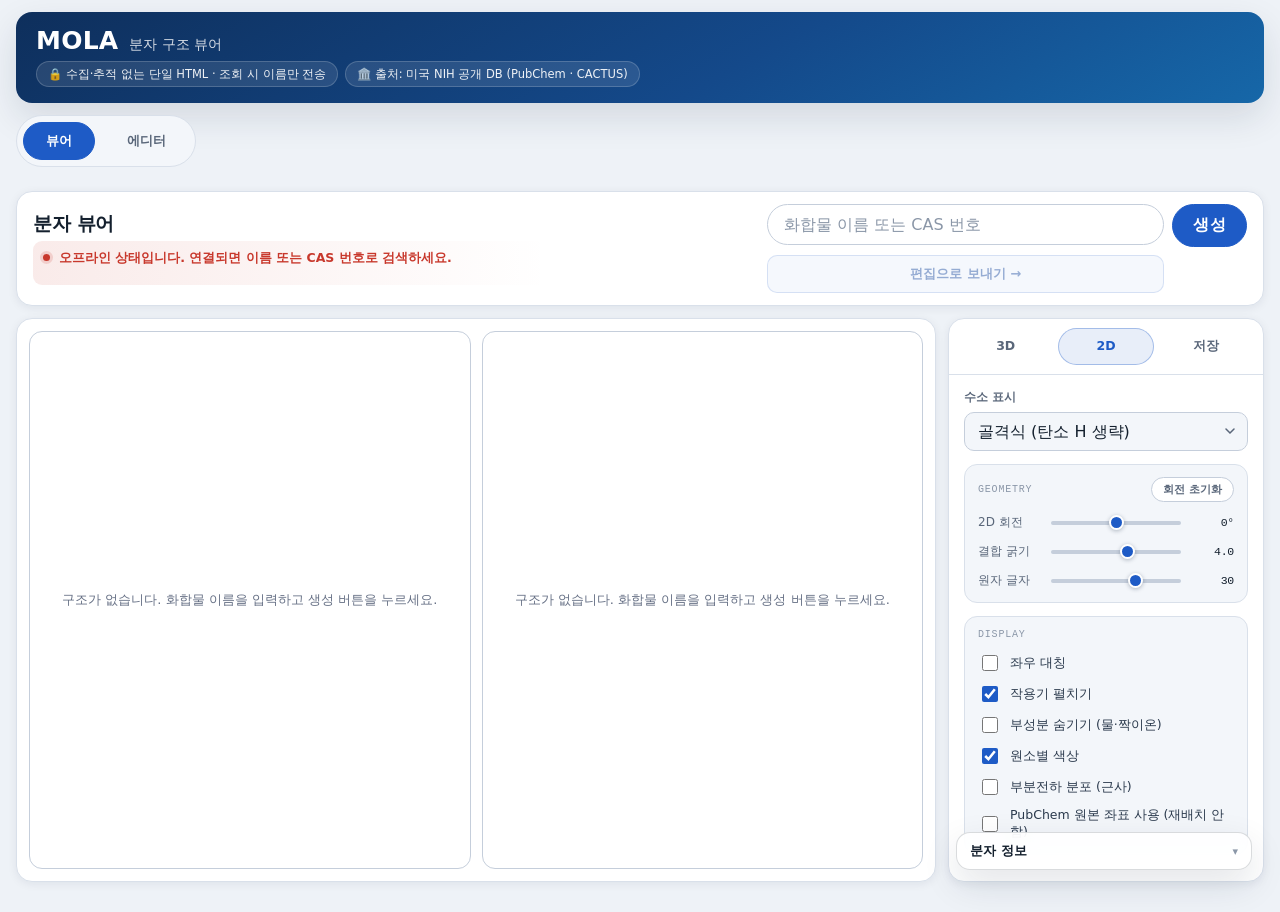
==== index.html @ e656c0e9 "MOLA 검토용 배포 — 뷰어 + 에디터 통합본 Co-Authored-By: Claude Fable 5 <noreply@anthropic.com>" ====
<!doctype html>
<html lang="ko">
<head>
  <meta charset="utf-8">
  <meta name="viewport" content="width=device-width, initial-scale=1">
  <title>MOLA - 분자 구조 뷰어</title>
  <style>
    /* ============================================================
       MOLA — ELMA · GEMA 패밀리룩
       네이비 그라데이션 히어로 · 프리텐다드 · 블루 톤 ·
       go/ 모노스페이스 링크 · 🔒 프라이버시 필 · pill 버튼 · 16px 카드
       ============================================================ */
    :root {
      color-scheme: light dark;
      --ink:        #14202e;
      --ink-2:      #2b3a4d;
      --muted:      #5a677a;
      --faint:      #8b97a8;

      --paper:      #eef2f7;
      --panel:      #ffffff;
      --panel-2:    #f3f6fa;
      --line:       #d9e0ea;
      --line-2:     #c5cedb;

      --navy-1:     #0E2F5C;
      --navy-2:     #14498a;
      --navy-3:     #1667a8;

      --accent:     #1e5bc6;   /* 패밀리 블루 */
      --accent-2:   #17489f;
      --accent-soft:rgba(30,91,198,.10);
      --accent-line:rgba(30,91,198,.34);
      --danger:     #c8382c;
      --ok:         #2f9e6f;

      --canvas:     #ffffff;   /* 도판은 항상 흰 배경(PPT용) */
      --grid:       #eaeef3;

      --r-card: 16px;
      --r-ctrl: 10px;
      --shadow:    0 14px 36px rgba(14,32,58,.12);
      --shadow-sm: 0 2px 10px rgba(14,32,58,.07);

      --sans: "Pretendard Variable", Pretendard, "Noto Sans KR",
              -apple-system, BlinkMacSystemFont, system-ui, "Segoe UI", Roboto, sans-serif;
      --mono: "SF Mono", "JetBrains Mono", "Cascadia Code", ui-monospace,
              "Roboto Mono", "D2Coding", Menlo, Consolas, monospace;
    }

    @media (prefers-color-scheme: dark) {
      :root {
        --ink:#eef3f9; --ink-2:#d2dbe6; --muted:#9aa6b6; --faint:#6c7889;
        --paper:#0b1016; --panel:#151b23; --panel-2:#1a212b; --line:#2a333f; --line-2:#3a4552;
        --accent:#5a90e8; --accent-2:#7aa8f0; --accent-soft:rgba(90,144,232,.15); --accent-line:rgba(90,144,232,.4);
        --danger:#ff7d6d; --ok:#47cf98;
        --canvas:#ffffff; --grid:#eaeef3;
        --shadow:0 18px 42px rgba(0,0,0,.36); --shadow-sm:0 2px 12px rgba(0,0,0,.3);
      }
    }

    * { box-sizing: border-box; }
    html, body { margin: 0; height: 100%; }
    body {
      font-family: var(--sans);
      background: var(--paper);
      color: var(--ink);
      -webkit-font-smoothing: antialiased;
    }
    button, input, select { font: inherit; color: inherit; }
    ::selection { background: var(--accent-soft); }

    .app {
      width: min(1720px, calc(100% - 32px));
      margin: 12px auto;
      /* 여유 6px — 반올림 오차로 스크롤바가 생기지 않게 한다 */
      height: calc(100dvh - 30px);
      display: flex; flex-direction: column; gap: 12px;
    }
    @media (min-width: 1041px) { body { overflow: hidden; } }

    .panel {
      border: 1px solid var(--line);
      border-radius: var(--r-card);
      background: var(--panel);
      box-shadow: var(--shadow-sm);
    }

    /* ============================================================
       HERO (navy)
       ============================================================ */
    .hero {
      border-radius: var(--r-card);
      background: linear-gradient(150deg, var(--navy-1) 0%, var(--navy-2) 58%, var(--navy-3) 100%);
      box-shadow: var(--shadow);
      padding: 16px 20px;
      display: flex; align-items: center; gap: 22px; flex-wrap: wrap;
      color: #fff;
    }
    .hero-brand { display: flex; flex-direction: column; gap: 7px; min-width: 0; max-width: 100%; }
    .hero-title { display: flex; align-items: baseline; gap: 11px; }
    .hero-title .name {
      font-size: 25px; font-weight: 800; letter-spacing: .01em; line-height: 1;
    }
    .hero-title .desc { font-size: 13.5px; color: rgba(255,255,255,.82); font-weight: 500; }
    .hero-meta { display: flex; align-items: center; gap: 7px; flex-wrap: wrap; min-width: 0; max-width: 100%; }
    .go-link {
      font-family: var(--mono); font-size: 12px; letter-spacing: .02em;
      color: #cfe0f7; background: rgba(255,255,255,.12);
      padding: 4px 10px; border-radius: 999px;
      border: 1px solid rgba(255,255,255,.16);
    }
    .hero-pill {
      display: inline-flex; align-items: center; gap: 5px;
      max-width: 100%;
      font-size: 11.5px; color: rgba(255,255,255,.92);
      background: rgba(255,255,255,.10);
      border: 1px solid rgba(255,255,255,.18);
      padding: 4px 11px; border-radius: 14px;
      cursor: help;
      white-space: normal; overflow-wrap: anywhere; line-height: 1.4;
    }

    /* 검색 + 현재 화합물 블록 — 히어로와 캔버스 사이 */
    .workbar {
      display: flex; align-items: center; gap: 16px;
      padding: 12px 16px; flex-wrap: wrap;
    }
    .workbar .search { flex: 0 1 480px; min-width: 240px; }
    .workbar .titlewrap { flex: 1 1 220px; order: 1; }
    .workbar .search { order: 3; }
    .search {
      position: relative; flex: 1; min-width: 220px;
      display: grid; grid-template-columns: minmax(0,1fr) auto; gap: 8px;
    }
    .input-wrap { position: relative; min-width: 0; }
    .clear-btn {
      position: absolute; top: 50%; right: 7px; transform: translateY(-50%);
      width: 28px; height: 28px; padding: 0;
      display: grid; place-items: center;
      border: 0; border-radius: 50%;
      background: rgba(20,32,46,.09); color: #5a677a;
      font-size: 17px; line-height: 1; font-weight: 700;
      cursor: pointer; transition: background .12s, color .12s;
    }
    .clear-btn:hover { background: rgba(20,32,46,.17); color: #14202e; }
    /* 공용 button:active의 translateY(1px)가 세로 중앙 정렬을 덮어써
       누르는 순간 버튼이 아래로 튀고 클릭이 취소되던 문제를 막는다. */
    .clear-btn:active { transform: translateY(-50%) scale(.9); }
    .clear-btn[hidden] { display: none; }

    .len-warn {
      position: absolute; top: calc(100% + 6px); left: 0; right: 0; z-index: 25;
      display: flex; align-items: flex-start; gap: 8px;
      padding: 9px 13px; border-radius: 11px;
      background: #fff8e8; border: 1px solid #f0d089;
      color: #7a5600; font-size: 11.5px; line-height: 1.45;
      box-shadow: var(--shadow-sm);
    }
    .len-warn[hidden] { display: none; }
    .len-warn-icon { flex-shrink: 0; }

    #chemicalName {
      width: 100%; min-width: 0;
      border: 1px solid var(--line-2);
      border-radius: 999px;
      padding: 10px 44px 10px 16px;
      background: #fff;
      color: #14202e;
      outline: none;
      transition: box-shadow .12s, border-color .12s;
    }
    #chemicalName::placeholder { color: #8b97a8; }
    #chemicalName:focus {
      border-color: var(--accent);
      box-shadow: 0 0 0 3px var(--accent-soft);
    }
    #generateBtn {
      border: 1px solid var(--accent); border-radius: 999px;
      padding: 10px 20px;
      background: var(--accent); color: #fff;
      font-weight: 800; letter-spacing: .02em; cursor: pointer;
      transition: transform .1s, background .12s;
      white-space: nowrap;
    }
    #generateBtn:hover { background: var(--accent-2); border-color: var(--accent-2); color: #fff; }
    #generateBtn:active { transform: translateY(1px); }
    #generateBtn:disabled { opacity: .6; cursor: wait; }

    /* 후보 목록 — 입력창 아래 오버레이 */
    .candidate-box {
      position: absolute; top: calc(100% + 8px); left: 0; right: 0; z-index: 40;
      border: 1px solid var(--line-2); border-radius: 12px;
      background: var(--panel); box-shadow: var(--shadow);
      padding: 8px; max-height: 320px; overflow-y: auto;
    }
    .candidate-box[hidden] { display: none; }
    .candidate-title {
      font-family: var(--mono); font-size: 10px; letter-spacing: .05em; text-transform: uppercase;
      color: var(--faint); margin: 3px 5px 8px;
    }
    .candidate-item {
      display: block; width: 100%; text-align: left; padding: 9px 11px; margin-bottom: 5px;
      border: 1px solid var(--line); border-radius: 9px; background: var(--panel-2);
      color: var(--ink); font-size: 12.5px; cursor: pointer; line-height: 1.4;
      transition: border-color .1s, background .1s;
    }
    .candidate-item:last-child { margin-bottom: 0; }
    .candidate-item:hover { border-color: var(--accent); background: var(--accent-soft); }
    .candidate-item .cas { font-family: var(--mono); color: var(--accent); font-weight: 700; }
    .candidate-item .cid { font-family: var(--mono); color: var(--faint); font-size: 11px; }



    /* ---- controls ---- */
    select {
      border: 1px solid var(--line-2); border-radius: var(--r-ctrl);
      padding: 9px 32px 9px 13px;
      background: var(--panel-2)
        url("data:image/svg+xml,%3Csvg xmlns='http://www.w3.org/2000/svg' width='10' height='7' viewBox='0 0 10 7'%3E%3Cpath d='M1 1l4 4 4-4' stroke='%235a677a' stroke-width='1.5' fill='none' stroke-linecap='round'/%3E%3C/svg%3E")
        no-repeat right 12px center;
      -webkit-appearance: none; appearance: none; outline: none; cursor: pointer;
      transition: border-color .12s, box-shadow .12s;
    }
    select:focus { border-color: var(--accent); box-shadow: 0 0 0 3px var(--accent-soft); }

    button {
      border: 1.5px solid var(--accent-line); border-radius: 999px;
      padding: 9px 16px; background: var(--panel);
      color: var(--accent); font-weight: 700; cursor: pointer;
      transition: transform .1s, border-color .12s, background .12s, color .12s;
      white-space: nowrap;
    }
    button:hover { border-color: var(--accent); background: var(--accent-soft); }
    button:active { transform: translateY(1px); }
    button.primary { border-color: var(--accent); background: var(--accent); color: #fff; }
    button.primary:hover { background: var(--accent-2); border-color: var(--accent-2); }
    button:disabled { opacity: .5; cursor: wait; }

    /* ============================================================
       WORKBENCH
       ============================================================ */
    .work { position: relative; flex: 1; min-height: 0; display: grid; grid-template-columns: minmax(0,1fr) 316px; gap: 12px; }

    .canvaswrap { min-height: 0; padding: 12px; display: flex; flex-direction: column; }
    .canvastoolbar {
      display: flex; align-items: center; justify-content: space-between;
      gap: 12px; padding: 2px 4px 12px; flex-wrap: wrap;
    }
    .titlewrap { min-width: 0; display: flex; flex-direction: column; gap: 6px; }
    #displayName {
      font-weight: 800; font-size: 19px; letter-spacing: -.015em; line-height: 1.2;
    }
    /* 상태줄 — 항상 두 줄분 자리를 확보해 캔버스 크기가 흔들리지 않는다. */
    .statusline {
      position: relative;
      min-height: 44px;
      padding: 7px 12px 7px 26px;
      border-radius: 9px;
      background: linear-gradient(90deg, var(--accent-soft), transparent 72%);
      font-size: 12.5px; line-height: 1.55; color: var(--ink-2);
      display: -webkit-box; -webkit-box-orient: vertical; -webkit-line-clamp: 2;
      overflow: hidden;
    }
    .statusline::before {
      content: ""; position: absolute; left: 10px; top: 13px;
      width: 7px; height: 7px; border-radius: 50%;
      background: var(--accent); box-shadow: 0 0 0 3px var(--accent-soft);
    }
    .statusline.error {
      color: var(--danger); font-weight: 600;
      background: linear-gradient(90deg, rgba(200,56,44,.10), transparent 72%);
    }
    .statusline.error::before {
      background: var(--danger); box-shadow: 0 0 0 3px rgba(200,56,44,.16);
    }

    .stage-wrap { position: relative; flex: 1; display: flex; gap: 11px; min-height: 0; }
    .stage-wrap .stage { flex: 1; min-height: 0; }
    .stage {
      position: relative; flex: 1; min-height: 300px; overflow: hidden;
      border: 1px solid var(--line-2); border-radius: 13px;
      background: var(--canvas);
      box-shadow: inset 0 0 0 1px rgba(255,255,255,.6);
      touch-action: none; user-select: none;
    }
    #moleculeSvg { width: 100%; height: 100%; display: block; cursor: grab; }
    #moleculeSvg.dragging { cursor: grabbing; }

    .pane2d {
      position: relative; flex: 1; border: 1px solid var(--line-2); border-radius: 13px;
      background: var(--canvas); overflow: hidden; display: none; cursor: grab; touch-action: none;
      box-shadow: inset 0 0 0 1px rgba(255,255,255,.6);
    }
    .stage-wrap[data-mode="split"] .pane2d,
    .stage-wrap[data-mode="only2d"] .pane2d { display: block; }
    .stage-wrap[data-mode="only2d"] .stage { display: none; }
    #svg2d { width: 100%; height: 100%; display: block; }
    .pane2d-msg {
      position: absolute; inset: 0; display: none; place-items: center;
      text-align: center; color: #667085; padding: 26px;
      font-size: 13px; line-height: 1.6;
    }
    .pane2d.no-data .pane2d-msg { display: grid; }
    .pane2d.no-data #svg2d { display: none; }

    /* 정보 카드 — 작업 영역 우하단에 떠 있는 반투명 카드.
       컨트롤 패널을 살짝 덮지만 비쳐 보여서 닫을 수 있다는 느낌을 준다.
       내보낸 PNG/SVG에는 포함되지 않는다. */
    .info-dock {
      position: absolute; right: 12px; bottom: 12px; z-index: 20;
      width: 296px; max-width: calc(100% - 24px);
      border: 1px solid rgba(20,32,46,.16); border-radius: 14px;
      background: rgba(255,255,255,.88);
      color: #14202e;
      backdrop-filter: blur(10px) saturate(1.2);
      -webkit-backdrop-filter: blur(10px) saturate(1.2);
      box-shadow: var(--shadow);
      overflow: hidden;
    }
    .info-head {
      display: flex; align-items: center; justify-content: space-between; gap: 8px;
      width: 100%; padding: 9px 13px;
      border: 0; border-radius: 0; background: transparent;
      font-size: 13px; font-weight: 750; color: #14202e;
      text-align: left; cursor: pointer;
    }
    .info-head:hover { background: rgba(30,91,198,.09); color: #14202e; }
    #infoTitle { overflow: hidden; text-overflow: ellipsis; white-space: nowrap; }
    .info-caret {
      flex-shrink: 0; color: #8b97a8; font-size: 11px; transition: transform .15s;
    }
    .info-head[aria-expanded="true"] .info-caret { transform: rotate(180deg); }
    .info-head.no-info .info-caret { visibility: hidden; }

    .info-card { padding: 0 13px 12px; max-height: 42vh; overflow-y: auto; }
    .info-card[hidden] { display: none; }
    .info-note { margin: 0; font-size: 12px; line-height: 1.6; color: #2b3a4d; }
    .info-note[hidden] { display: none; }
    .info-note + .info-props { margin-top: 10px; }
    .info-props { display: grid; gap: 6px; }
    .info-row {
      display: grid; grid-template-columns: 54px 1fr; gap: 9px;
      font-size: 11.5px; line-height: 1.5;
    }
    .info-k {
      font-family: var(--mono); font-size: 10px; letter-spacing: .03em;
      color: #8b97a8; padding-top: 1px;
    }
    .info-v { color: #14202e; overflow-wrap: anywhere; }
    .info-source { margin-top: 9px; font-size: 10px; color: #8b97a8; }
    .info-source a { color: #8b97a8; }

    .empty {
      position: absolute; inset: 0; display: grid; place-items: center;
      text-align: center; color: #667085; padding: 26px;
      font-size: 13px; line-height: 1.6; pointer-events: none;
    }
    .empty[hidden] { display: none; }

    /* ---- Rail (tabs) ---- */
    .rail { min-height: 0; display: flex; flex-direction: column; overflow: hidden; }
    .rail > input[type="radio"] { position: absolute; opacity: 0; pointer-events: none; }
    .tabs { display: grid; grid-template-columns: repeat(3,1fr); gap: 5px; padding: 9px; flex-shrink: 0; border-bottom: 1px solid var(--line); }
    .tabs label {
      text-align: center; padding: 9px 4px; font-size: 12.5px; font-weight: 700; color: var(--muted);
      border: 1.5px solid transparent; border-radius: 999px; cursor: pointer; user-select: none;
      transition: background .12s, color .12s, border-color .12s;
    }
    .tabs label:hover { color: var(--ink); background: var(--panel-2); }
    .tabpanel { display: none; flex: 1; min-height: 0; overflow-y: auto; padding: 15px; flex-direction: column; gap: 13px; }
    #tab-3d:checked  ~ .tabpanel[data-tab="3d"],
    #tab-2d:checked  ~ .tabpanel[data-tab="2d"],
    #tab-exp:checked ~ .tabpanel[data-tab="exp"] { display: flex; }
    #tab-3d:checked  ~ .tabs label[for="tab-3d"],
    #tab-2d:checked  ~ .tabs label[for="tab-2d"],
    #tab-exp:checked ~ .tabs label[for="tab-exp"] { color: var(--accent); background: var(--accent-soft); border-color: var(--accent-line); }

    .field { display: flex; flex-direction: column; gap: 7px; }
    .field > label { font-size: 11.5px; font-weight: 700; color: var(--muted); }
    .field select { width: 100%; }

    .group { border: 1px solid var(--line); border-radius: 13px; background: var(--panel-2); padding: 13px; display: flex; flex-direction: column; gap: 12px; }
    .group-head { display: flex; align-items: center; justify-content: space-between; gap: 8px; margin: -1px 0 0; }
    .group-title { font-family: var(--mono); font-size: 10px; letter-spacing: .08em; text-transform: uppercase; color: var(--faint); }
    .mini-btn {
      border: 1px solid var(--line-2); border-radius: 999px; padding: 4px 11px;
      font-size: 11px; font-weight: 600; color: var(--muted); background: var(--panel);
    }
    .mini-btn:hover { color: var(--accent); border-color: var(--accent); background: var(--accent-soft); }

    .slider-row { display: grid; grid-template-columns: 62px 1fr 46px; gap: 9px; align-items: center; }
    .slider-label { font-size: 12px; color: var(--muted); }
    input[type="range"] {
      width: 100%; height: 4px; -webkit-appearance: none; appearance: none;
      background: var(--line-2); border-radius: 3px; outline: none; cursor: pointer;
    }
    input[type="range"]::-webkit-slider-thumb {
      -webkit-appearance: none; appearance: none; width: 15px; height: 15px; border-radius: 50%;
      background: var(--accent); border: 2px solid var(--panel); box-shadow: 0 1px 4px rgba(14,32,58,.3);
    }
    input[type="range"]::-moz-range-thumb {
      width: 15px; height: 15px; border-radius: 50%;
      background: var(--accent); border: 2px solid var(--panel); box-shadow: 0 1px 4px rgba(14,32,58,.3);
    }
    .number { font-family: var(--mono); text-align: right; color: var(--ink); font-size: 11.5px; font-variant-numeric: tabular-nums; letter-spacing: -.02em; }

    .subsect { border: 0; }
    .subsect > summary {
      list-style: none; cursor: pointer; user-select: none;
      font-size: 11.5px; font-weight: 600; color: var(--muted); padding: 3px 0;
      display: flex; align-items: center; gap: 6px;
    }
    .subsect > summary::-webkit-details-marker { display: none; }
    .subsect > summary::before { content: "›"; color: var(--faint); font-weight: 700; transition: transform .15s; display: inline-block; }
    .subsect[open] > summary::before { transform: rotate(90deg); }
    .subsect[open] > summary { margin-bottom: 9px; }
    .subsect .slider-row + .slider-row { margin-top: 10px; }

    .checks { display: grid; gap: 9px; }
    .check { display: flex; align-items: center; gap: 9px; font-size: 12.5px; color: var(--ink-2); cursor: pointer; }
    .check input { width: 16px; height: 16px; accent-color: var(--accent); flex-shrink: 0; cursor: pointer; }

    .export-group { display: flex; flex-direction: column; gap: 8px; }
    .button-grid { display: grid; grid-template-columns: 1fr 1fr; gap: 8px; }

    .status { display: none; }

    /* ============================================================
       Responsive
       ============================================================ */
    @media (max-width: 1040px) {
      .app { height: auto; min-height: calc(100vh - 28px); }
      .work { grid-template-columns: 1fr; }
      .tabpanel { overflow: visible; }
      .info-dock { position: static; width: auto; max-width: none; margin-top: 10px;
                   backdrop-filter: none; -webkit-backdrop-filter: none; background: #fff; }
      .info-card { max-height: none; }
      .stage-wrap { min-height: 460px; }
    }
    @media (max-width: 680px) {
      .app { width: calc(100% - 20px); }
      .hero { gap: 14px; padding: 14px 15px; }
      .workbar { gap: 12px; }
      .workbar .search { flex-basis: 100%; }
      .hero-title .name { font-size: 22px; }
      .hero-title .desc { font-size: 12.5px; }
      .hero-pill { font-size: 10.5px; padding: 5px 10px; }
      .go-link { font-size: 11px; }
      .len-warn { font-size: 11px; }
      .stage-wrap { flex-direction: column; }
    }
  </style>
</head>
<body>
  <main class="app">

    <!-- HERO -->
    <header class="hero">
      <div class="hero-brand">
        <div class="hero-title">
          <span class="name">MOLA</span>
          <span class="desc">분자 구조 뷰어</span>
        </div>
        <div class="hero-meta">
          
          <span class="hero-pill" title="이 도구는 백엔드·서버·쿠키·추적이 없는 단일 HTML 파일입니다. 렌더링(3D·2D)은 전부 브라우저 안에서 처리되며, 외부로 나가는 요청은 '입력한 이름/CAS로 구조를 조회'하는 것 하나뿐입니다. 그 외에 어떤 데이터도 수집·저장·전송하지 않습니다.">🔒 수집·추적 없는 단일 HTML · 조회 시 이름만 전송</span>
          <span class="hero-pill" title="PubChem은 미국 국립보건원(NIH) 산하 NCBI/국립의학도서관이 운영하는 세계 최대 공개 화학 데이터베이스이고, CACTUS는 국립암연구소(NCI)의 구조 변환 서비스입니다. 둘 다 공공 목적의 무료 리소스로, 광고나 상업적 사용자 추적을 하지 않습니다. 구글 검색처럼 조회한 이름과 접속 IP는 해당 서버 로그에 남을 수 있습니다.">🏛️ 출처: 미국 NIH 공개 DB (PubChem · CACTUS)</span>
        </div>
      </div>

    </header>

    <!-- 검색 + 현재 화합물 -->
    <div class="panel workbar">
      <div class="titlewrap">
        <div class="viewer-title" id="displayName">분자 뷰어</div>
        <div id="status" class="statusline" role="status" aria-live="polite">준비 중…</div>
      </div>
      <div class="search">
        <div class="input-wrap">
          <input id="chemicalName" type="text" value="" placeholder="화합물 이름 또는 CAS 번호"
                 autocomplete="off" spellcheck="false">
          <button id="clearNameBtn" class="clear-btn" type="button" aria-label="입력 지우기" title="입력 지우기" hidden>&times;</button>
        </div>
        <button id="generateBtn" class="primary" type="button">생성</button>
        <div id="candidateBox" class="candidate-box" hidden>
          <div class="candidate-title">여러 후보가 있습니다 — 선택하세요</div>
          <div id="candidateList"></div>
        </div>
        <div id="lenWarn" class="len-warn" role="status" hidden>
          <span class="len-warn-icon">⚠</span>
          <span class="len-warn-text">입력이 깁니다 — 입력한 이름은 외부(PubChem)로 전송됩니다. 민감한 물질명이나 코드가 아닌지 확인하세요.</span>
        </div>
      </div>
    </div>

    <!-- WORKBENCH -->
    <div class="work">
      <section class="panel canvaswrap">
        <div id="stageWrap" class="stage-wrap" data-mode="split">
          <div id="stage" class="stage">
            <svg id="moleculeSvg" xmlns="http://www.w3.org/2000/svg"
                 viewBox="0 0 1200 760" role="img" aria-label="분자 구조식"></svg>
            <div id="empty" class="empty" hidden>
              <div>구조가 없습니다. 화합물 이름을 입력하고 생성 버튼을 누르세요.</div>
            </div>
          </div>
          <div id="pane2d" class="pane2d no-data">
            <svg id="svg2d" xmlns="http://www.w3.org/2000/svg"
                 viewBox="0 0 600 600" role="img" aria-label="2D 구조식"
                 style="font-family: Arial, Helvetica, sans-serif;"></svg>
            <div id="pane2dMsg" class="pane2d-msg">구조가 없습니다. 화합물 이름을 입력하고 생성 버튼을 누르세요.</div>
          </div>
        </div>
      </section>

      <!-- Rail -->
      <aside class="panel rail">
        <input type="radio" name="railtab" id="tab-3d">
        <input type="radio" name="railtab" id="tab-2d" checked>
        <input type="radio" name="railtab" id="tab-exp">
        <div class="tabs">
          <label for="tab-3d">3D</label>
          <label for="tab-2d">2D</label>
          <label for="tab-exp">저장</label>
        </div>

        <!-- 3D -->
        <div class="tabpanel" data-tab="3d">
          <div class="field">
            <label for="renderStyle">렌더 방식</label>
            <select id="renderStyle">
              <option value="formula">2.5D 구조식</option>
              <option value="ballstick" selected>볼앤스틱</option>
              <option value="spacefill">스페이스필</option>
            </select>
          </div>
          <div class="field">
            <label for="labelMode">원소 표기</label>
            <select id="labelMode">
              <option value="hetero">탄소·수소 생략</option>
              <option value="allHeavy">비수소 원소 표기</option>
              <option value="all" selected>모든 원소 표기</option>
            </select>
          </div>
          <div class="group">
            <div class="group-head">
              <span class="group-title">geometry</span>
              <button id="resetBtn" type="button" class="mini-btn">시점 초기화</button>
            </div>
            <div class="slider-row">
              <span class="slider-label">확대</span>
              <input id="zoom" type="range" min="55" max="180" value="100" step="1" aria-label="확대">
              <span id="zoomVal" class="number">100%</span>
            </div>
            <div class="slider-row">
              <span class="slider-label">원자 크기</span>
              <input id="atomSize" type="range" min="60" max="200" value="125" step="1" aria-label="원자 크기">
              <span id="atomSizeVal" class="number">125%</span>
            </div>
            <div class="slider-row">
              <span class="slider-label">원근감</span>
              <input id="perspective" type="range" min="0" max="40" value="14" step="1" aria-label="원근감">
              <span id="perspectiveVal" class="number">14%</span>
            </div>
            <div class="slider-row">
              <span class="slider-label">깊이 효과</span>
              <input id="depth" type="range" min="0" max="100" value="72" step="1" aria-label="깊이 효과">
              <span id="depthVal" class="number">72%</span>
            </div>
            <details class="subsect">
              <summary>회전 슬라이더</summary>
              <div class="slider-row">
                <span class="slider-label">좌우 회전</span>
                <input id="rotateY" type="range" min="-180" max="180" value="-26" step="1" aria-label="좌우 회전">
                <span id="rotateYVal" class="number">-26°</span>
              </div>
              <div class="slider-row">
                <span class="slider-label">상하 기울기</span>
                <input id="rotateX" type="range" min="-90" max="90" value="18" step="1" aria-label="상하 기울기">
                <span id="rotateXVal" class="number">18°</span>
              </div>
              <div class="slider-row">
                <span class="slider-label">화면 롤</span>
                <input id="rotateZ" type="range" min="-180" max="180" value="0" step="1" aria-label="화면 롤">
                <span id="rotateZVal" class="number">0°</span>
              </div>
            </details>
          </div>
          <div class="group">
            <div class="group-head"><span class="group-title">display</span></div>
            <div class="checks">
              <label class="check"><input id="elementColor" type="checkbox" checked> 원소별 색상</label>
              <label class="check"><input id="showBallLabels" type="checkbox" checked> 볼앤스틱 기호 표시</label>
            </div>
          </div>
        </div>

        <!-- 2D -->
        <div class="tabpanel" data-tab="2d">
          <div class="field">
            <label for="h2dMode">수소 표시</label>
            <select id="h2dMode">
              <option value="skeletal" selected>골격식 (탄소 H 생략)</option>
              <option value="none">수소 완전 생략</option>
              <option value="all">모든 수소 표시</option>
            </select>
          </div>
          <div class="group">
            <div class="group-head">
              <span class="group-title">geometry</span>
              <button id="reset2dBtn" type="button" class="mini-btn">회전 초기화</button>
            </div>
            <div class="slider-row">
              <span class="slider-label">2D 회전</span>
              <input id="rot2d" type="range" min="-180" max="180" value="0" step="1" aria-label="2D 회전">
              <span id="rot2dVal" class="number">0°</span>
            </div>
            <div class="slider-row">
              <span class="slider-label">결합 굵기</span>
              <input id="bond2d" type="range" min="1" max="6" value="4" step="0.5" aria-label="2D 결합 굵기">
              <span id="bond2dVal" class="number">4.0</span>
            </div>
            <div class="slider-row">
              <span class="slider-label">원자 글자</span>
              <input id="font2d" type="range" min="10" max="40" value="30" step="1" aria-label="2D 원자 글자 크기">
              <span id="font2dVal" class="number">30</span>
            </div>
          </div>
          <div class="group">
            <div class="group-head"><span class="group-title">display</span></div>
            <div class="checks">
              <label class="check"><input id="mirror2d" type="checkbox"> 좌우 대칭</label>
              <label class="check"><input id="expand2d" type="checkbox" checked> 작용기 펼치기</label>
              <label class="check"><input id="hideMinor2d" type="checkbox"> 부성분 숨기기 (물·짝이온)</label>
              <label class="check"><input id="color2d" type="checkbox" checked> 원소별 색상</label>
              <label class="check"><input id="charge2d" type="checkbox"> 부분전하 분포 (근사)</label>
              <label class="check"><input id="origCoords2d" type="checkbox"> PubChem 원본 좌표 사용 (재배치 안 함)</label>
            </div>
          </div>
        </div>

        <!-- Export -->
        <div class="tabpanel" data-tab="exp">
          <div class="group export-group">
            <div class="group-head"><span class="group-title">3D</span></div>
            <div class="button-grid">
              <button id="svgBtn" type="button">SVG</button>
              <button id="pngBtn" type="button">PNG</button>
            </div>
          </div>
          <div class="group export-group">
            <div class="group-head"><span class="group-title">2D</span></div>
            <div class="button-grid">
              <button id="svg2dBtn" type="button">SVG</button>
              <button id="png2dBtn" type="button">PNG</button>
            </div>
          </div>
          <div class="checks">
            <label class="check"><input id="clipboard2d" type="checkbox" checked> 저장 대신 클립보드 복사 (PPT용)</label>
            <label class="check"><input id="transparentBg" type="checkbox"> 투명 배경 (저장 결과물에만 적용)</label>
          </div>
        </div>
      </aside>

      <div class="info-dock">
        <button id="infoToggle" class="info-head" type="button" aria-expanded="false">
          <span id="infoTitle">분자 정보</span>
          <span class="info-caret" aria-hidden="true">▾</span>
        </button>
        <div id="infoCard" class="info-card" hidden>
          <p id="infoNote" class="info-note" hidden></p>
          <div id="infoProps" class="info-props"></div>
          <div id="infoSource" class="info-source"></div>
        </div>
      </div>
    </div>
  </main>

<script src="assets/rdkit/RDKit_minimal.js"></script>
<script>

  const $ = (id) => document.getElementById(id);
  const SVG_NS = "http://www.w3.org/2000/svg";

  const state = {
    molecule: null,
    pointerId: null,
    lastX: 0,
    lastY: 0,
    lastT: 0,
    velX: 0,
    velY: 0,
    rot: null,                              // 3×3 회전 행렬 (트랙볼)
    euler: { yaw: -26, pitch: 18, roll: 0 }, // 슬라이더 표시용 분해값
    zoom: 1,
    interacting: false,   // true 동안에는 그림자 필터를 끄고 가볍게 렌더링
    inertiaId: 0,
    touches: new Map(),   // 멀티터치(핀치 줌 · 트위스트 롤)
    rdkitSvg: null,       // 마지막 RDKit 2D SVG (저장용)
  };
  let rdkitReady = false;

  const elementColors = {
    H: "#707783", C: "#24282f", N: "#2264d8", O: "#d73535",
    // 할로겐은 F→I로 갈수록 짙어지는 계열. F만 Cl과 같은 초록이라 구분이 안 돼
    // 청록으로 분리했다. Si는 웨이퍼의 금속 회청색.
    F: "#6faa12", Cl: "#1b9c45", Br: "#963d22", I: "#7c36a4",
    P: "#e06720", S: "#c79613", Si: "#4f5c6b", B: "#c0542c",
    Na: "#7352c7", K: "#7352c7", Li: "#7352c7", Mg: "#25835a",
    Ca: "#25835a", Fe: "#a86122", Cu: "#a86122", Zn: "#687386"
  };

  // 원소 기호 → 원자번호 (2D 팔레트를 3D와 맞추는 데 쓴다)
  const atomicNumbers = {
    H: 1, Li: 3, B: 5, C: 6, N: 7, O: 8, F: 9, Na: 11, Mg: 12, Si: 14,
    P: 15, S: 16, Cl: 17, K: 19, Ca: 20, Fe: 26, Cu: 29, Zn: 30, Br: 35, I: 53
  };

  // 3D에서 쓰는 elementColors를 RDKit이 받는 형식(원자번호 → RGB 0~1)으로 변환.
  // 한 번 만들어 재사용한다.
  let _palette = null;
  function rdkitPalette() {
    if (_palette) return _palette;
    _palette = {};
    for (const [sym, hex] of Object.entries(elementColors)) {
      const z = atomicNumbers[sym];
      if (!z) continue;
      _palette[z] = [
        parseInt(hex.slice(1, 3), 16) / 255,
        parseInt(hex.slice(3, 5), 16) / 255,
        parseInt(hex.slice(5, 7), 16) / 255
      ];
    }
    return _palette;
  }

  const typicalValence = {
    C: 4, N: 3, O: 2, F: 1, Cl: 1, Br: 1, I: 1,
    P: 3, S: 2, Si: 4, B: 3
  };

  // ---- 볼앤스틱(CYLview풍) 팔레트 --------------------------------------
  const sphereColors = {
    H: "#e4e8ee", C: "#454c57", N: "#3070d8", O: "#d64b3e",
    F: "#8cc435", Cl: "#4fae52", Br: "#a05a35", I: "#8b46b4",
    P: "#e28a3d", S: "#d9b93c", Si: "#7b8a9a", B: "#d97b6c",
    Na: "#8a6fd1", K: "#8a6fd1", Li: "#8a6fd1", Mg: "#3fa27a",
    Ca: "#3fa27a", Fe: "#b06a2a", Cu: "#b06a2a", Zn: "#7c8798"
  };
  const sphereRadii = {
    H: .30, C: .40, N: .37, O: .35, F: .33, Cl: .46, Br: .51, I: .56,
    P: .49, S: .47, Si: .53, B: .44, Na: .55, K: .62, Li: .50,
    Mg: .50, Ca: .55, Fe: .50, Cu: .48, Zn: .48
  };
  // 스페이스필용 반데르발스 반경 (Å) — Alvarez 2013 (Dalton Trans. 42, 8617).
  // CSD 500만 건 비결합 접촉 분석으로 93개 원소를 일관되게 정리한 최신 세트.
  // Bondi(1964) 대비 탄소 1.70→1.77, 규소 2.10→2.19로 커지고 수소는 1.20으로 동일하다.
  const vdwRadii = {
    H: 1.20, Li: 2.12, Be: 1.98, B: 1.91, C: 1.77, N: 1.66, O: 1.50, F: 1.46,
    Na: 2.50, Mg: 2.51, Al: 2.25, Si: 2.19, P: 1.90, S: 1.89, Cl: 1.82,
    K: 2.73, Ca: 2.62, Sc: 2.58, Ti: 2.45, V: 2.42, Cr: 2.45, Mn: 2.45,
    Fe: 2.44, Co: 2.40, Ni: 2.40, Cu: 2.38, Zn: 2.39, Ga: 2.32, Ge: 2.29,
    As: 1.88, Se: 1.82, Br: 1.86, Rb: 3.21, Sr: 2.84, Y: 2.75, Zr: 2.52,
    Nb: 2.56, Mo: 2.45, Tc: 2.44, Ru: 2.46, Rh: 2.44, Pd: 2.15, Ag: 2.53,
    Cd: 2.43, In: 2.43, Sn: 2.42, Sb: 2.47, Te: 1.99, I: 2.04, Cs: 3.48,
    Ba: 3.03, La: 2.98, Hf: 2.63, Ta: 2.53, W: 2.57, Re: 2.49, Os: 2.48,
    Ir: 2.41, Pt: 2.32, Au: 2.32, Hg: 2.45, Tl: 2.47, Pb: 2.60, Bi: 2.54,
    Th: 2.93, U: 2.71
  };

  function hexToRgb(hex) {
    const h = hex.replace("#", "");
    return [parseInt(h.slice(0, 2), 16), parseInt(h.slice(2, 4), 16), parseInt(h.slice(4, 6), 16)];
  }
  function mixColor(hexA, hexB, t) {
    const a = hexToRgb(hexA), b = hexToRgb(hexB);
    return "#" + a.map((v, i) => {
      const n = Math.max(0, Math.min(255, Math.round(v + (b[i] - v) * t)));
      return n.toString(16).padStart(2, "0");
    }).join("");
  }

  // 상태 표시는 화합물명 아래 한 곳으로만 보낸다. 항상 자리를 차지하므로
  // 메시지가 오가도 캔버스 크기가 흔들리지 않는다.
  function setStatus(message, error = false) {
    const el = $("status");
    el.textContent = message;
    el.classList.toggle("error", error);
  }

  // 화합물명은 모체 이름의 첫 글자를 대문자로 보여준다.
  // "1-propanol" → "1-Propanol", "N,N-dimethylformamide" → "N,N-Dimethylformamide",
  // "tert-butyl..." → "tert-Butyl..." 처럼 앞머리의 위치·입체 표시는 소문자로 둔다.
  const NAME_PREFIX = /^(?:[0-9,.'()\[\]{}\s+-]+|(?:n|o|m|p|N|O|S|R|E|Z|D|L|cis|trans|sec|tert|iso|neo|alpha|beta|gamma|delta|omega)(?=[,-]))/;
  function capitalize(s) {
    const t = String(s || "").trim();
    if (!t) return t;
    let i = 0;
    for (;;) {
      const m = t.slice(i).match(NAME_PREFIX);
      if (!m || !m[0].length) break;
      i += m[0].length;
    }
    if (i >= t.length) return t;
    return t.slice(0, i) + t.charAt(i).toUpperCase() + t.slice(i + 1);
  }

  function updateValueLabels() {
    $("rotateYVal").textContent = `${Math.round(state.euler.yaw)}°`;
    $("rotateXVal").textContent = `${Math.round(state.euler.pitch)}°`;
    $("rotateZVal").textContent = `${Math.round(state.euler.roll)}°`;
    $("perspectiveVal").textContent = `${$("perspective").value}%`;
    $("depthVal").textContent = `${$("depth").value}%`;
    $("zoomVal").textContent = `${Math.round(state.zoom * 100)}%`;
    $("atomSizeVal").textContent = `${$("atomSize").value}%`;
  }

  // PubChem SDF에는 CID가 데이터 필드로 들어있다. 정보 카드 조회에 쓰려고 꺼내둔다.
  function cidFromSDF(text) {
    const m = text.match(/PUBCHEM_COMPOUND_CID>\s*\n\s*(\d+)/);
    return m ? m[1] : null;
  }

  function parseSDF(text, name, source) {
    const lines = text.replace(/\r/g, "").split("\n");
    const countsIndex = lines.findIndex(line => /V2000/.test(line));
    if (countsIndex < 0) throw new Error("현재 버전은 V2000 SDF만 지원합니다.");

    const counts = lines[countsIndex].trim().split(/\s+/);
    const atomCount = Number.parseInt(counts[0], 10);
    const bondCount = Number.parseInt(counts[1], 10);
    if (!Number.isFinite(atomCount) || !Number.isFinite(bondCount)) {
      throw new Error("SDF 원자·결합 수를 읽지 못했습니다.");
    }

    const atoms = [];
    for (let i = 0; i < atomCount; i++) {
      const line = lines[countsIndex + 1 + i];
      atoms.push({
        x: Number.parseFloat(line.slice(0, 10)),
        y: Number.parseFloat(line.slice(10, 20)),
        z: Number.parseFloat(line.slice(20, 30)),
        element: line.slice(31, 34).trim(),
        charge: 0
      });
    }

    const bonds = [];
    const bondStart = countsIndex + 1 + atomCount;
    for (let i = 0; i < bondCount; i++) {
      const line = lines[bondStart + i];
      bonds.push({
        a: Number.parseInt(line.slice(0, 3), 10) - 1,
        b: Number.parseInt(line.slice(3, 6), 10) - 1,
        order: Number.parseInt(line.slice(6, 9), 10) || 1
      });
    }

    for (let i = bondStart + bondCount; i < lines.length; i++) {
      const line = lines[i];
      if (line.startsWith("M  CHG")) {
        const parts = line.trim().split(/\s+/);
        const pairs = Number.parseInt(parts[2], 10);
        for (let p = 0; p < pairs; p++) {
          const atomIndex = Number.parseInt(parts[3 + p * 2], 10) - 1;
          const charge = Number.parseInt(parts[4 + p * 2], 10);
          if (atoms[atomIndex]) atoms[atomIndex].charge = charge;
        }
      }
    }

    return { name, source, atoms, bonds, cid: cidFromSDF(text) };
  }

  async function fetchText(url) {
    const response = await fetch(url, { mode: "cors" });
    if (!response.ok) throw new Error(`${response.status} ${response.statusText}`);
    return await response.text();
  }

  async function fetchJSON(url) {
    const response = await fetch(url, { mode: "cors" });
    if (!response.ok) throw new Error(`${response.status} ${response.statusText}`);
    return await response.json();
  }

  // RDKit 2D 렌더용으로 원본 2D molblock(SDF)을 통째로 보관한다.
  // RDKit이 이 molblock에서 깔끔한 구조식을 직접 생성한다. 파싱된
  // 좌표(depiction2d)는 RDKit 초기화 실패 시 폴백 렌더러용으로만 유지.
  async function attach2D(molecule, base) {
    try {
      const sdf2d = await fetchText(base + "/record/SDF?record_type=2d");
      molecule.molblock2d = sdf2d;
      const flat = parseSDF(sdf2d, molecule.name, "PubChem 2D");
      if (flat && flat.atoms.length === molecule.atoms.length) {
        molecule.depiction2d = { atoms: flat.atoms, bonds: flat.bonds };
      }
    } catch { /* 2D 없음 — RDKit이 3D molblock에서 생성 시도 */ }
    if (!molecule.molblock2d && molecule.molblock3d) {
      molecule.molblock2d = molecule.molblock3d; // RDKit이 좌표 재생성
    }
    return molecule;
  }

  // 좌표가 실제 3D인지(z 범위가 유의미한지) 판정
  function molblockIsFlat(mb) {
    try {
      const lines = mb.split("\n");
      const na = parseInt(lines[3].slice(0, 3), 10);
      let minZ = Infinity, maxZ = -Infinity;
      for (let i = 4; i < 4 + na; i++) {
        const z = parseFloat(lines[i].slice(20, 30));
        if (!isNaN(z)) { minZ = Math.min(minZ, z); maxZ = Math.max(maxZ, z); }
      }
      return (maxZ - minZ) < 0.15;
    } catch { return true; }
  }

  // ── 다중 성분(염·수화물) & 평면 판정 유틸 ────────────────────────────
  // 연결 성분 분해: 결합으로 이어지지 않은 조각들을 찾는다.
  function componentsOf(nAtoms, bonds) {
    const p = Array.from({ length: nAtoms }, (_, i) => i);
    const find = x => { while (p[x] !== x) { p[x] = p[p[x]]; x = p[x]; } return x; };
    for (const b of bonds) { const ra = find(b.a), rb = find(b.b); if (ra !== rb) p[ra] = rb; }
    const g = new Map();
    for (let i = 0; i < nAtoms; i++) {
      const r = find(i);
      if (!g.has(r)) g.set(r, []);
      g.get(r).push(i);
    }
    return [...g.values()];
  }

  function avgBondLen(atoms, bonds, use3d) {
    if (!bonds.length) return 1.5;   // NH4OH처럼 결합이 없는 경우 기본값
    let s = 0;
    for (const b of bonds) {
      const u = atoms[b.a], v = atoms[b.b];
      s += Math.hypot(u.x - v.x, u.y - v.y, use3d ? (u.z - v.z) : 0);
    }
    return (s / bonds.length) || 1.5;
  }

  // 두 조각 사이의 가장 가까운 원자 간 거리
  function fragGap(atoms, A, B, use3d) {
    let best = Infinity;
    for (const i of A) {
      for (const j of B) {
        const p = atoms[i], q = atoms[j];
        const d = Math.hypot(p.x - q.x, p.y - q.y, use3d ? (p.z - q.z) : 0);
        if (d < best) best = d;
      }
    }
    return best;
  }

  // 서로 맞닿은 조각들을 하나로 묶는다. 페로센처럼 금속과 배위자가 결합선
  // 없이 기록된 착물은 조각으로 잡히지만 실제로는 맞물려 있으므로, 접촉
  // 관계를 타고 전이적으로 묶어 한 덩어리로 본다.
  function clusterFragments(atoms, comps, thresh, use3d) {
    const p = comps.map((_, i) => i);
    const find = x => { while (p[x] !== x) { p[x] = p[p[x]]; x = p[x]; } return x; };
    for (let i = 0; i < comps.length; i++) {
      for (let j = i + 1; j < comps.length; j++) {
        if (fragGap(atoms, comps[i], comps[j], use3d) <= thresh) {
          const a = find(i), b = find(j);
          if (a !== b) p[a] = b;
        }
      }
    }
    const g = new Map();
    for (let i = 0; i < comps.length; i++) {
      const r = find(i);
      if (!g.has(r)) g.set(r, []);
      g.get(r).push(...comps[i]);
    }
    return [...g.values()];
  }

  // 짝이온·결정수가 멀리 흩어져 그려지는 문제 → 주성분 옆에 바짝 붙인다.
  // 이미 맞물려 있는 덩어리는 건드리지 않는다.
  const FAR_FACTOR = 2.5;   // 결합길이의 몇 배 이상 떨어져야 "흩어진" 것으로 볼지
  function packFragments(atoms, bonds, use3d) {
    const comps = componentsOf(atoms.length, bonds);
    if (comps.length < 2) return false;
    const bl = avgBondLen(atoms, bonds, use3d);
    const clusters = clusterFragments(atoms, comps, FAR_FACTOR * bl, use3d);
    if (clusters.length < 2) return false;      // 착물 등 한 덩어리면 그대로 둔다
    clusters.sort((a, b) => b.length - a.length);
    const gap = 1.15 * bl;
    const bbox = idx => {
      let x0 = Infinity, x1 = -Infinity, y0 = Infinity, y1 = -Infinity;
      for (const i of idx) {
        const a = atoms[i];
        x0 = Math.min(x0, a.x); x1 = Math.max(x1, a.x);
        y0 = Math.min(y0, a.y); y1 = Math.max(y1, a.y);
      }
      return { x0, x1, y0, y1 };
    };
    const main = bbox(clusters[0]);
    let cursorY = main.y1;
    for (let k = 1; k < clusters.length; k++) {
      const idx = clusters[k], bb = bbox(idx);
      const w = bb.x1 - bb.x0, h = bb.y1 - bb.y0;
      const tx = main.x1 + gap + w / 2 - (bb.x0 + bb.x1) / 2;
      const ty = cursorY - h / 2 - (bb.y0 + bb.y1) / 2;
      for (const i of idx) { atoms[i].x += tx; atoms[i].y += ty; }
      cursorY -= (h + gap);
    }
    return true;
  }

  // 구조상 평면이 "불가능"한가? 벤젠·아세트산 같은 진짜 평면 분자와
  // 2D 좌표가 3D인 척 넘어온 눌린 구조를 구분하기 위한 판정.
  function cannotBePlanar(mol) {
    const atoms = mol.atoms, bonds = mol.bonds;
    if (!atoms || !bonds) return false;
    const nbr = atoms.map(() => []);
    const multi = atoms.map(() => false);
    for (const b of bonds) {
      nbr[b.a].push(b.b); nbr[b.b].push(b.a);
      if (b.order !== 1) { multi[b.a] = true; multi[b.b] = true; }
    }
    const heavyDeg = i => nbr[i].filter(j => atoms[j].element !== "H").length;
    // (1) sp3 원자가 중원자 이웃 3개 이상 → 사면체/피라미드라 평면 불가
    for (let i = 0; i < atoms.length; i++) {
      const el = atoms[i].element;
      if (el === "H" || multi[i]) continue;
      // 아마이드·아닐린 질소는 공액되어 평면이므로 제외 (NMP 오탐 방지)
      if (el === "N" && !atoms[i].charge && nbr[i].some(j => multi[j])) continue;
      if (heavyDeg(i) >= 3) return true;
    }
    // (2) 포화 고리(sp3 고리 원자 5개 이상) → 의자형으로 접힘
    const inRing = new Array(atoms.length).fill(false);
    for (const b of bonds) {
      const seen = new Set([b.a]), st = [b.a];
      while (st.length) {
        const c = st.pop();
        for (const d of nbr[c]) {
          if ((c === b.a && d === b.b) || (c === b.b && d === b.a)) continue;
          if (!seen.has(d)) { seen.add(d); st.push(d); }
        }
      }
      if (seen.has(b.b)) { inRing[b.a] = true; inRing[b.b] = true; }
    }
    let sp3Ring = 0;
    for (let i = 0; i < atoms.length; i++) {
      if (inRing[i] && !multi[i] && atoms[i].element !== "H") sp3Ring++;
    }
    return sp3Ring >= 5;
  }

  // molblock 좌표를 조각 단위로 재배치(+선택적으로 부성분 제거)
  function packMolblockFragments(mb, hideMinor) {
    try {
      const lines = mb.replace(/\r/g, "").split("\n");
      const ci = lines.findIndex(l => /V2000/.test(l));
      if (ci < 0) return mb;
      const na = parseInt(lines[ci].slice(0, 3), 10);
      const nb = parseInt(lines[ci].slice(3, 6), 10);
      if (!na) return mb;
      const atoms = [], atomLines = [], bonds = [], bondLines = [];
      for (let i = 0; i < na; i++) {
        const L = lines[ci + 1 + i]; atomLines.push(L);
        atoms.push({
          x: parseFloat(L.slice(0, 10)), y: parseFloat(L.slice(10, 20)),
          z: parseFloat(L.slice(20, 30)), element: L.slice(31, 34).trim(), charge: 0
        });
      }
      for (let i = 0; i < nb; i++) {
        const L = lines[ci + 1 + na + i]; bondLines.push(L);
        bonds.push({
          a: parseInt(L.slice(0, 3), 10) - 1, b: parseInt(L.slice(3, 6), 10) - 1,
          order: parseInt(L.slice(6, 9), 10) || 1
        });
      }
      const comps = componentsOf(na, bonds);
      if (comps.length < 2) return mb;

      let keep = null;
      // 부성분 숨기기는 조각 단위로 판단한다. 물·짝이온이 주성분 가까이 있어도
      // 확실히 지워지도록(클러스터로 묶으면 물이 남아 기능이 안 먹었다).
      comps.sort((a, b) => b.length - a.length);
      if (hideMinor && comps.length > 1) {
        keep = new Set(comps[0]);
      } else {
        packFragments(atoms, bonds, false);
      }

      const fmt = v => (isFinite(v) ? v : 0).toFixed(4).padStart(10);
      const kept = [];
      for (let i = 0; i < na; i++) if (!keep || keep.has(i)) kept.push(i);
      const remap = new Map(kept.map((old, ni) => [old, ni]));
      const outAtoms = kept.map(i =>
        fmt(atoms[i].x) + fmt(atoms[i].y) + fmt(atoms[i].z) + atomLines[i].slice(30));
      const outBonds = [];
      bonds.forEach((b, i) => {
        if (remap.has(b.a) && remap.has(b.b)) {
          outBonds.push(String(remap.get(b.a) + 1).padStart(3) +
                        String(remap.get(b.b) + 1).padStart(3) + bondLines[i].slice(6));
        }
      });
      // 원자 번호가 바뀌므로 M CHG(형식전하) 줄도 함께 다시 매긴다
      const tail = [];
      for (const L of lines.slice(ci + 1 + na + nb)) {
        if (/^M  CHG/.test(L)) {
          const p = L.trim().split(/\s+/);
          const cnt = parseInt(p[2], 10) || 0, pairs = [];
          for (let k = 0; k < cnt; k++) {
            const ai = parseInt(p[3 + k * 2], 10) - 1, cg = parseInt(p[4 + k * 2], 10);
            if (remap.has(ai)) pairs.push([remap.get(ai) + 1, cg]);
          }
          if (pairs.length) {
            tail.push("M  CHG" + String(pairs.length).padStart(3) +
              pairs.map(([a, c]) => String(a).padStart(4) + String(c).padStart(4)).join(""));
          }
        } else tail.push(L);
      }
      const counts = String(outAtoms.length).padStart(3) +
                     String(outBonds.length).padStart(3) + lines[ci].slice(6);
      return lines.slice(0, ci).concat([counts], outAtoms, outBonds, tail).join("\n");
    } catch { return mb; }
  }

  // NCI CACTUS: 이름/SMILES/CAS로 3D SDF를 즉석 생성. PubChem에 3D가 없는
  // 분자(과아이오딘산, 페로센 등)의 폴백. 접속 실패해도 조용히 넘어간다.
  async function fetchCactus3D(query) {
    const url = "https://cactus.nci.nih.gov/chemical/structure/" +
                encodeURIComponent(query) + "/file?format=sdf&get3d=true";
    const sdf = await fetchText(url);
    if (!sdf || !/V2000|V3000/.test(sdf)) throw new Error("CACTUS SDF 형식 오류");
    return sdf;
  }

  async function resolveByName(name) {
    const encoded = encodeURIComponent(name);
    const base = "https://pubchem.ncbi.nlm.nih.gov/rest/pug/compound/name/" + encoded;

    try {
      const sdf3d = await fetchText(base + "/record/SDF?record_type=3d");
      const mol = parseSDF(sdf3d, name, "PubChem 3D");
      mol.molblock3d = sdf3d;
      // PubChem 3D가 실제로는 평면이면 CACTUS로 진짜 3D 시도.
      // 단, 구조상 평면이 당연한 분자는 그대로 둔다.
      if (molblockIsFlat(sdf3d) && cannotBePlanar(mol)) {
        try {
          const c = await fetchCactus3D(name);
          if (!molblockIsFlat(c)) {
            const cm = parseSDF(c, name, "CACTUS 3D");
            cm.molblock3d = c;
            return await attach2D(cm, base);
          }
        } catch { /* CACTUS 실패 → PubChem 평면 그대로 */ }
        // 둘 다 평면이면 2D 좌표는 PubChem 원본을 쓰도록 붙여 둔다(풀러렌 뭉개짐 방지)
        try {
          const sdf2d = await fetchText(base + "/record/SDF?record_type=2d");
          mol.molblock2d = sdf2d;
        } catch { /* 없으면 그대로 */ }
        return await attach2D(mol, base);
      }
      return await attach2D(mol, base);
    } catch (err3d) {
      // PubChem 3D 자체가 없음 → CACTUS 3D 우선 시도
      try {
        const c = await fetchCactus3D(name);
        const cm = parseSDF(c, name, "CACTUS 3D");
        cm.molblock3d = c;
        cm.molblock2d = c;
        cm.depiction2d = { atoms: cm.atoms.map(a => ({ ...a })), bonds: cm.bonds };
        return cm;
      } catch { /* CACTUS도 실패 → PubChem 2D 폴백 */ }
      try {
        const sdf2d = await fetchText(base + "/record/SDF?record_type=2d");
        const mol = parseSDF(sdf2d, name, "PubChem 2D");
        mol.molblock2d = sdf2d;
        mol.depiction2d = { atoms: mol.atoms.map(a => ({ ...a })), bonds: mol.bonds };
        return mol;
      } catch (err2d) {
        const opsin = await fetchJSON("https://www.ebi.ac.uk/opsin/ws/" + encoded + ".json");
        const key = opsin.stdinchikey || opsin.stdInChIKey || opsin.inchikey;
        if (!key) throw new Error("OPSIN 변환은 성공했지만 InChIKey가 없습니다.");

        const keyBase = "https://pubchem.ncbi.nlm.nih.gov/rest/pug/compound/inchikey/" +
                        encodeURIComponent(key);
        try {
          const sdf3d = await fetchText(keyBase + "/record/SDF?record_type=3d");
          const mol = parseSDF(sdf3d, name, "OPSIN → PubChem 3D");
          mol.molblock3d = sdf3d;
          return await attach2D(mol, keyBase);
        } catch {
          const sdf2d = await fetchText(keyBase + "/record/SDF?record_type=2d");
          const mol = parseSDF(sdf2d, name, "OPSIN → PubChem 2D");
          mol.molblock2d = sdf2d;
          mol.depiction2d = { atoms: mol.atoms.map(a => ({ ...a })), bonds: mol.bonds };
          return mol;
        }
      }
    }
  }

  // ---- 2단계 검색: 이름 → 후보(CID+CAS) 목록 → 선택 -------------------
  // 이름으로 매칭되는 모든 PubChem CID를 받고, 각 CID의 제목과 CAS 번호를
  // 붙여 후보 목록을 만든다. 후보가 여럿이면 사용자가 CAS로 고를 수 있다.
  const PUG = "https://pubchem.ncbi.nlm.nih.gov/rest/pug/compound";

  async function fetchCandidates(name) {
    const enc = encodeURIComponent(name);
    // 이름 → CID 목록
    let cids = [];
    try {
      const j = await fetchJSON(`${PUG}/name/${enc}/cids/JSON`);
      cids = (j.IdentifierList && j.IdentifierList.CID) || [];
    } catch { cids = []; }
    if (!cids.length) return [];

    // 후보가 너무 많으면 상위 8개만 (과도한 요청 방지)
    const top = cids.slice(0, 8);
    // 제목 일괄 조회
    const titles = {};
    try {
      const listStr = top.join(",");
      const pj = await fetchJSON(`${PUG}/cid/${listStr}/property/Title,MolecularFormula/JSON`);
      for (const p of (pj.PropertyTable?.Properties || [])) {
        titles[p.CID] = { title: p.Title, formula: p.MolecularFormula };
      }
    } catch { /* 제목 없어도 진행 */ }

    // 각 CID의 CAS 번호 조회 (동의어에서 CAS 패턴 추출)
    const out = [];
    for (const cid of top) {
      let cas = null;
      try {
        const sj = await fetchJSON(`${PUG}/cid/${cid}/synonyms/JSON`);
        const syns = sj.InformationList?.Information?.[0]?.Synonym || [];
        cas = syns.find(s => /^\d{2,7}-\d{2}-\d$/.test(s)) || null;
      } catch { /* CAS 없을 수 있음 */ }
      out.push({
        cid,
        cas,
        title: titles[cid]?.title || `CID ${cid}`,
        formula: titles[cid]?.formula || ""
      });
    }
    return out;
  }

  // 특정 CID로 구조 로드 (3D 우선, 평면이면 CACTUS, 없으면 2D)
  async function resolveByCID(cid, label, cactusQuery) {
    const base = `${PUG}/cid/${cid}`;
    // CACTUS는 표시용 라벨이 아니라 검색 가능한 식별자가 필요하다.
    // CID가 가장 확실하고, 없으면 원본 검색어를 쓴다.
    const cactusTries = [`cid/${cid}`, cactusQuery].filter(Boolean);
    async function tryCactus() {
      for (const q of cactusTries) {
        try {
          const c = await fetchCactus3D(q);
          if (!molblockIsFlat(c)) return c;
        } catch { /* 다음 식별자 시도 */ }
      }
      return null;
    }
    try {
      const sdf3d = await fetchText(base + "/record/SDF?record_type=3d");
      const mol = parseSDF(sdf3d, label, "PubChem 3D");
      mol.molblock3d = sdf3d;
      // 평면이라도 구조상 평면이 당연한 분자(원자 2~3개 이온쌍 등)는 폴백하지 않는다.
      if (molblockIsFlat(sdf3d) && cannotBePlanar(mol)) {
        const c = await tryCactus();
        if (c) {
          const cm = parseSDF(c, label, "CACTUS 3D");
          cm.molblock3d = c;
          return await attach2D(cm, base);
        }
      }
      return await attach2D(mol, base);
    } catch {
      // PubChem 3D 없음 → CACTUS 3D 우선
      const c = await tryCactus();
      if (c) {
        const cm = parseSDF(c, label, "CACTUS 3D");
        cm.molblock3d = c;
        cm.molblock2d = c;
        cm.depiction2d = { atoms: cm.atoms.map(a => ({ ...a })), bonds: cm.bonds };
        return cm;
      }
      const sdf2d = await fetchText(base + "/record/SDF?record_type=2d");
      const mol = parseSDF(sdf2d, label, "PubChem 2D");
      mol.molblock2d = sdf2d;
      mol.depiction2d = { atoms: mol.atoms.map(a => ({ ...a })), bonds: mol.bonds };
      return mol;
    }
  }

  function normalizeMolecule(molecule) {
    const atoms = molecule.atoms.map(a => ({ ...a }));
    let cx = 0, cy = 0, cz = 0;
    for (const a of atoms) { cx += a.x; cy += a.y; cz += a.z; }
    cx /= atoms.length; cy /= atoms.length; cz /= atoms.length;
    for (const a of atoms) { a.x -= cx; a.y -= cy; a.z -= cz; }

    // Longest dimension is oriented mostly horizontally for a stable first view.
    const ranges = ["x", "y", "z"].map(axis => {
      const vals = atoms.map(a => a[axis]);
      return Math.max(...vals) - Math.min(...vals);
    });
    const longest = ranges.indexOf(Math.max(...ranges));
    if (longest === 1) {
      for (const a of atoms) [a.x, a.y] = [a.y, -a.x];
    } else if (longest === 2) {
      for (const a of atoms) [a.x, a.z] = [a.z, -a.x];
    }
    return { ...molecule, atoms };
  }

  // ---- 트랙볼 회전 (3×3 행렬) -----------------------------------------
  // 오일러 2축 대신 회전 행렬을 누적해 어느 방향으로 기울어져 있든
  // 드래그가 항상 화면 기준으로 작동한다. 슬라이더 표시는 행렬을
  // M = Rz(roll)·Rx(pitch)·Ry(yaw) 로 분해해서 동기화한다.
  const RAD = Math.PI / 180, DEG = 180 / Math.PI;

  function matMul(a, b) {
    const m = new Array(9);
    for (let r = 0; r < 3; r++)
      for (let c = 0; c < 3; c++)
        m[r * 3 + c] = a[r * 3] * b[c] + a[r * 3 + 1] * b[3 + c] + a[r * 3 + 2] * b[6 + c];
    return m;
  }
  const rotXMat = t => { const c = Math.cos(t), s = Math.sin(t); return [1,0,0, 0,c,-s, 0,s,c]; };
  const rotYMat = t => { const c = Math.cos(t), s = Math.sin(t); return [c,0,s, 0,1,0, -s,0,c]; };
  const rotZMat = t => { const c = Math.cos(t), s = Math.sin(t); return [c,-s,0, s,c,0, 0,0,1]; };

  function matFromEuler(yawDeg, pitchDeg, rollDeg) {
    return matMul(rotZMat(rollDeg * RAD), matMul(rotXMat(pitchDeg * RAD), rotYMat(yawDeg * RAD)));
  }

  function matToEuler(m) {
    const sp = Math.max(-1, Math.min(1, m[7]));
    const pitch = Math.asin(sp);
    let yaw, roll;
    if (Math.abs(sp) < 0.9995) {
      yaw = Math.atan2(-m[6], m[8]);
      roll = Math.atan2(-m[1], m[4]);
    } else {
      yaw = Math.atan2(m[2], m[0]);
      roll = 0;
    }
    return { yaw: yaw * DEG, pitch: pitch * DEG, roll: roll * DEG };
  }

  function applyMat(m, a) {
    return {
      x: m[0] * a.x + m[1] * a.y + m[2] * a.z,
      y: m[3] * a.x + m[4] * a.y + m[5] * a.z,
      z: m[6] * a.x + m[7] * a.y + m[8] * a.z
    };
  }

  function visibleAtom(atom) {
    const mode = $("labelMode").value;
    if (mode === "all") return true;
    if (atom.element === "H") return false;
    if (mode === "allHeavy") return true;
    return atom.element !== "C";
  }

  function hiddenHydrogenCount(atomIndex, molecule) {
    let count = 0;
    for (const bond of molecule.bonds) {
      const other = bond.a === atomIndex ? bond.b : (bond.b === atomIndex ? bond.a : -1);
      if (other >= 0 && molecule.atoms[other].element === "H") count++;
    }
    return count;
  }

  function inferredHydrogenCount(atomIndex, molecule) {
    const atom = molecule.atoms[atomIndex];
    if (!typicalValence[atom.element]) return 0;
    let bondOrder = 0;
    let explicitH = 0;
    for (const bond of molecule.bonds) {
      if (bond.a !== atomIndex && bond.b !== atomIndex) continue;
      const other = bond.a === atomIndex ? bond.b : bond.a;
      if (molecule.atoms[other].element === "H") explicitH++;
      bondOrder += bond.order;
    }
    if (explicitH) return explicitH;
    return Math.max(0, Math.round(typicalValence[atom.element] - bondOrder));
  }

  function subscriptNumber(n) {
    const map = "₀₁₂₃₄₅₆₇₈₉";
    return String(n).split("").map(c => map[Number(c)] ?? c).join("");
  }

  // 위첨자 숫자 (전하 표기용). 폰트에 없는 글자가 네모(□)로 뜨는 걸 막기 위해
  // 표준 위첨자 유니코드만 사용한다.
  function superscriptNumber(n) {
    const map = { "0":"⁰","1":"¹","2":"²","3":"³","4":"⁴","5":"⁵","6":"⁶","7":"⁷","8":"⁸","9":"⁹" };
    return String(n).split("").map(c => map[c] ?? c).join("");
  }

  // 라벨을 본문(base)과 전하(charge) 두 부분으로 분리해 반환.
  // 전하는 ASCII("2-","+","-")로 만들어 위첨자 tspan에서 안전하게 렌더된다.
  function atomLabelParts(index, molecule) {
    const atom = molecule.atoms[index];
    let base = atom.element;
    const c = atom.charge || 0;
    let charge = "";
    if (c === 1) charge = "+";
    else if (c === -1) charge = "-";
    else if (c > 1) charge = c + "+";
    else if (c < -1) charge = Math.abs(c) + "-";
    return { base, charge };
  }

  function atomLabel(index, molecule) {
    const atom = molecule.atoms[index];
    let label = atom.element;

    // 전하는 위첨자로: O²⁻, N⁺ 등. 크기 |charge|>1이면 숫자+부호.
    const c = atom.charge || 0;
    if (c === 1) label += "⁺";
    else if (c === -1) label += "⁻";
    else if (c > 1) label += superscriptNumber(c) + "⁺";
    else if (c < -1) label += superscriptNumber(Math.abs(c)) + "⁻";
    return label;
  }

  function svgEl(tag, attrs = {}) {
    const el = document.createElementNS(SVG_NS, tag);
    for (const [key, value] of Object.entries(attrs)) el.setAttribute(key, value);
    return el;
  }

  // ---- 렌더링 스케줄러 -------------------------------------------------
  // pointermove/wheel은 초당 60~240회 발생하므로, 프레임당 1회로 묶는다.
  let renderQueued = false;
  function scheduleRender() {
    if (renderQueued) return;
    renderQueued = true;
    requestAnimationFrame(() => {
      renderQueued = false;
      render();
    });
  }

  // 조작 중에는 무거운 효과(그림자 필터)를 끄고, 손을 떼면 원래 품질로 복원.
  let idleTimer = null;
  function interactRender() {
    state.interacting = true;
    scheduleRender();
    clearTimeout(idleTimer);
    idleTimer = setTimeout(() => {
      state.interacting = false;
      scheduleRender();
    }, 160);
  }

  function stopInertia() {
    state.inertiaId++;
    state.velX = 0;
    state.velY = 0;
  }

  function startInertia() {
    // 드래그에서 손을 뗀 순간의 속도를 이어받아 부드럽게 감속 회전
    const id = ++state.inertiaId;
    let vx = state.velX, vy = state.velY;
    if (Math.hypot(vx, vy) < 0.02) return;
    clearTimeout(idleTimer);

    let prev = performance.now();
    function step(now) {
      if (id !== state.inertiaId) return;
      const dt = Math.min(now - prev, 50);
      prev = now;
      const decay = Math.pow(0.94, dt / 16.7);
      vx *= decay;
      vy *= decay;
      if (Math.hypot(vx, vy) < 0.005) {
        state.interacting = false;
        scheduleRender();
        return;
      }
      applyRotationDelta(vx * dt, vy * dt);
      state.interacting = true;
      render();
      requestAnimationFrame(step);
    }
    requestAnimationFrame(step);
  }

  function syncSliders() {
    const e = state.euler;
    $("rotateY").value = Math.round(Math.max(-180, Math.min(180, e.yaw)));
    $("rotateX").value = Math.round(Math.max(-90, Math.min(90, e.pitch)));
    $("rotateZ").value = Math.round(Math.max(-180, Math.min(180, e.roll)));
    updateValueLabels();
  }

  // 화면(뷰) 축 기준 회전 증분을 현재 행렬 앞에 곱한다 → 진짜 트랙볼
  function applyRotationDelta(yawDeg, pitchDeg, rollDeg = 0) {
    let R = null;
    if (yawDeg) R = rotYMat(yawDeg * RAD);
    if (pitchDeg) { const rx = rotXMat(pitchDeg * RAD); R = R ? matMul(rx, R) : rx; }
    if (rollDeg) { const rz = rotZMat(rollDeg * RAD); R = R ? matMul(rz, R) : rz; }
    if (!R) return;
    state.rot = matMul(R, state.rot);
    state.euler = matToEuler(state.rot);
    syncSliders();
  }

  function setEulerFromSliders() {
    state.euler = {
      yaw: Number($("rotateY").value),
      pitch: Number($("rotateX").value),
      roll: Number($("rotateZ").value)
    };
    state.rot = matFromEuler(state.euler.yaw, state.euler.pitch, state.euler.roll);
    updateValueLabels();
  }

  // ---- 스페이스필 (반데르발스 구체) ----------------------------------
  // 원자를 실제 vdW 반경 비율의 큰 구체로 그려 분자의 부피를 표현.
  // 결합은 그리지 않고, 겹치는 구체를 z 순서로 쌓아 표면을 만든다.
  function buildSpacefill(mol, projected, scale, depthStrength, showAllHydrogens, useShadow) {
    const group = svgEl("g", { "aria-label": "스페이스필 구조" });
    if (useShadow) group.setAttribute("filter", "url(#softShadow)");
    const colorful = $("elementColor").checked;
    const baseColorOf = el =>
      colorful ? (sphereColors[el] || "#8a93a1") : (el === "H" ? "#e4e8ee" : "#6f7887");

    const defs = svgEl("defs");
    for (const el of new Set(mol.atoms.map(a => a.element))) {
      const base = baseColorOf(el);
      const grad = svgEl("radialGradient", { id: "sf-" + el, cx: "36%", cy: "30%", r: "78%" });
      grad.appendChild(svgEl("stop", { offset: "0", "stop-color": mixColor(base, "#ffffff", .58) }));
      grad.appendChild(svgEl("stop", { offset: "0.5", "stop-color": base }));
      grad.appendChild(svgEl("stop", { offset: "1", "stop-color": mixColor(base, "#000000", .42) }));
      defs.appendChild(grad);
    }
    group.appendChild(defs);

    const visible = i => showAllHydrogens || mol.atoms[i].element !== "H";
    // 3D 좌표가 Å 단위이고 scale이 Å→px 매핑이므로, vdW 반경(Å)에
    // scale을 그대로 곱하면 실제 반데르발스 크기가 반영된다. 결합 원자끼리
    // 구체가 크게 겹쳐 "떠 있는" 느낌 없이 표면이 이어진다.
    const radiusOf = i =>
      (vdwRadii[mol.atoms[i].element] || 1.7) * scale * projected[i].p;

    const order = mol.atoms.map((_, i) => i)
      .filter(visible)
      .sort((i, j) => projected[i].z - projected[j].z);

    for (const i of order) {
      const p = projected[i];
      const r = radiusOf(i);
      group.appendChild(svgEl("circle", {
        cx: p.sx.toFixed(2), cy: p.sy.toFixed(2), r: r.toFixed(2),
        fill: `url(#sf-${mol.atoms[i].element})`,
        stroke: "rgba(15,23,42,.4)",
        "stroke-width": Math.max(r * .05, 1).toFixed(2)
      }));
      const dim = (1 - p.zn) * 0.34 * depthStrength;
      if (dim > 0.03) {
        group.appendChild(svgEl("circle", {
          cx: p.sx.toFixed(2), cy: p.sy.toFixed(2), r: r.toFixed(2),
          fill: "#0b1220", "fill-opacity": dim.toFixed(3)
        }));
      }
      if ($("showBallLabels").checked && visibleAtom(mol.atoms[i])) {
        const [cr, cg, cb] = hexToRgb(baseColorOf(mol.atoms[i].element));
        const lum = (0.299 * cr + 0.587 * cg + 0.114 * cb) / 255;
        const text = svgEl("text", {
          x: p.sx.toFixed(2), y: p.sy.toFixed(2),
          "text-anchor": "middle", "dominant-baseline": "central",
          "font-family": "Arial, Helvetica, sans-serif",
          "font-size": Math.max(r * 0.5, 10).toFixed(1),
          "font-weight": "700",
          fill: lum > 0.62 ? "#232a34" : "#ffffff",
          "fill-opacity": (0.9 - dim).toFixed(2)
        });
        text.textContent = mol.atoms[i].element;
        group.appendChild(text);
      }
    }
    return group;
  }

  // ---- CYLview풍 볼앤스틱 렌더러 ---------------------------------------
  // 원자는 하이라이트가 들어간 구체, 결합은 원자 색을 절반씩 입힌
  // 둥근 원통으로 그리고, 전체를 z 순서(painter's algorithm)로 정렬한다.
  function buildBallStick(mol, projected, scale, depthStrength, showAllHydrogens, useShadow) {
    const group = svgEl("g", { "aria-label": "볼앤스틱 구조" });
    if (useShadow) group.setAttribute("filter", "url(#softShadow)");
    const colorful = $("elementColor").checked;

    const baseColorOf = el =>
      colorful ? (sphereColors[el] || "#8a93a1") : (el === "H" ? "#e4e8ee" : "#6f7887");

    // 화면에 존재하는 원소만 구체 그라디언트 정의
    const defs = svgEl("defs");
    for (const el of new Set(mol.atoms.map(a => a.element))) {
      const base = baseColorOf(el);
      const grad = svgEl("radialGradient", { id: "sph-" + el, cx: "34%", cy: "30%", r: "80%" });
      grad.appendChild(svgEl("stop", { offset: "0", "stop-color": mixColor(base, "#ffffff", .62) }));
      grad.appendChild(svgEl("stop", { offset: "0.45", "stop-color": base }));
      grad.appendChild(svgEl("stop", { offset: "1", "stop-color": mixColor(base, "#000000", .38) }));
      defs.appendChild(grad);
    }
    group.appendChild(defs);

    const visible = i => showAllHydrogens || mol.atoms[i].element !== "H";
    const radiusOf = i =>
      (sphereRadii[mol.atoms[i].element] || .45) * scale * 0.5
        * (Number($("atomSize").value) / 100) * projected[i].p;

    // 원자와 결합을 하나의 목록으로 모아 멀리 있는 것부터 그린다.
    const items = [];
    mol.atoms.forEach((_, i) => { if (visible(i)) items.push({ kind: "atom", i, z: projected[i].z }); });
    for (const bond of mol.bonds) {
      if (!visible(bond.a) || !visible(bond.b)) continue;
      items.push({ kind: "bond", bond, z: (projected[bond.a].z + projected[bond.b].z) / 2 });
    }
    items.sort((u, v) => u.z - v.z);

    for (const item of items) {
      if (item.kind === "atom") {
        const p = projected[item.i];
        const r = radiusOf(item.i);
        group.appendChild(svgEl("circle", {
          cx: p.sx.toFixed(2), cy: p.sy.toFixed(2), r: r.toFixed(2),
          fill: `url(#sph-${mol.atoms[item.i].element})`,
          stroke: "rgba(15,23,42,.45)",
          "stroke-width": Math.max(r * .07, 1).toFixed(2)
        }));
        // 멀리 있는 원자는 살짝 어둡게 (깊이 단서)
        const dim = (1 - p.zn) * 0.30 * depthStrength;
        if (dim > 0.03) {
          group.appendChild(svgEl("circle", {
            cx: p.sx.toFixed(2), cy: p.sy.toFixed(2), r: r.toFixed(2),
            fill: "#0b1220", "fill-opacity": dim.toFixed(3)
          }));
        }
        // 구체 위 원소 기호 (밝은 구체엔 어두운 글자, 어두운 구체엔 흰 글자)
        const atomObj = mol.atoms[item.i];
        if ($("showBallLabels").checked && visibleAtom(atomObj)) {
          let lab = atomObj.element;
          if (atomObj.charge === 1) lab += "⁺";
          else if (atomObj.charge === -1) lab += "⁻";
          else if (atomObj.charge > 1) lab += subscriptNumber(atomObj.charge) + "⁺";
          else if (atomObj.charge < -1) lab += subscriptNumber(Math.abs(atomObj.charge)) + "⁻";

          const [cr2, cg2, cb2] = hexToRgb(baseColorOf(atomObj.element));
          const lum = (0.299 * cr2 + 0.587 * cg2 + 0.114 * cb2) / 255;
          const text = svgEl("text", {
            x: p.sx.toFixed(2), y: p.sy.toFixed(2),
            "text-anchor": "middle", "dominant-baseline": "central",
            "font-family": "Arial, Helvetica, sans-serif",
            "font-size": Math.max(r * (lab.length > 1 ? 0.72 : 0.92), 9).toFixed(1),
            "font-weight": "700",
            fill: lum > 0.62 ? "#232a34" : "#ffffff",
            "fill-opacity": (0.96 - dim).toFixed(2)
          });
          text.textContent = lab;
          group.appendChild(text);
        }
      } else {
        const { a, b, order } = item.bond;
        const p1 = projected[a], p2 = projected[b];
        let x1 = p1.sx, y1 = p1.sy, x2 = p2.sx, y2 = p2.sy;
        const dx = x2 - x1, dy = y2 - y1;
        const len = Math.max(Math.hypot(dx, dy), 1e-6);
        const ux = dx / len, uy = dy / len;

        // 원통이 구체 앞으로 뚫고 나오지 않도록 양 끝을 반지름만큼 안쪽으로
        const r1 = radiusOf(a) * 0.72, r2 = radiusOf(b) * 0.72;
        x1 += ux * r1; y1 += uy * r1;
        x2 -= ux * r2; y2 -= uy * r2;
        if ((x2 - x1) * ux + (y2 - y1) * uy <= 2) continue;

        const avgZn = (p1.zn + p2.zn) / 2;
        const wBase = scale * 0.098 * ((p1.p + p2.p) / 2)
                      * (1 + depthStrength * (avgZn - 0.5) * 0.45);
        const dimT = (1 - avgZn) * 0.32 * depthStrength;
        const tubeColor = idx =>
          mixColor(mixColor(baseColorOf(mol.atoms[idx].element), "#5c6470", .30), "#000000", dimT);

        // 이중·삼중결합은 CYLview처럼 얇은 원통을 나란히 배치
        const w = order >= 3 ? wBase * 0.52 : (order === 2 ? wBase * 0.62 : wBase);
        const sep = order >= 3 ? w * 1.55 : w * 1.45;
        const tubeOffsets = order >= 3 ? [-sep, 0, sep] : (order === 2 ? [-sep * .5, sep * .5] : [0]);
        const nx = -uy, ny = ux;

        const cA = tubeColor(a), cB = tubeColor(b);
        for (const o of tubeOffsets) {
          const ox = nx * o, oy = ny * o;
          const tx1 = x1 + ox, ty1 = y1 + oy, tx2 = x2 + ox, ty2 = y2 + oy;
          const mx = (tx1 + tx2) / 2, my = (ty1 + ty2) / 2;

          // 원통 외곽선
          group.appendChild(svgEl("line", {
            x1: tx1.toFixed(2), y1: ty1.toFixed(2), x2: tx2.toFixed(2), y2: ty2.toFixed(2),
            stroke: "rgba(15,23,42,.5)", "stroke-width": (w + 2).toFixed(2),
            "stroke-linecap": "round"
          }));
          // 절반씩 각 원자 색
          for (const [hx1, hy1, hx2, hy2, c] of [
            [tx1, ty1, mx, my, cA],
            [mx, my, tx2, ty2, cB]
          ]) {
            group.appendChild(svgEl("line", {
              x1: hx1.toFixed(2), y1: hy1.toFixed(2), x2: hx2.toFixed(2), y2: hy2.toFixed(2),
              stroke: c, "stroke-width": w.toFixed(2), "stroke-linecap": "round"
            }));
          }
          // 광택 하이라이트 (좌상단 광원)
          const off = w * 0.22;
          group.appendChild(svgEl("line", {
            x1: (tx1 - off * .6).toFixed(2), y1: (ty1 - off).toFixed(2),
            x2: (tx2 - off * .6).toFixed(2), y2: (ty2 - off).toFixed(2),
            stroke: "rgba(255,255,255,.45)", "stroke-width": (w * 0.28).toFixed(2),
            "stroke-linecap": "round"
          }));
        }
      }
    }
    return group;
  }

  // ---- 2D 구조식 (PubChem 2D 좌표 기반) --------------------------------
  // 깔끔한 평면 구조식: PubChem이 검수한 2D 좌표를 그대로 써서
  // 결합 각도·겹침이 정돈된 교과서식 그림을 그린다. 좌표가 없으면
  // "데이터 없음" 안내를 띄운다 (3D를 억지로 눌러 그리지 않음).
  // 2D 렌더 진입점: RDKit이 준비됐고 molblock이 있으면 RDKit로 고품질
  // 구조식을 그리고, 아니면 자체 SVG 렌더러(폴백)로 넘어간다.
  // molblock의 평균 결합길이와 좌표 범위(분자 단위)를 재어, 캔버스 크기를 정한다.
  function molblockExtent(mb) {
    try {
      const lines = mb.replace(/\r/g, "").split("\n");
      const ci = lines.findIndex(l => /V2000/.test(l));
      if (ci < 0) return null;
      const na = parseInt(lines[ci].slice(0, 3), 10);
      const nb = parseInt(lines[ci].slice(3, 6), 10);
      if (!na) return null;
      const P = [];
      for (let i = 0; i < na; i++) {
        const L = lines[ci + 1 + i];
        P.push([parseFloat(L.slice(0, 10)), parseFloat(L.slice(10, 20))]);
      }
      let sum = 0, cnt = 0;
      for (let i = 0; i < nb; i++) {
        const L = lines[ci + 1 + na + i];
        const a = parseInt(L.slice(0, 3), 10) - 1, b = parseInt(L.slice(3, 6), 10) - 1;
        if (P[a] && P[b]) { sum += Math.hypot(P[a][0] - P[b][0], P[a][1] - P[b][1]); cnt++; }
      }
      const avg = cnt ? sum / cnt : 1.5;
      const xs = P.map(p => p[0]), ys = P.map(p => p[1]);
      return {
        avg: avg || 1.5,
        w: Math.max(...xs) - Math.min(...xs),
        h: Math.max(...ys) - Math.min(...ys)
      };
    } catch { return null; }
  }

  function molblockBondCount(mb) {
    try {
      const lines = mb.replace(/\r/g, "").split("\n");
      const ci = lines.findIndex(l => /V2000/.test(l));
      return ci < 0 ? 0 : (parseInt(lines[ci].slice(3, 6), 10) || 0);
    } catch { return 0; }
  }

  // 2D 좌표 품질 검사: 결합 길이 편차가 심하거나 원자가 겹치면 "뭉개진" 것으로 본다.
  // 풀러렌처럼 대칭이 높은 구조를 RDKit이 평면화하며 일부 결합만 길게 늘이는 경우 감지.
  function molblock2DIsBad(mb) {
    try {
      const lines = mb.replace(/\r/g, "").split("\n");
      const ci = lines.findIndex(l => /V2000/.test(l));
      if (ci < 0) return false;
      const na = parseInt(lines[ci].slice(0, 3), 10);
      const nb = parseInt(lines[ci].slice(3, 6), 10);
      if (!na || !nb) return false;
      const P = [];
      for (let i = 0; i < na; i++) {
        const L = lines[ci + 1 + i];
        P.push([parseFloat(L.slice(0, 10)), parseFloat(L.slice(10, 20))]);
      }
      const lens = [];
      for (let i = 0; i < nb; i++) {
        const L = lines[ci + 1 + na + i];
        const a = parseInt(L.slice(0, 3), 10) - 1, b = parseInt(L.slice(3, 6), 10) - 1;
        if (P[a] && P[b]) lens.push(Math.hypot(P[a][0] - P[b][0], P[a][1] - P[b][1]));
      }
      if (lens.length < 2) return false;
      const sorted = [...lens].sort((x, y) => x - y);
      const med = sorted[sorted.length >> 1] || 1e-6;
      const max = sorted[sorted.length - 1];
      // 가장 긴 결합이 중앙값의 3.2배를 넘으면 일부 결합만 폭주 = 뭉개짐
      if (max > med * 3.2) return true;
      // 원자 겹침: 서로 다른 원자가 결합길이의 15% 이내로 붙으면 불량
      const near = med * 0.15;
      for (let i = 0; i < na; i++) for (let j = i + 1; j < na; j++) {
        if (Math.hypot(P[i][0] - P[j][0], P[i][1] - P[j][1]) < near) return true;
      }
      return false;
    } catch { return false; }
  }

  // 2D 뷰박스(휠 확대/이동) 상태 — 기본은 전체(0 0 600 600)
  function apply2dView() {
    const s = $("svg2d");
    const v = state.vb2d;
    if (s && v) s.setAttribute("viewBox", `${v.x} ${v.y} ${v.w} ${v.h}`);
  }
  function reset2dView() {
    state.vb2d = state.vbNatural ? { ...state.vbNatural } : { x: 0, y: 0, w: 600, h: 600 };
  }

  function render2D() {
    const pane = $("pane2d");
    const mol = state.molecule;
    if (rdkitReady && mol && mol.molblock2d) {
      if (renderRDKit2D(mol.molblock2d)) { pane.classList.remove("no-data"); return; }
    }
    render2Dfallback();
  }

  // molblock의 원자 x,y 좌표를 화면중심(무게중심) 기준으로 회전시켜
  // 새 molblock을 반환. 좌표를 돌리면 RDKit이 다시 그릴 때 글자는
  // 수평을 유지하고 구조만 회전한다.
  function rotateMolblockXY(mb, deg) {
    if (!deg) return mb;
    const rad = deg * Math.PI / 180, c = Math.cos(rad), s = Math.sin(rad);
    const lines = mb.split("\n");
    const counts = lines[3];
    const na = parseInt(counts.slice(0, 3), 10);
    if (!na) return mb;
    let cx = 0, cy = 0;
    const xy = [];
    for (let i = 4; i < 4 + na; i++) {
      const x = parseFloat(lines[i].slice(0, 10));
      const y = parseFloat(lines[i].slice(10, 20));
      xy.push([x, y]); cx += x; cy += y;
    }
    cx /= na; cy /= na;
    for (let i = 0; i < na; i++) {
      const dx = xy[i][0] - cx, dy = xy[i][1] - cy;
      const nx = cx + dx * c - dy * s, ny = cy + dx * s + dy * c;
      const L = lines[4 + i];
      lines[4 + i] = nx.toFixed(4).padStart(10) + ny.toFixed(4).padStart(10) + L.slice(20);
    }
    return lines.join("\n");
  }

  // 좌우 대칭: x 좌표를 무게중심 기준으로 뒤집는다.
  function mirrorMolblockX(mb) {
    const lines = mb.split("\n");
    const na = parseInt(lines[3].slice(0, 3), 10);
    if (!na) return mb;
    let cx = 0; const xs = [];
    for (let i = 4; i < 4 + na; i++) { const x = parseFloat(lines[i].slice(0, 10)); xs.push(x); cx += x; }
    cx /= na;
    for (let i = 0; i < na; i++) {
      const nx = 2 * cx - xs[i];
      lines[4 + i] = nx.toFixed(4).padStart(10) + lines[4 + i].slice(10);
    }
    return lines.join("\n");
  }

  // 전기음성도(Pauling) 기반 근사 부분전하. 각 결합에서 전기음성도 차이에
  // 비례해 전자가 치우친다고 보고, 원자별 순 전하를 누적한다. 형식전하도 더한다.
  // 양자화학 값이 아니라 δ+/δ− 경향을 보여주는 근사치.
  const EN = {
    H: 2.20, C: 2.55, N: 3.04, O: 3.44, F: 3.98, P: 2.19, S: 2.58,
    Cl: 3.16, Br: 2.96, I: 2.66, Si: 1.90, B: 2.04, Na: 0.93, K: 0.82,
    Li: 0.98, Mg: 1.31, Ca: 1.00, Fe: 1.83, Cu: 1.90, Zn: 1.65
  };
  const Z2SYM = { 1:"H",5:"B",6:"C",7:"N",8:"O",9:"F",11:"Na",12:"Mg",13:"Al",
    14:"Si",15:"P",16:"S",17:"Cl",19:"K",20:"Ca",26:"Fe",29:"Cu",30:"Zn",35:"Br",53:"I" };

  function estimatePartialCharges(rmol) {
    try {
      const j = JSON.parse(rmol.get_json());
      const mol = j.molecules[0];
      const atoms = mol.atoms;
      const bonds = mol.bonds || [];
      const n = atoms.length;
      const q = new Array(n).fill(0);
      // 형식전하 반영
      atoms.forEach((a, i) => { if (a.chg) q[i] += a.chg; });
      // 결합별 전기음성도 차이로 전하 이동
      for (const b of bonds) {
        const ai = b.atoms[0], bi = b.atoms[1];
        const symA = Z2SYM[atoms[ai].z || 6] || "C";
        const symB = Z2SYM[atoms[bi].z || 6] || "C";
        const enA = EN[symA] ?? 2.5, enB = EN[symB] ?? 2.5;
        const order = b.bo || 1;
        const delta = (enB - enA) * 0.08 * order;
        q[ai] += delta;   // 더 음성적인 쪽으로 전자가 감 → 그 원자가 음전하
        q[bi] -= delta;
      }
      return q;
    } catch { return null; }
  }

  function renderRDKit2D(molblock) {
    let target = null;
    try {
      const RD = window.RDKitModule;
      const hMode = $("h2dMode").value;   // skeletal | none | all

      const rmol = RD.get_mol(molblock);
      if (!rmol) return false;
      target = rmol;

      // 수소 제어 (2D 전용). molblock에 explicit H가 들어있는 경우가 많아
      // skeletal에서도 일단 전부 제거한 뒤, all일 때만 다시 추가한다.
      if (hMode === "all") {
        const withH = target.add_hs();
        const hmol = RD.get_mol(withH);
        if (hmol) { target.delete(); target = hmol; }
      } else {
        // skeletal, none 모두 explicit H 제거.
        // skeletal은 NH₂·OH의 H를 implicit로 자동 표기하므로 통으로 나온다.
        try { target.remove_hs_in_place(); } catch {}
      }

      // 수소를 지우고 나면 결합이 하나도 없는 분자가 생긴다(NH₄F → N, F 두 점).
      // 결합이 없으면 고정 결합길이가 먹지 않아 캔버스 가득 벌어지므로,
      // 그런 경우엔 수소를 되살려 크기 기준을 만든다.
      if (hMode !== "all" && molblockBondCount(target.get_molblock()) === 0) {
        try {
          const withH = target.add_hs();
          const hmol = RD.get_mol(withH);
          if (hmol) { target.delete(); target = hmol; }
        } catch { /* 실패하면 그대로 */ }
      }

      // 2D 좌표 재생성 (기본 ON): PubChem 3D 좌표를 그대로 2D로 쓰면 원자가
      // 겹쳐 지저분해진다. RDKit CoordGen으로 교과서식 2D 배치를 새로 생성해
      // 겹침을 없앤다. "PubChem 원본 좌표 사용"을 켜면 재생성을 건너뛴다.
      if (!$("origCoords2d").checked) {
        // RDKit 좌표 재생성. 다만 대칭이 높은 분자(풀러렌 등)는 재생성 결과가
        // 결합 길이 폭주로 뭉개질 수 있어, 재생성본이 불량이면 PubChem 원본을 쓴다.
        const beforeMB = target.get_molblock();
        let applied = false;
        try { target.set_new_coords(true); applied = true; } catch {
          try { target.set_new_coords(); applied = true; } catch {}
        }
        if (applied && molblock2DIsBad(target.get_molblock())) {
          const orig = RD.get_mol(beforeMB);
          if (orig) { target.delete(); target = orig; }
        }
      }

      // 염·수화물처럼 분리된 성분이 멀리 흩어지는 문제를 정리한다.
      try {
        const mb0 = target.get_molblock();
        const mb1 = packMolblockFragments(mb0, $("hideMinor2d").checked);
        if (mb1 !== mb0) {
          const rm = RD.get_mol(mb1);
          if (rm) { target.delete(); target = rm; }
        }
      } catch { /* 실패 시 원본 유지 */ }

      // 회전·좌우대칭은 (재생성된) 좌표에 적용한다. molblock으로 뽑아
      // 좌표를 돌린 뒤 다시 읽어들이면 글자는 수평을 유지한다.
      const rot = Number($("rot2d").value) || 0;
      const doMirror = $("mirror2d").checked;
      if (rot || doMirror) {
        let mb = target.get_molblock();
        if (rot) mb = rotateMolblockXY(mb, rot);
        if (doMirror) mb = mirrorMolblockX(mb);
        const rmol2 = RD.get_mol(mb);
        if (rmol2) { target.delete(); target = rmol2; }
      }

      // 작용기 축약 (기본 축약, 체크 시 펼침)
      if (!$("expand2d").checked) {
        try { target.condense_abbreviations(); } catch {}
      }

      // 전하 기호(O⁻, I³⁺ 등)는 RDKit이 작은 도형으로 그리는데, 일부 브라우저
      // (예: 삼성 인터넷)에서 폰트 글리프 누락으로 빈 네모(□)처럼 보인다.
      const f2d = Number($("font2d").value) || 30;
      const opts = {
        width: 600, height: 600,
        bondLineWidth: Number($("bond2d").value) || 4,
        // 결합 길이를 고정해 분자 크기와 무관하게 골격 스케일을 일정하게 유지한다.
        // 기존엔 캔버스 맞춤 스케일이라 작은 분자(acetic acid 등)는 결합이 과도하게
        // 길어져 고정 px 글자가 상대적으로 작아 보였다 — O가 작게 나오던 원인.
        // 결합이 고정되면 글자도 고정 px로 두어 모든 분자에서 동일한 그림체가 된다.
        // (분자가 너무 커서 캔버스를 넘으면 RDKit이 자동 축소 — 긴 알킬 사슬 등)
        fixedBondLength: 50,
        minFontSize: f2d,
        maxFontSize: f2d,
        addStereoAnnotation: true,
        // 원자가 겹쳐도 빨간 경고 네모(□)를 그리지 않는다. PubChem 3D 좌표를
        // 2D로 쓰면 겹침이 흔한데, 그 경고 박스가 오히려 지저분해 보인다.
        flagCloseContactsDist: -1,
        backgroundColour: $("transparentBg").checked ? [1, 1, 1, 0] : [1, 1, 1, 1]
      };
      if ($("color2d").checked) {
        // 3D 뷰와 같은 원소 색을 쓴다 (RDKit 기본 팔레트는 원색에 가까워 톤이 다르다)
        opts.atomColourPalette = rdkitPalette();
      } else {
        opts.symbolColour = [0.15, 0.16, 0.2, 1];
        opts.atomColourPalette = {};
        for (let z = 1; z <= 118; z++) opts.atomColourPalette[z] = [0.15, 0.16, 0.2, 1];
      }

      // 부분전하 분포 (근사): 전기음성도 기반으로 원자별 δ+/δ−를 추정해
      // 파랑(−)~빨강(+) 하이라이트로 표시. 정량적 값이 아니라 경향 표시.
      let chargeActive = false;
      if ($("charge2d").checked) {
        const charges = estimatePartialCharges(target);
        if (charges) {
          chargeActive = true;
          opts.atoms = charges.map((_, i) => i);
          opts.highlightAtomColors = {};
          opts.highlightAtomRadii = {};
          const maxAbs = Math.max(0.15, ...charges.map(c => Math.abs(c)));
          charges.forEach((q, i) => {
            const t = Math.max(-1, Math.min(1, q / maxAbs));
            // ESP(정전기전위) 관례: 음전하=빨강, 양전하=파랑, 중성=흰색 (red–white–blue)
            const col = t < 0
              ? [1, 1 + t * 0.55, 1 + t * 0.72]   // 음전하 → 빨강
              : [1 - t * 0.72, 1 - t * 0.55, 1];  // 양전하 → 파랑
            opts.highlightAtomColors[i] = col;
            // 전하 세기에 비례해 구름 반경을 키운다 (약→작게, 강→크게)
            opts.highlightAtomRadii[i] = 0.32 + 0.34 * Math.abs(t);
          });
        }
      }

      // 분자가 캔버스보다 길면 RDKit이 통째로 축소해 버려서, 결합은 짧아지는데
      // 글자는 고정 px라 그림체가 달라진다(아스타잔틴 같은 긴 분자).
      // 캔버스를 분자 크기에 맞춰 키워 결합 길이를 항상 일정하게 유지한다.
      // 화면에서는 SVG viewBox가 통째로 축소되므로 글자·결합 비율은 그대로다.
      {
        const ext = molblockExtent(target.get_molblock());
        if (ext && ext.avg > 0) {
          const pxPerUnit = 75 / ext.avg;      // 고정 결합길이 50 → 실제 75px
          const wp = ext.w * pxPerUnit, hp = ext.h * pxPerUnit;
          // 여백은 두 조건 중 큰 쪽: (1) 원자 라벨이 삐져나올 만큼, (2) 분자 크기에 비례.
          // 비례 항이 있어야 작은 분자가 큰 빈 캔버스에 갇혀 작게 보이지 않는다.
          const pad = Math.max(3 * f2d, 0.15 * Math.max(wp, hp));
          opts.width = Math.max(200, Math.min(4000, Math.round(wp + pad)));
          opts.height = Math.max(200, Math.min(4000, Math.round(hp + pad)));
        }
      }

      let svgText = target.get_svg_with_highlights(JSON.stringify(opts));
      try { state.rdkitMolblock = target.get_molblock(); } catch { state.rdkitMolblock = null; }
      target.delete(); target = null;

      // 전하(O⁻, I³⁺ 등)가 폰트 누락으로 네모(□)로 뜨는 것 방지:
      // RDKit이 전하를 <text>로 그리는 빌드에서는 시스템 폰트에 없는 글리프가
      // 두부(tofu) 박스로 나온다. 모든 <text>에 보장된 sans-serif 폰트를 강제하고,
      // 위첨자 유니코드가 있으면 ASCII로 치환한다.
      svgText = svgText
        .replace(/<text /g, "<text font-family='Arial, Helvetica, sans-serif' ")
        .replace(/[\u207A\u208A]/g, "+")   // 위첨자/아래첨자 +
        .replace(/[\u207B\u208B\u2212]/g, "-")   // 위첨자/아래첨자/수학 −
        .replace(/\u2070/g, "0").replace(/\u00B9/g, "1").replace(/\u00B2/g, "2")
        .replace(/\u00B3/g, "3").replace(/[\u2074-\u2079]/g, m =>
          String("0123456789".charAt(m.charCodeAt(0) - 0x2070)));

      // 볼드체: RDKit은 원소 기호를 <path>(벡터 아웃라인)로 그리므로 CSS
      // font-weight가 안 먹는다. 대신 라벨 path(class='atom-N', fill 채워짐)에
      // 같은 색 stroke를 얹어 글자를 굵게 만든다. 결합선(fill:none)은 제외.
      if (true) {   // 원소 기호는 항상 볼드 (옵션 제거)
        svgText = svgText.replace(/<path\b([^>]*class='atom-\d+'[^>]*)\/>/g, (mt, attrs) => {
          if (/stroke=/.test(attrs) || /fill:none/.test(attrs)) return mt;
          // 색은 style이 아니라 fill='#RRGGBB' 속성으로 들어있다
          const fm = attrs.match(/fill='(#[0-9A-Fa-f]{6})'/) || attrs.match(/fill:(#[0-9A-Fa-f]{6})/);
          if (!fm) return mt;
          return `<path${attrs} stroke='${fm[1]}' stroke-width='0.85'/>`;
        });
      }

      // 부분전하 하이라이트를 부드러운 "전하 구름"으로: 딱딱한 원 대신 블러+반투명.
      // 하이라이트 타원은 골격보다 먼저 그려지므로, 첫 결합선 앞까지를 한 그룹으로 묶어 블러.
      if (chargeActive && /<ellipse[^>]*class='atom-/.test(svgText)) {
        svgText = svgText.replace(/(<svg[^>]*>)/,
          "$1<defs><filter id='chgBlur' x='-60%' y='-60%' width='220%' height='220%'>" +
          "<feGaussianBlur stdDeviation='7'/></filter></defs>");
        // 타원 테두리 제거 (부드럽게)
        svgText = svgText.replace(/<ellipse([^>]*class='atom-\d+'[^>]*?)\/>/g,
          (mt, a) => "<ellipse" + a.replace(/stroke:[^;']+;?/g, "").replace(/stroke-width:[^;']+;?/g, "") + "/>");
        // 첫 하이라이트 앞에서 그룹 열고, 첫 결합선 앞에서 닫는다
        svgText = svgText.replace(/(<ellipse[^>]*class='atom-\d+')/,
          "<g filter='url(#chgBlur)' opacity='0.72'>$1");
        svgText = svgText.replace(/(<path class='bond-)/, "</g>$1");
      }

      const svg = $("svg2d");
      while (svg.firstChild) svg.removeChild(svg.firstChild);
      const wrap = document.createElement("div");
      wrap.innerHTML = svgText.trim();
      const src = wrap.querySelector("svg");
      if (!src) return false;
      const vbStr = src.getAttribute("viewBox") || `0 0 ${opts.width} ${opts.height}`;
      svg.setAttribute("viewBox", vbStr);
      // 분자가 바뀌어 캔버스 비율이 달라지면 휠 확대 상태를 새 기준으로 맞춘다
      {
        const p = vbStr.trim().split(/\s+/).map(Number);
        const nat = { x: p[0] || 0, y: p[1] || 0, w: p[2] || 600, h: p[3] || 600 };
        if (!state.vbNatural || state.vbNatural.w !== nat.w || state.vbNatural.h !== nat.h) {
          state.vbNatural = nat;
          state.vb2d = { ...nat };
        }
      }
      while (src.firstChild) svg.appendChild(src.firstChild);
      apply2dView();   // 사용자가 휠로 확대한 상태를 렌더 후에도 유지
      // 투명 배경일 때 3D처럼 연한 격자를 보여 "투명"임을 눈으로 알게 한다

      state.rdkitSvg = svgText;
      return true;
    } catch (e) {
      if (target) { try { target.delete(); } catch {} }
      return false;
    }
  }

  // 2D 자리표시 문구는 상황에 따라 다르게 — 아직 분자가 없을 때는 3D와 같은 안내,
  // 분자는 있는데 2D 좌표가 없을 때만 그 사정을 설명한다.
  function set2DPlaceholder() {
    const el = $("pane2dMsg");
    if (!el) return;
    el.textContent = state.loading
      ? "분자를 불러오는 중입니다…"
      : state.molecule
        ? "이 분자는 PubChem 2D 좌표가 없어 구조식을 표시할 수 없습니다."
        : "구조가 없습니다. 화합물 이름을 입력하고 생성 버튼을 누르세요.";
  }

  function render2Dfallback() {
    const svg = $("svg2d");
    const pane = $("pane2d");
    while (svg.firstChild) svg.removeChild(svg.firstChild);

    const dep = state.molecule && state.molecule.depiction2d;
    if (!dep || !dep.atoms.length) {
      set2DPlaceholder();
      pane.classList.add("no-data");
      return;
    }
    pane.classList.remove("no-data");

    const W = 600, H = 600, pad = 54;
    const xs = dep.atoms.map(a => a.x), ys = dep.atoms.map(a => a.y);
    const minX = Math.min(...xs), maxX = Math.max(...xs);
    const minY = Math.min(...ys), maxY = Math.max(...ys);
    const spanX = Math.max(maxX - minX, 1e-6), spanY = Math.max(maxY - minY, 1e-6);
    const s = Math.min((W - pad * 2) / spanX, (H - pad * 2) / spanY);
    const ox = (W - spanX * s) / 2, oy = (H - spanY * s) / 2;
    // SDF y는 위가 +, 화면 y는 아래가 + → 뒤집는다
    const px = a => ox + (a.x - minX) * s;
    const py = a => H - (oy + (a.y - minY) * s);

    const colorful = $("elementColor").checked;
    const showH2D = $("h2dMode").value === "all";
    const vis = i => showH2D || dep.atoms[i].element !== "H";

    // 결합 (다중결합은 평행선). 탄소는 라벨을 생략하므로 선이 꼭짓점에서 만남.
    const bondG = svgEl("g", { "aria-label": "결합" });
    for (const b of dep.bonds) {
      const a1 = dep.atoms[b.a], a2 = dep.atoms[b.b];
      if (!vis(b.a) || !vis(b.b)) continue;
      let x1 = px(a1), y1 = py(a1), x2 = px(a2), y2 = py(a2);
      const dx = x2 - x1, dy = y2 - y1;
      const len = Math.max(Math.hypot(dx, dy), 1e-6);
      const ux = dx / len, uy = dy / len, nx = -uy, ny = ux;
      // 라벨이 붙는 원자(비탄소/수소표시)는 선을 약간 물러나게
      const labelled = i => vis(i) && (dep.atoms[i].element !== "C" || showH2D && dep.atoms[i].element === "H");
      const trimA = labelled(b.a) ? 13 : 0, trimB = labelled(b.b) ? 13 : 0;
      x1 += ux * trimA; y1 += uy * trimA; x2 -= ux * trimB; y2 -= uy * trimB;

      const offs = b.order >= 3 ? [-4.2, 0, 4.2] : (b.order === 2 ? [-3, 3] : [0]);
      for (const o of offs) {
        bondG.appendChild(svgEl("line", {
          x1: (x1 + nx * o).toFixed(2), y1: (y1 + ny * o).toFixed(2),
          x2: (x2 + nx * o).toFixed(2), y2: (y2 + ny * o).toFixed(2),
          stroke: "#2a2f38", "stroke-width": "2.1", "stroke-linecap": "round"
        }));
      }
    }
    svg.appendChild(bondG);

    // 원자 라벨 (탄소는 생략하는 표준 구조식 관례)
    const labG = svgEl("g", { "aria-label": "원소 기호" });
    for (let i = 0; i < dep.atoms.length; i++) {
      const atom = dep.atoms[i];
      if (!vis(i)) continue;
      const mode2d = $("h2dMode").value;
      // 표준 구조식: 탄소는 생략, 단 "모든 원소 표기" 계열에서는 표시
      if (atom.element === "C") continue;

      let lab = atom.element;
      if (atom.charge === 1) lab += "⁺"; else if (atom.charge === -1) lab += "⁻";
      else if (atom.charge > 1) lab += subscriptNumber(atom.charge) + "⁺";
      else if (atom.charge < -1) lab += subscriptNumber(Math.abs(atom.charge)) + "⁻";

      const x = px(atom), y = py(atom);
      // 흰 배경 원으로 선을 가려 라벨 가독성 확보
      labG.appendChild(svgEl("circle", { cx: x.toFixed(2), cy: y.toFixed(2), r: "12", fill: "#ffffff" }));
      const text = svgEl("text", {
        x: x.toFixed(2), y: y.toFixed(2),
        "text-anchor": "middle", "dominant-baseline": "central",
        "font-family": "Arial, Helvetica, sans-serif", "font-size": "21", "font-weight": "700",
        fill: colorful ? (elementColors[atom.element] || "#24282f") : "#24282f"
      });
      text.textContent = lab;
      labG.appendChild(text);
    }
    svg.appendChild(labG);
  }

  function render() {
    const mol = state.molecule;
    const svg = $("moleculeSvg");
    svg.replaceChildren();
    const emptyEl = $("empty");
    emptyEl.hidden = Boolean(mol);
    if (!mol) {
      emptyEl.textContent = state.loading
        ? "분자를 불러오는 중입니다…"
        : "구조가 없습니다. 화합물 이름을 입력하고 생성 버튼을 누르세요.";
      // 2D 자리표시도 같은 문구로 맞춘다
      if (typeof set2DPlaceholder === "function") set2DPlaceholder();
      return;
    }

    const width = 1200, height = 760;
    const perspective = Number($("perspective").value) / 100;
    const depthStrength = Number($("depth").value) / 100;
    const mode = $("labelMode").value;
    const styleMode = $("renderStyle").value;
    const showAllHydrogens = mode === "all";

    const rotated = mol.atoms.map(a => applyMat(state.rot, a));
    const zValues = rotated.map(a => a.z);
    const minZ = Math.min(...zValues), maxZ = Math.max(...zValues);
    const zSpan = Math.max(maxZ - minZ, 1e-6);
    const zMid = (minZ + maxZ) / 2;

    let projected = rotated.map(a => {
      const zn = (a.z - minZ) / zSpan;
      const p = 1 + perspective * ((a.z - zMid) / zSpan) * 2;
      return { x: a.x * p, y: -a.y * p, z: a.z, zn, p };
    });

    const drawableIndices = mol.atoms
      .map((a, i) => ({ a, i }))
      .filter(({ a }) => showAllHydrogens || a.element !== "H")
      .map(({ i }) => i);

    const xs = drawableIndices.map(i => projected[i].x);
    const ys = drawableIndices.map(i => projected[i].y);
    // 스페이스필은 구체가 원자 중심에서 vdW 반경(최대 ~2Å)만큼 삐져나오므로
    // 그 여유를 span에 더해 스케일을 계산한다(잘림 방지).
    let vdwPad = 0;
    if (styleMode === "spacefill") {
      vdwPad = 2 * Math.max(...drawableIndices.map(i => vdwRadii[mol.atoms[i].element] || 1.7));
    }
    const spanX = Math.max(Math.max(...xs) - Math.min(...xs) + vdwPad, 1);
    const spanY = Math.max(Math.max(...ys) - Math.min(...ys) + vdwPad, 1);
    const fitW = styleMode === "spacefill" ? 900 : (styleMode === "ballstick" ? 900 : 970);
    const fitH = styleMode === "spacefill" ? 560 : (styleMode === "ballstick" ? 520 : 565);
    const scale = Math.min(fitW / spanX, fitH / spanY) * state.zoom;
    const centerX = (Math.max(...xs) + Math.min(...xs)) / 2;
    const centerY = (Math.max(...ys) + Math.min(...ys)) / 2;

    projected = projected.map(p => ({
      ...p,
      sx: width / 2 + (p.x - centerX) * scale,
      sy: height / 2 - 16 + (p.y - centerY) * scale
    }));

    if (!$("transparentBg").checked) {
      svg.appendChild(svgEl("rect", { width: "100%", height: "100%", fill: "#ffffff" }));
    }

    const defs = svgEl("defs");
    const filter = svgEl("filter", { id: "softShadow", x: "-20%", y: "-20%", width: "140%", height: "140%" });
    filter.appendChild(svgEl("feDropShadow", {
      dx: "2", dy: "3", "stdDeviation": "1.7",
      "flood-color": "#101828", "flood-opacity": String(0.18 * depthStrength)
    }));
    defs.appendChild(filter);
    svg.appendChild(defs);

    // 그림자 필터는 요소마다 걸면 매우 무거우므로 그룹에 한 번만 적용하고,
    // 드래그·휠 조작 중에는 아예 생략해 프레임을 유지한다.
    const useShadow = !state.interacting && depthStrength > 0.02;

    if (styleMode === "ballstick") {
      svg.appendChild(buildBallStick(mol, projected, scale, depthStrength, showAllHydrogens, useShadow));
    } else if (styleMode === "spacefill") {
      svg.appendChild(buildSpacefill(mol, projected, scale, depthStrength, showAllHydrogens, useShadow));
    } else {

    const bondGroup = svgEl("g", { "aria-label": "결합" });
    if (useShadow) bondGroup.setAttribute("filter", "url(#softShadow)");
    const sortedBonds = [...mol.bonds].sort((u, v) => {
      const zu = (projected[u.a].z + projected[u.b].z) / 2;
      const zv = (projected[v.a].z + projected[v.b].z) / 2;
      return zu - zv;
    });

    for (const bond of sortedBonds) {
      const atomA = mol.atoms[bond.a], atomB = mol.atoms[bond.b];
      if (!showAllHydrogens && (atomA.element === "H" || atomB.element === "H")) continue;

      const p1 = projected[bond.a], p2 = projected[bond.b];
      const dx = p2.sx - p1.sx, dy = p2.sy - p1.sy;
      const len = Math.max(Math.hypot(dx, dy), 1);
      const nx = -dy / len, ny = dx / len;
      const avgZ = (p1.zn + p2.zn) / 2;
      const baseWidth = 2.7 + depthStrength * (1.5 + avgZ * 4.1);
      const offsets = bond.order >= 3 ? [-7, 0, 7] : (bond.order === 2 ? [-4.4, 4.4] : [0]);

      for (const offset of offsets) {
        const line = svgEl("line", {
          x1: (p1.sx + nx * offset).toFixed(2),
          y1: (p1.sy + ny * offset).toFixed(2),
          x2: (p2.sx + nx * offset).toFixed(2),
          y2: (p2.sy + ny * offset).toFixed(2),
          stroke: "#303640",
          "stroke-width": baseWidth.toFixed(2),
          "stroke-linecap": "round"
        });
        bondGroup.appendChild(line);
      }
    }
    svg.appendChild(bondGroup);

    const labels = svgEl("g", { "aria-label": "원소 기호" });
    if (useShadow) labels.setAttribute("filter", "url(#softShadow)");
    const atomIndices = mol.atoms.map((_, i) => i).sort((i, j) => projected[i].z - projected[j].z);
    for (const i of atomIndices) {
      const atom = mol.atoms[i];
      const shouldLabel = visibleAtom(atom);
      if (!shouldLabel) continue;

      const p = projected[i];
      const fontSize = 26 + depthStrength * (2 + p.zn * 7);
      const color = $("elementColor").checked
        ? (elementColors[atom.element] || "#24282f")
        : "#24282f";

      const text = svgEl("text", {
        x: p.sx.toFixed(2),
        y: p.sy.toFixed(2),
        "text-anchor": "middle",
        "dominant-baseline": "central",
        "font-family": 'Arial, Helvetica, sans-serif',
        "font-size": fontSize.toFixed(1),
        "font-weight": "700",
        fill: color,
        stroke: "#ffffff",
        "stroke-width": "7",
        "paint-order": "stroke"
      });
      // 원소기호(+병합 H)는 본문, 전하는 위첨자 tspan(ASCII)으로 그려
      // 유니코드 위첨자 글꼴 누락으로 인한 네모(□)를 원천 차단한다.
      const parts = atomLabelParts(i, mol);
      const base = document.createElementNS(SVG_NS, "tspan");
      base.textContent = parts.base;
      text.appendChild(base);
      if (parts.charge) {
        const sup = document.createElementNS(SVG_NS, "tspan");
        sup.textContent = parts.charge;               // 예: "2-", "+", "-"
        sup.setAttribute("baseline-shift", "super");
        sup.setAttribute("font-size", (fontSize * 0.62).toFixed(1));
        text.appendChild(sup);
      }
      labels.appendChild(text);
    }
    svg.appendChild(labels);

    } // end skeletal mode

    $("displayName").textContent = capitalize(mol.name);
    svg.setAttribute("aria-label", `${mol.name}의 2.5D 분자 구조식`);
  }


  // ── 정보 카드: 오늘의 분자 해설 / 검색 분자 PubChem 요약 + 물성 ──────────
  const infoCache = new Map();
  const PUGVIEW = "https://pubchem.ncbi.nlm.nih.gov/rest/pug_view/data/compound";
  // 화면에 띄울 실험 물성 (PUG-View heading → 표시 이름)
  const EXP_PROPS = [
    ["Boiling Point", "끓는점"], ["Melting Point", "녹는점"], ["Density", "밀도"],
    ["Solubility", "용해도"], ["Viscosity", "점도"],
    ["Surface Tension", "표면장력"], ["Dissociation Constants", "pKa"]
  ];

  // 외부 설명문은 태그·링크·각주가 섞여 오므로 정리하고 짧게 자른다.
  function cleanDescription(s) {
    return String(s)
      .replace(/<[^>]*>/g, " ")
      // 링크가 든 문장은 통째로 버린다 ("See ... for details." 같은 잔해 방지)
      .replace(/[^.!?]*https?:\/\/\S+[^.!?]*[.!?]/g, " ")
      .replace(/https?:\/\/\S+/g, "")
      .replace(/\[[^\]]{0,40}\]/g, "")
      .replace(/\s+/g, " ")
      .replace(/\s+([.,;:])/g, "$1")   // 태그 제거로 생긴 " ." 정리
      .trim();
  }
  // 문장 경계에서 잘라 1~2문장만 남긴다 (원문을 그대로 옮기지 않기 위해서도 필요).
  function shortenSentences(s, maxLen) {
    // 문장 끝은 [.!?] 다음에 공백+대문자가 오거나 문자열이 끝날 때만으로 본다.
    // 그래야 "100.0 ℃" 같은 소수점을 문장 끝으로 오인하지 않는다.
    const parts = s.match(/[\s\S]*?[.!?](?=\s+[A-Z(]|\s*$)/g) || [s];
    let out = "";
    for (const p of parts) {
      const cand = (out ? out + " " : "") + p.trim();
      if (out && cand.length > maxLen) break;
      out = cand;
      if (out.length >= maxLen) break;
    }
    if (out.length > maxLen + 60) out = out.slice(0, maxLen) + "…";
    return out.trim();
  }

  async function fetchDescription(cid) {
    const j = await fetchJSON(`${PUG}/cid/${cid}/description/JSON`);
    const list = (j.InformationList && j.InformationList.Information) || [];
    const priority = ["ChEBI", "NCI", "CAMEO", "DrugBank", "LOTUS"];
    const withText = list.filter(x => x.Description);
    withText.sort((a, b) => {
      const rank = x => {
        const s = x.DescriptionSourceName || "";
        const i = priority.findIndex(p => s.includes(p));
        return i < 0 ? 99 : i;
      };
      return rank(a) - rank(b);
    });
    const best = withText[0];
    if (!best) return null;
    return {
      text: shortenSentences(cleanDescription(best.Description), 150),
      source: best.DescriptionSourceName || "PubChem",
      url: best.DescriptionURL || ""
    };
  }

  // PUG-View는 heading을 지정하면 해당 섹션만 작게 돌려준다.
  async function fetchExperimental(cid, heading) {
    const j = await fetchJSON(`${PUGVIEW}/${cid}/JSON?heading=${encodeURIComponent(heading)}`);
    const found = [];
    (function walk(node) {
      if (!node || typeof node !== "object" || found.length) return;
      if (Array.isArray(node)) { node.forEach(walk); return; }
      if (node.Value) {
        const sw = node.Value.StringWithMarkup;
        if (sw && sw[0] && sw[0].String) found.push(String(sw[0].String));
        else if (node.Value.Number != null) {
          const num = Array.isArray(node.Value.Number) ? node.Value.Number[0] : node.Value.Number;
          found.push(num + (node.Value.Unit ? " " + node.Value.Unit : ""));
        }
      }
      for (const k in node) { if (k !== "Value") walk(node[k]); }
    })(j);
    if (!found.length) return null;
    return cleanDescription(found[0]);
  }

  async function fetchComputed(cid) {
    const j = await fetchJSON(`${PUG}/cid/${cid}/property/MolecularFormula,MolecularWeight/JSON`);
    const p = j.PropertyTable && j.PropertyTable.Properties && j.PropertyTable.Properties[0];
    return p || null;
  }

  // ── 단위 정리 ────────────────────────────────────────────────────────
  // PubChem 원문은 화씨·poise·dyn/cm 등이 뒤섞여 온다. 현장에서 쓰는 단위로 통일.
  const r1 = v => Math.round(v * 10) / 10;

  function tidyTemperature(s) {
    return String(s)
      // 화씨 → 섭씨
      .replace(/(-?\d+(?:\.\d+)?)\s*(?:°|deg\.?\s*)?F(?![a-zA-Z])/g,
        (m, v) => `${r1((parseFloat(v) - 32) * 5 / 9)} ℃`)
      // 섭씨 표기 통일 (deg C, °C → ℃)
      .replace(/(-?\d+(?:\.\d+)?)\s*(?:°\s*C|deg\.?\s*C)(?![a-zA-Z])/g, (m, v) => `${v} ℃`);
  }

  function tidyViscosity(s) {
    // mPa·s = cP, Pa·s = 1000 cP, poise = 100 cP.  cSt(동점도)는 밀도가 있어야
    // 환산되므로 건드리지 않는다.
    return String(s)
      .replace(/(-?\d+(?:\.\d+)?)\s*(m?)Pa[·.\s]*s\b/gi,
        (m, v, milli) => milli ? `${v} cP` : `${r1(parseFloat(v) * 1000)} cP`)
      .replace(/(-?\d+(?:\.\d+)?)\s*(?:centipoises?|cps)\b/gi, (m, v) => `${v} cP`)
      .replace(/(-?\d+(?:\.\d+)?)\s*poises?\b/gi, (m, v) => `${r1(parseFloat(v) * 100)} cP`);
  }

  function tidySurfaceTension(s) {
    // 업계 표준은 mN/m (dyn/cm과 수치가 같다).
    return String(s)
      .replace(/(-?\d+(?:\.\d+)?)\s*dyn(?:es)?\s*\/\s*cm\b/gi, (m, v) => `${v} mN/m`)
      .replace(/(-?\d+(?:\.\d+)?)\s*(m?)N\s*\/\s*m\b/gi,
        (m, v, milli) => milli ? `${v} mN/m` : `${r1(parseFloat(v) * 1000)} mN/m`);
  }

  function tidyValue(label, text) {
    let s = tidyTemperature(text);
    if (label === "점도") s = tidyViscosity(s);
    if (label === "표면장력") s = tidySurfaceTension(s);
    if (label === "밀도") s = s.replace(/g\s*\/\s*cu\s*cm/gi, "g/cm³").replace(/g\s*\/\s*cm3\b/gi, "g/cm³");
    return s;
  }

  function setCardRow(label, value) {
    const dl = $("infoProps");
    let row = dl.querySelector(`[data-k="${label}"]`);
    if (!row) {
      row = document.createElement("div");
      row.className = "info-row";
      row.dataset.k = label;
      row.innerHTML = `<span class="info-k"></span><span class="info-v"></span>`;
      row.querySelector(".info-k").textContent = label;
      dl.appendChild(row);
    }
    row.querySelector(".info-v").textContent = value;
  }

  // 카드를 먼저 띄우고, 값은 도착하는 대로 채운다 (조회가 느려도 화면은 안 막힘).
  async function renderInfoCard(mol, dailyKey) {
    const card = $("infoCard");
    if (!card) return;
    $("infoTitle").textContent = capitalize(mol.name) || "분자 정보";
    $("infoProps").innerHTML = "";
    $("infoSource").innerHTML = "";
    const noteEl = $("infoNote");
    // 오늘의 분자 해설은 상태창에 뜨므로 카드에서는 중복 표시하지 않는다.
    const builtin = dailyKey ? MOLECULE_NOTES[dailyKey] : null;
    noteEl.textContent = "";
    noteEl.hidden = true;
    updateCardVis();

    const cid = mol.cid;
    if (!cid) return;
    const token = ++renderInfoCard._seq;

    if (infoCache.has(cid)) {
      applyInfo(infoCache.get(cid), builtin, token);
      return;
    }
    const info = { props: {}, desc: null };
    try {
      const c = await fetchComputed(cid);
      if (c) {
        if (c.MolecularFormula) info.props["분자식"] = c.MolecularFormula;
        if (c.MolecularWeight) info.props["분자량"] = `${c.MolecularWeight} g/mol`;
      }
    } catch { /* 없으면 건너뜀 */ }
    if (token !== renderInfoCard._seq) return;
    applyInfo(info, builtin, token);

    if (!builtin) {
      try { info.desc = await fetchDescription(cid); } catch { /* 설명 없음 */ }
      if (token !== renderInfoCard._seq) return;
      applyInfo(info, builtin, token);
    }
    // 실험 물성은 항목마다 요청이 필요하므로 순차로 받아 하나씩 채운다.
    for (const [heading, label] of EXP_PROPS) {
      if (token !== renderInfoCard._seq) return;
      try {
        const raw = await fetchExperimental(cid, heading);
        if (raw) {
          info.props[label] = shortenSentences(tidyValue(label, raw), 70);
          applyInfo(info, builtin, token);
        }
      } catch { /* 해당 물성 없음 */ }
    }
    infoCache.set(cid, info);
  }
  renderInfoCard._seq = 0;

  function applyInfo(info, builtin, token) {
    if (token !== renderInfoCard._seq) return;
    for (const k in info.props) setCardRow(k, info.props[k]);
    if (!builtin && info.desc) {
      const noteEl = $("infoNote");
      noteEl.textContent = info.desc.text;
      noteEl.hidden = false;
      // 검색해서 찾은 분자는 설명을 상태줄에도 보여준다.
      if (!state.statusPinned) setStatus(info.desc.text);
      const src = $("infoSource");
      src.textContent = "출처: " + info.desc.source;
      if (info.desc.url) {
        src.textContent = "";
        const a = document.createElement("a");
        a.href = info.desc.url; a.target = "_blank"; a.rel = "noopener noreferrer";
        a.textContent = "출처: " + info.desc.source;
        src.appendChild(a);
      }
    }
    updateCardVis();
  }

  // 접힘 상태는 사용자가 정하고 분자를 바꿔도 유지한다.
  let infoCollapsed = false;
  function updateCardVis() {
    const card = $("infoCard");
    if (!card) return;
    const has = !$("infoNote").hidden || $("infoProps").children.length > 0;
    card.hidden = infoCollapsed || !has;
    const toggle = $("infoToggle");
    if (toggle) {
      toggle.setAttribute("aria-expanded", String(!infoCollapsed && has));
      toggle.classList.toggle("no-info", !has);
    }
  }

  // 첫 표시 때 살짝 드래그했다 멈추는 듯한 스윙 인트로.
  function swingIntro() {
    if (state.interacting) return;
    const base = matFromEuler(state.euler.yaw, state.euler.pitch, state.euler.roll);
    const t0 = performance.now();
    const dur = 1200;
    const TURN = 180;              // 반 바퀴만 (한 바퀴는 정신없다는 피드백)
    state.interacting = true;
    function step(now) {
      const p = Math.min((now - t0) / dur, 1);
      // 손으로 한 번 튕긴 것처럼: 빠르게 돌다가 서서히 감속해 멈춘다
      const eased = 1 - Math.pow(1 - p, 3);
      state.rot = matMul(rotYMat(TURN * eased * RAD), base);
      render();
      if (p < 1) {
        requestAnimationFrame(step);
      } else {
        // 돈 자리에 그대로 정착시키고 슬라이더도 맞춘다
        state.rot = matMul(rotYMat(TURN * RAD), base);
        state.euler = matToEuler(state.rot);
        syncSliders();
        state.interacting = false;
        render();
      }
    }
    requestAnimationFrame(step);
  }

  function loadMolecule(molecule, message, dailyKey) {
    state.loading = false;
    // 짝이온·결정수가 멀리 떨어져 그려지지 않도록 주성분 옆으로 모은다.
    // packFragments 안의 클러스터 판정이 페로센 같은 착물은 건드리지 않는다.
    packFragments(molecule.atoms, molecule.bonds, true);
    const normalized = normalizeMolecule(molecule);
    normalized.depiction2d = molecule.depiction2d || null;
    normalized.molblock2d = molecule.molblock2d || null;
    state.molecule = normalized;
    // 사용자가 조회 도중 입력창을 지우거나 고쳤다면 덮어쓰지 않는다.
    // (예전엔 응답이 늦게 도착하며 지운 글자가 되살아나 X가 안 먹힌 것처럼 보였다)
    if (!nameLocked) {
      $("chemicalName").value = molecule.name;
      if (typeof syncNameUI === "function") syncNameUI();
    }

    // 3D 좌표가 실제로 평면(z 범위≈0)이면 PubChem에 3D 컨포머가 없는 것.
    // 억지로 3D인 척하지 않고 사용자에게 알린다.
    const zs = normalized.atoms.map(a => a.z);
    const zSpan = Math.max(...zs) - Math.min(...zs);
    const flat = zSpan < 0.15;
    // 평면 좌표 + "구조상 평면일 수 없는 분자" = 눌린(플래트닝) 구조로 판단.
    // 벤젠·아세트산처럼 실제로 평면인 분자는 여기 걸리지 않는다.
    // 오늘의 분자 해설이나 경고가 떠 있으면 나중에 도착하는 설명이 덮지 않게 한다.
    state.statusPinned = !!message || flat;
    if (flat && cannotBePlanar(normalized)) {
      setStatus(`주의: 평면 좌표로 표시 중 — 이 분자는 실제로는 입체 구조입니다 (${molecule.source})`, false);
    } else if (flat && !message) {
      setStatus(`${molecule.source} · 이 분자는 PubChem에 3D 구조가 없어 평면(2D) 좌표로 표시됩니다.`, false);
    } else {
      setStatus(message || `${molecule.source}에서 구조를 불러왔습니다.`);
    }

    render();
    render2D();
    renderInfoCard(normalized, dailyKey);
    swingIntro();   // 등장 스윙
  }

  function hideCandidates() {
    $("candidateBox").hidden = true;
    $("candidateList").innerHTML = "";
  }

  // ── 한글 관용어 · 현장 약어 사전 ──────────────────────────────────────
  // PubChem은 한국어 이름을 색인하지 않으므로 앱 안에서 검색어로 바꿔준다.
  // 이름이 모호한 것(PGME 등)은 CAS로 고정한다.
  const KO_ALIASES = {
    "초산": "acetic acid",
    "빙초산": "acetic acid",
    "아세트산": "acetic acid",
    "황산": "sulfuric acid",
    "질산": "nitric acid",
    "염산": "hydrochloric acid",
    "염화수소산": "hydrochloric acid",
    "인산": "phosphoric acid",
    "오르토인산": "phosphoric acid",
    "불산": "hydrofluoric acid",
    "불화수소산": "hydrofluoric acid",
    "플루오린화수소산": "hydrofluoric acid",
    "과염소산": "perchloric acid",
    "과아이오딘산": "periodic acid",
    "과요오드산": "periodic acid",
    "붕산": "boric acid",
    "탄산": "carbonic acid",
    "크롬산": "chromic acid",
    "가성소다": "sodium hydroxide",
    "수산화나트륨": "sodium hydroxide",
    "양잿물": "sodium hydroxide",
    "가성칼리": "potassium hydroxide",
    "수산화칼륨": "potassium hydroxide",
    "암모니아수": "ammonium hydroxide",
    "수산화암모늄": "ammonium hydroxide",
    "암모니아": "ammonia",
    "과수": "hydrogen peroxide",
    "과산화수소": "hydrogen peroxide",
    "과산화수소수": "hydrogen peroxide",
    "옥시풀": "hydrogen peroxide",
    "오존": "ozone",
    "불화암모늄": "ammonium fluoride",
    "불화수소암모늄": "ammonium bifluoride",
    "과황산암모늄": "ammonium persulfate",
    "염화나트륨": "sodium chloride",
    "질산은": "silver nitrate",
    "구연산": "citric acid",
    "시트르산": "citric acid",
    "옥살산": "oxalic acid",
    "수산": "oxalic acid",
    "젖산": "lactic acid",
    "락트산": "lactic acid",
    "포름산": "formic acid",
    "개미산": "formic acid",
    "글리콜산": "glycolic acid",
    "사과산": "malic acid",
    "주석산": "tartaric acid",
    "타르타르산": "tartaric acid",
    "글리신": "glycine",
    "요소": "urea",
    "아세톤": "acetone",
    "톨루엔": "toluene",
    "자일렌": "xylene",
    "크실렌": "xylene",
    "벤젠": "benzene",
    "메탄올": "methanol",
    "메틸알코올": "methanol",
    "에탄올": "ethanol",
    "에틸알코올": "ethanol",
    "이소프로필알코올": "isopropyl alcohol",
    "아이피에이": "isopropyl alcohol",
    "글리세린": "glycerol",
    "글리세롤": "glycerol",
    "에틸렌글리콜": "ethylene glycol",
    "사이클로헥사논": "cyclohexanone",
    "시클로헥사논": "cyclohexanone",
    "ipa": "isopropyl alcohol",
    "tmah": "tetramethylammonium hydroxide",
    "nmp": "N-methyl-2-pyrrolidone",
    "dmso": "dimethyl sulfoxide",
    "dmf": "N,N-dimethylformamide",
    "gbl": "gamma-butyrolactone",
    "pgme": { cid: 7900, cas: "107-98-2", n: "PGME" },
    "pgmea": { q: "108-65-6", n: "PGMEA" },
    "hmds": "hexamethyldisilazane",
    "aptes": "3-aminopropyltriethoxysilane",
    "teos": "tetraethyl orthosilicate",
    "tmcs": "trimethylchlorosilane",
    "ots": "octadecyltrichlorosilane",
    "gptms": "(3-glycidyloxypropyl)trimethoxysilane",
    "af": { cid: 25516, cas: "12125-01-8", n: "ammonium fluoride" },
    "bta": "benzotriazole",
    "mbt": "2-mercaptobenzothiazole",
    "tta": "tolyltriazole",
    "sds": "sodium dodecyl sulfate",
    "ctab": "cetrimonium bromide",
    "tbaf": "tetrabutylammonium fluoride",
    "mea": "monoethanolamine",
    "dga": "diglycolamine",
    "nta": "nitrilotriacetic acid",
    "hedp": "etidronic acid",
    "edta": "EDTA",
    "dhf": "hydrofluoric acid",
    "dif": "hydrofluoric acid",
    "hf": "hydrofluoric acid",
    "pmma": "methyl methacrylate",
    "phs": "4-hydroxystyrene",
    "과초산": "peracetic acid",
    "과아세트산": "peracetic acid",
    "암수": "ammonium hydroxide",
    "불암": "ammonium fluoride",
    "황산동": "copper sulfate",
    "황산구리": "copper sulfate",
    "염화철": "ferric chloride",
    "소석회": "calcium hydroxide",
    "수산화칼슘": "calcium hydroxide",
    "소다회": "sodium carbonate",
    "탄산나트륨": "sodium carbonate",
    "베이킹소다": "sodium bicarbonate",
    "중조": "sodium bicarbonate",
    "탄산수소나트륨": "sodium bicarbonate",
    "락스": "sodium hypochlorite",
    "차아염소산나트륨": "sodium hypochlorite",
    "과망간산칼륨": "potassium permanganate",
    "티오황산나트륨": "sodium thiosulfate",
    "실리카": "silicon dioxide",
    "알루미나": "aluminum oxide",
    "이산화탄소": "carbon dioxide",
    "메탄": "methane",
    "포름알데히드": "formaldehyde",
    "포름알데하이드": "formaldehyde",
    "아이오딘": "iodine",
    "요오드": "iodine",
    "초산에틸": "ethyl acetate",
    "아세트산에틸": "ethyl acetate",
    "헥산": "hexane",
    "아세토니트릴": "acetonitrile",
    "염화메틸렌": "dichloromethane",
    "디클로로메탄": "dichloromethane",
    "클로로포름": "chloroform",
    "페놀": "phenol",
    "아닐린": "aniline",
    "스티렌": "styrene",
    "에틸렌": "ethylene",
    "프로필렌": "propylene",
    "설탕": "sucrose",
    "자당": "sucrose",
    "소금": "sodium chloride",
    "물": "water",
    "포도당": "glucose",
    "카페인": "caffeine",
    "니코틴": "nicotine",
    "아스피린": "aspirin",
    "도파민": "dopamine",
    "세로토닌": "serotonin",
    "멜라토닌": "melatonin",
    "콜레스테롤": "cholesterol",
    "요산": "uric acid",
    "젖산나트륨": "sodium lactate"
  };

  // 혼합액은 단일 분자가 아니라 조성이므로 구조를 그릴 수 없다.
  // 구성 성분을 후보로 띄워 고르게 한다.
  const MIXTURES = {
    "boe": { label: "BOE (완충 산화막 식각액)", parts: [["hydrofluoric acid", "불산 HF"], ["ammonium fluoride", "불화암모늄 NH₄F"], ["water", "물 H₂O"]] },
    "bhf": { label: "BHF (완충 불산)", parts: [["hydrofluoric acid", "불산 HF"], ["ammonium fluoride", "불화암모늄 NH₄F"]] },
    "sc1": { label: "SC-1 / APM (표준 세정 1)", parts: [["ammonium hydroxide", "암모니아수 NH₄OH"], ["hydrogen peroxide", "과수 H₂O₂"], ["water", "물 H₂O"]] },
    "apm": { label: "APM (암모니아 과수 혼합액)", parts: [["ammonium hydroxide", "암모니아수 NH₄OH"], ["hydrogen peroxide", "과수 H₂O₂"]] },
    "sc2": { label: "SC-2 / HPM (표준 세정 2)", parts: [["hydrochloric acid", "염산 HCl"], ["hydrogen peroxide", "과수 H₂O₂"], ["water", "물 H₂O"]] },
    "hpm": { label: "HPM (염산 과수 혼합액)", parts: [["hydrochloric acid", "염산 HCl"], ["hydrogen peroxide", "과수 H₂O₂"]] },
    "spm": { label: "SPM (황산 과수 혼합액)", parts: [["sulfuric acid", "황산 H₂SO₄"], ["hydrogen peroxide", "과수 H₂O₂"]] },
    "피라냐": { label: "피라냐 용액", parts: [["sulfuric acid", "황산 H₂SO₄"], ["hydrogen peroxide", "과수 H₂O₂"]] },
    "piranha": { label: "Piranha 용액", parts: [["sulfuric acid", "황산 H₂SO₄"], ["hydrogen peroxide", "과수 H₂O₂"]] },
    "왕수": { label: "왕수 (Aqua regia)", parts: [["nitric acid", "질산 HNO₃"], ["hydrochloric acid", "염산 HCl"]] },
    "aquaregia": { label: "Aqua regia (왕수)", parts: [["nitric acid", "질산 HNO₃"], ["hydrochloric acid", "염산 HCl"]] },
    "dsp": { label: "DSP (희석 황산 과수)", parts: [["sulfuric acid", "황산 H₂SO₄"], ["hydrogen peroxide", "과수 H₂O₂"]] },
    "식각액": { label: "식각액", parts: [["hydrofluoric acid", "불산 HF"], ["phosphoric acid", "인산 H₃PO₄"], ["nitric acid", "질산 HNO₃"]] }
  };

  // 공백·하이픈을 지우고 소문자로 맞춰 사전을 찾는다.
  function aliasKey(s) { return String(s).replace(/[\s\-_]/g, "").toLowerCase(); }

  // 혼합액 구성 성분을 후보 목록 UI로 보여준다.
  function showMixture(label, parts) {
    const box = $("candidateBox");
    const list = $("candidateList");
    list.innerHTML = "";
    box.querySelector(".candidate-title").textContent = `${label} — 혼합액입니다. 볼 성분을 고르세요`;
    for (const [query, disp] of parts) {
      const btn = document.createElement("button");
      btn.type = "button";
      btn.className = "candidate-item";
      btn.innerHTML = `<span class="cas"></span><br><span class="cid"></span>`;
      btn.querySelector(".cas").textContent = disp;
      btn.querySelector(".cid").textContent = query;
      btn.addEventListener("click", () => {
        $("chemicalName").value = query;
        syncNameUI();
        hideCandidates();
        generate();
      });
      list.appendChild(btn);
    }
    box.hidden = false;
  }

  function showCandidates(cands) {
    const list = $("candidateList");
    list.innerHTML = "";
    $("candidateBox").querySelector(".candidate-title").textContent = "여러 후보가 있습니다 — 선택하세요";
    for (const c of cands) {
      const btn = document.createElement("button");
      btn.type = "button";
      btn.className = "candidate-item";
      const casHtml = c.cas ? `<span class="cas">CAS ${c.cas}</span> · ` : "";
      const formula = c.formula ? ` · ${c.formula}` : "";
      btn.innerHTML = `${casHtml}${c.title}<br><span class="cid">CID ${c.cid}${formula}</span>`;
      btn.addEventListener("click", () => selectCandidate(c));
      list.appendChild(btn);
    }
    $("candidateBox").hidden = false;
  }

  async function selectCandidate(c) {
    hideCandidates();
    nameLocked = false;
    const btn = $("generateBtn");
    btn.disabled = true; btn.textContent = "불러오는 중";
    setStatus(`CID ${c.cid} 구조를 불러오고 있습니다.`);
    try {
      const label = c.cas ? `${c.title} (CAS ${c.cas})` : c.title;
      // CACTUS 폴백에는 사용자가 친 원문 대신 사전 변환을 거친 검색어를 쓴다.
      // ("AF"를 그대로 넘기면 CACTUS가 아크리플라빈으로 해석해 엉뚱한 구조가 나왔다)
      const molecule = await resolveByCID(c.cid, label, state.lastQuery || null);
      loadMolecule(molecule);
    } catch (error) {
      setStatus("이 후보의 구조를 불러오지 못했습니다. " + String(error.message || error), true);
    } finally {
      btn.disabled = false; btn.textContent = "생성";
    }
  }

  async function generate() {
    const typed = $("chemicalName").value.trim();
    if (!typed) {
      setStatus("화합물 이름 또는 CAS 번호를 입력하세요.", true);
      return;
    }
    hideCandidates();
    nameLocked = false;   // 사용자가 검색을 시작했으니 확정 이름으로 채워도 된다

    // 혼합액이면 단일 구조가 없으므로 성분을 고르게 한다.
    const key = aliasKey(typed);
    const mix = MIXTURES[key];
    if (mix) {
      setStatus(`${typed} — 혼합액이라 단일 구조가 없습니다. 성분을 선택하세요.`);
      showMixture(mix.label, mix.parts);
      return;
    }
    // 한글 관용어·약어는 검색어로 바꾸고, 무엇으로 찾았는지 알려준다.
    // 별칭 값은 문자열이거나 {q: 검색어, n: 표시명}. 이름이 애매한 물질은
    // CAS로 조회하고 안내에는 읽기 쉬운 이름을 쓴다.
    const aliasRaw = KO_ALIASES[key];
    const alias = typeof aliasRaw === "string" ? { q: aliasRaw, n: aliasRaw } : aliasRaw;
    const name = alias ? (alias.q || alias.n) : typed;
    state.lastQuery = name;   // CACTUS 폴백이 쓸 확정 검색어

    const btn = $("generateBtn");
    btn.disabled = true;
    btn.textContent = "검색 중";
    setStatus(alias ? `${typed} → ${alias.n} 로 검색합니다.`
                    : "PubChem에서 후보를 검색하고 있습니다.");

    try {
      // 별칭이 CID를 직접 지정하면 이름/CAS 검색의 모호함을 건너뛴다.
      // (12125-01-8로 찾아도 PubChem이 ammonium bifluoride를 물고 오는 경우가 있었다)
      if (alias && alias.cid) {
        await selectCandidate({ cid: alias.cid, title: alias.n, cas: alias.cas || null });
        return;
      }

      // 1단계: 후보 목록 조회
      let cands = [];
      try { cands = await fetchCandidates(name); } catch { cands = []; }

      if (cands.length > 1) {
        // 여러 후보 → 사용자가 CAS로 선택
        setStatus(`${cands.length}개의 후보를 찾았습니다. CAS 번호를 확인하고 선택하세요.`);
        showCandidates(cands);
        return;
      }
      if (cands.length === 1) {
        // 단일 후보 → 바로 로드
        await selectCandidate(cands[0]);
        return;
      }

      // 후보 조회 실패 → 기존 이름 기반 직접 검색 (CACTUS 폴백 포함)
      const molecule = await resolveByName(name);
      loadMolecule(molecule);
    } catch (error) {
      setStatus(
        "구조를 불러오지 못했습니다. 인터넷 연결, 철자, 또는 PubChem 등록 여부를 확인하세요. " +
        String(error.message || error),
        true
      );
    } finally {
      btn.disabled = false;
      btn.textContent = "생성";
    }
  }

  function resetView() {
    stopInertia();
    state.interacting = false;
    state.euler = { yaw: -26, pitch: 18, roll: 0 };
    state.rot = matFromEuler(-26, 18, 0);
    state.zoom = 1;
    $("rotateX").value = "18";
    $("rotateY").value = "-26";
    $("rotateZ").value = "0";
    $("zoom").value = "100";
    $("perspective").value = "14";
    $("depth").value = "72";
    updateValueLabels();
    render();
  }

  function downloadBlob(blob, filename) {
    const url = URL.createObjectURL(blob);
    const a = document.createElement("a");
    a.href = url;
    a.download = filename;
    document.body.appendChild(a);
    a.click();
    a.remove();
    setTimeout(() => URL.revokeObjectURL(url), 1200);
  }

  function safeFilename() {
    const base = (state.molecule?.name || "molecule")
      .replace(/[\\/:*?"<>|]+/g, "_")
      .replace(/\s+/g, "_")
      .slice(0, 80);
    return base || "molecule";
  }

  function exportSVG() {
    if (!state.molecule) return setStatus("먼저 구조를 생성하세요.", true);
    // 클립보드 옵션이면 SVG 대신 PNG로 복사 (클립보드는 벡터 미지원)
    if ($("clipboard2d").checked) { exportPNG(); return; }
    const clone = $("moleculeSvg").cloneNode(true);
    clone.querySelector("#molTitle")?.remove();
    clone.setAttribute("xmlns", SVG_NS);
    clone.setAttribute("width", "1200");
    clone.setAttribute("height", "760");
    const source = '<?xml version="1.0" encoding="UTF-8"?>\n' +
      new XMLSerializer().serializeToString(clone);
    downloadBlob(new Blob([source], { type: "image/svg+xml;charset=utf-8" }), safeFilename() + "_25D.svg");
    setStatus("SVG를 저장했습니다. PowerPoint 삽입용으로 권장합니다.");
  }

  // 결과물을 파일로 저장할지 클립보드에 복사할지 (PPT 삽입용). 3D·2D 공통.
  // 클립보드는 PNG(비트맵)만 지원하므로 SVG 저장 시 클립보드 옵션이면
  // PNG로 변환해 복사한다.
  async function outputImageBlob(pngBlob, filename, label) {
    if ($("clipboard2d").checked) {
      try {
        await navigator.clipboard.write([new ClipboardItem({ "image/png": pngBlob })]);
        setStatus(`${label}을 클립보드에 복사했습니다. PPT에 붙여넣기 하세요.`);
      } catch (e) {
        // 클립보드 권한/지원 문제 시 저장으로 폴백
        downloadBlob(pngBlob, filename);
        setStatus("클립보드 복사 불가 — 대신 파일로 저장했습니다.");
      }
    } else {
      downloadBlob(pngBlob, filename);
      setStatus(`${label} PNG를 저장했습니다.`);
    }
  }

  // 내보내기용 기준 크기: 화면 확대 상태가 아니라 분자 전체(자연 viewBox)를 쓴다.
  function export2DBox() {
    const nat = state.vbNatural || { x: 0, y: 0, w: 600, h: 600 };
    return { x: nat.x, y: nat.y, w: Math.max(1, nat.w), h: Math.max(1, nat.h) };
  }

  function render2DToPng(cb) {
    const box = export2DBox();
    // 긴 분자는 가로가 훨씬 길다 — 비율을 지키며 긴 변을 1600px로 맞춘다
    const scale = 1600 / Math.max(box.w, box.h);
    const W = Math.round(box.w * scale), H = Math.round(box.h * scale);
    const clone = $("svg2d").cloneNode(true);
    clone.setAttribute("xmlns", SVG_NS);
    clone.setAttribute("viewBox", `${box.x} ${box.y} ${box.w} ${box.h}`);
    clone.setAttribute("width", String(W));
    clone.setAttribute("height", String(H));
    if (!$("transparentBg").checked) {
      const bg = svgEl("rect", {
        x: String(box.x), y: String(box.y),
        width: String(box.w), height: String(box.h), fill: "#ffffff"
      });
      clone.insertBefore(bg, clone.firstChild);
    }
    const source = new XMLSerializer().serializeToString(clone);
    const url = URL.createObjectURL(new Blob([source], { type: "image/svg+xml;charset=utf-8" }));
    const img = new Image();
    img.onload = () => {
      const canvas = document.createElement("canvas");
      canvas.width = W; canvas.height = H;
      const ctx = canvas.getContext("2d");
      ctx.drawImage(img, 0, 0, W, H);
      canvas.toBlob(b => { URL.revokeObjectURL(url); cb(b); }, "image/png");
    };
    img.onerror = () => { URL.revokeObjectURL(url); setStatus("2D PNG 변환 실패.", true); };
    img.src = url;
  }

  function exportPNG2D() {
    if (!state.molecule) return setStatus("먼저 구조를 생성하세요.", true);
    if (!state.molecule.depiction2d && !(rdkitReady && state.molecule.molblock2d))
      return setStatus("이 분자는 2D 좌표가 없어 구조식을 저장할 수 없습니다.", true);
    render2DToPng(b => { if (b) outputImageBlob(b, safeFilename() + "_2D.png", "2D 구조식"); });
  }

  function exportPNG() {
    if (!state.molecule) return setStatus("먼저 구조를 생성하세요.", true);
    const clone = $("moleculeSvg").cloneNode(true);
    clone.querySelector("#molTitle")?.remove();
    clone.setAttribute("xmlns", SVG_NS);
    clone.setAttribute("width", "1200");
    clone.setAttribute("height", "760");

    const source = new XMLSerializer().serializeToString(clone);
    const blob = new Blob([source], { type: "image/svg+xml;charset=utf-8" });
    const url = URL.createObjectURL(blob);
    const img = new Image();

    img.onload = () => {
      const canvas = document.createElement("canvas");
      canvas.width = 2400;
      canvas.height = 1520;
      const ctx = canvas.getContext("2d");
      ctx.scale(2, 2);
      if (!$("transparentBg").checked) {
        ctx.fillStyle = "#ffffff";
        ctx.fillRect(0, 0, 1200, 760);
      }
      ctx.drawImage(img, 0, 0, 1200, 760);
      canvas.toBlob(pngBlob => {
        URL.revokeObjectURL(url);
        if (pngBlob) outputImageBlob(pngBlob, safeFilename() + "_25D.png", "3D 뷰");
      }, "image/png");
    };
    img.onerror = () => {
      URL.revokeObjectURL(url);
      setStatus("PNG 변환에 실패했습니다. SVG 저장을 사용하세요.", true);
    };
    img.src = url;
  }

  function exportSVG2D() {
    if (!state.molecule) return setStatus("먼저 구조를 생성하세요.", true);
    if (!state.molecule.depiction2d && !(rdkitReady && state.molecule.molblock2d))
      return setStatus("이 분자는 2D 좌표가 없어 구조식을 저장할 수 없습니다.", true);
    // 클립보드 옵션이면 SVG 대신 PNG로 복사 (클립보드는 벡터 미지원)
    if ($("clipboard2d").checked) { exportPNG2D(); return; }
    const box = export2DBox();
    const clone = $("svg2d").cloneNode(true);
    clone.setAttribute("xmlns", SVG_NS);
    clone.setAttribute("viewBox", `${box.x} ${box.y} ${box.w} ${box.h}`);
    clone.setAttribute("width", String(Math.round(box.w)));
    clone.setAttribute("height", String(Math.round(box.h)));
    if (!$("transparentBg").checked) {
      const bg = svgEl("rect", {
        x: String(box.x), y: String(box.y),
        width: String(box.w), height: String(box.h), fill: "#ffffff"
      });
      clone.insertBefore(bg, clone.firstChild);
    }
    const source = '<?xml version="1.0" encoding="UTF-8"?>\n' +
      new XMLSerializer().serializeToString(clone);
    downloadBlob(new Blob([source], { type: "image/svg+xml;charset=utf-8" }), safeFilename() + "_2D.svg");
    setStatus("2D 구조식 SVG를 저장했습니다.");
  }

  // 입력창 보조 UI — 지우기(X) 버튼과 "입력이 김" 경고를 한곳에서 관리한다.
  // 경고 기준: 일반 화합물명/CAS는 대부분 40자 이내. 그보다 길면 관리 코드나
  // 긴 문장을 붙여넣었을 가능성이 있어, 외부 전송 전에 한 번 확인시켜 준다.
  const NAME_WARN_LEN = 40;
  // 사용자가 입력창을 직접 건드리면 잠근다. 새 검색을 시작할 때 풀린다.
  let nameLocked = false;
  function syncNameUI() {
    const v = $("chemicalName").value;
    const clear = $("clearNameBtn");
    if (clear) clear.hidden = v.length === 0;
    const warn = $("lenWarn");
    if (warn) warn.hidden = v.trim().length <= NAME_WARN_LEN;
  }
  $("chemicalName").addEventListener("input", () => { nameLocked = true; syncNameUI(); });
  {
    const clear = $("clearNameBtn");
    if (clear) clear.addEventListener("click", () => {
      const inp = $("chemicalName");
      inp.value = "";
      nameLocked = true;                 // 진행 중인 조회가 되살리지 못하게
      $("candidateBox").hidden = true;   // 이전 후보 목록도 함께 정리
      syncNameUI();
      inp.focus();
    });
  }
  syncNameUI();

  {
    const t = $("infoToggle");
    if (t) t.addEventListener("click", () => {
      infoCollapsed = !infoCollapsed;
      updateCardVis();
    });
  }

  $("generateBtn").addEventListener("click", generate);
  $("chemicalName").addEventListener("keydown", e => {
    if (e.key === "Enter") generate();
  });
  $("resetBtn").addEventListener("click", resetView);
  $("svgBtn").addEventListener("click", exportSVG);
  $("pngBtn").addEventListener("click", exportPNG);
  $("svg2dBtn").addEventListener("click", exportSVG2D);
  $("png2dBtn").addEventListener("click", exportPNG2D);

  // 2D 전용 컨트롤 (3D와 분리) — 변경 시 2D만 다시 그림
  for (const id of ["h2dMode", "expand2d", "charge2d", "mirror2d", "color2d", "origCoords2d", "hideMinor2d"]) {
    $(id).addEventListener("change", render2D);
  }
  $("rot2d").addEventListener("input", () => {
    $("rot2dVal").textContent = `${$("rot2d").value}°`;
    render2D();
  });
  $("bond2d").addEventListener("input", () => {
    $("bond2dVal").textContent = Number($("bond2d").value).toFixed(1);
    render2D();
  });
  $("font2d").addEventListener("input", () => {
    $("font2dVal").textContent = $("font2d").value;
    render2D();
  });

  for (const id of ["rotateX", "rotateY", "rotateZ"]) {
    $(id).addEventListener("input", () => {
      stopInertia();
      setEulerFromSliders();
      interactRender();
    });
  }
  $("zoom").addEventListener("input", e => {
    state.zoom = Number(e.target.value) / 100; updateValueLabels(); interactRender();
  });

  for (const id of ["perspective", "depth", "atomSize"]) {
    $(id).addEventListener("input", () => { updateValueLabels(); interactRender(); });
  }
  for (const id of [
    "renderStyle", "labelMode", "elementColor", "showBallLabels", "transparentBg"
  ]) {
    $(id).addEventListener("change", () => { updateValueLabels(); scheduleRender(); render2D(); });
  }

  const DRAG_SENS_X = 0.4;   // 좌우 회전 감도 (도/픽셀)
  const DRAG_SENS_Y = 0.4;   // 상하 기울기 감도

  const svg = $("moleculeSvg");

  function twoTouchInfo() {
    const [p1, p2] = [...state.touches.values()];
    return {
      dist: Math.hypot(p2.x - p1.x, p2.y - p1.y),
      ang: Math.atan2(p2.y - p1.y, p2.x - p1.x)
    };
  }

  svg.addEventListener("pointerdown", e => {
    stopInertia();
    state.touches.set(e.pointerId, { x: e.clientX, y: e.clientY });
    svg.setPointerCapture(e.pointerId);
    if (state.touches.size === 1) {
      state.pointerId = e.pointerId;
      state.lastX = e.clientX;
      state.lastY = e.clientY;
      state.lastT = e.timeStamp;
      svg.classList.add("dragging");
    } else {
      state.pointerId = null; // 두 손가락 제스처 모드로 전환
    }
  });

  svg.addEventListener("pointermove", e => {
    // --- 두 손가락: 핀치 줌 + 트위스트 롤 ---
    if (state.touches.size === 2 && state.touches.has(e.pointerId)) {
      const before = twoTouchInfo();
      state.touches.set(e.pointerId, { x: e.clientX, y: e.clientY });
      const after = twoTouchInfo();

      if (before.dist > 1) {
        state.zoom = Math.max(.55, Math.min(1.8, state.zoom * (after.dist / before.dist)));
        $("zoom").value = Math.round(state.zoom * 100);
      }
      let dAng = (after.ang - before.ang) * DEG;
      if (dAng > 180) dAng -= 360;
      if (dAng < -180) dAng += 360;
      applyRotationDelta(0, 0, dAng);
      interactRender();
      return;
    }

    // --- 한 손가락/마우스: 트랙볼 회전 (Shift = 롤) ---
    if (state.pointerId !== e.pointerId) return;
    const events = e.getCoalescedEvents ? e.getCoalescedEvents() : [e];
    let dx = 0, dy = 0;
    for (const ev of events) {
      dx += ev.clientX - state.lastX;
      dy += ev.clientY - state.lastY;
      state.lastX = ev.clientX;
      state.lastY = ev.clientY;
    }
    state.touches.set(e.pointerId, { x: e.clientX, y: e.clientY });
    const dt = Math.max(e.timeStamp - state.lastT, 1);
    state.lastT = e.timeStamp;

    if (e.shiftKey) {
      applyRotationDelta(0, 0, dx * 0.35);
      state.velX = 0; state.velY = 0;
    } else {
      const rotDX = dx * DRAG_SENS_X;   // 뷰 Y축 (좌우)
      const rotDY = dy * DRAG_SENS_Y;   // 뷰 X축 (상하)
      applyRotationDelta(rotDX, rotDY);
      const blend = Math.min(dt / 40, 1);
      state.velX = state.velX * (1 - blend) + (rotDX / dt) * blend;
      state.velY = state.velY * (1 - blend) + (rotDY / dt) * blend;
    }
    interactRender();
  });

  function releasePointer(e) {
    state.touches.delete(e.pointerId);
    if (state.pointerId !== e.pointerId) return;
    state.pointerId = null;
    svg.classList.remove("dragging");
    if (e.timeStamp - state.lastT < 80) startInertia();
    else stopInertia();
  }
  svg.addEventListener("pointerup", releasePointer);
  svg.addEventListener("pointercancel", releasePointer);
  // 더블클릭 = 3D 시점 초기화 (2D 패널과 동일한 조작)
  svg.addEventListener("dblclick", () => { resetView(); });

  svg.addEventListener("wheel", e => {
    e.preventDefault();
    state.zoom = Math.max(.55, Math.min(1.8, state.zoom * (e.deltaY < 0 ? 1.06 : .94)));
    $("zoom").value = Math.round(state.zoom * 100);
    updateValueLabels();
    interactRender();
  }, { passive: false });

  // 2D 패널 드래그로 회전 — 중심축을 "잡고 돌리는" 각도 기반(트랙휠 느낌).
  // 커서가 패널 중심 둘레를 도는 각도 변화만큼 구조가 따라 돈다.
  (function enable2DDrag() {
    const pane = $("pane2d");
    let dragging = false, cx = 0, cy = 0, lastAng = 0, pending = false;
    if (!state.vb2d) reset2dView();

    // 휠로 커서 중심 확대/축소 — viewBox 기반이라 벡터가 안 깨지고 재렌더도 불필요
    pane.addEventListener("wheel", e => {
      if (pane.classList.contains("no-data")) return;
      e.preventDefault();
      const svg = $("svg2d");
      const r = svg.getBoundingClientRect();
      const v = state.vb2d;
      const fx = (e.clientX - r.left) / r.width;
      const fy = (e.clientY - r.top) / r.height;
      const ux = v.x + fx * v.w, uy = v.y + fy * v.h;   // 커서의 viewBox 좌표
      const f = e.deltaY < 0 ? 0.9 : 1 / 0.9;           // 위로 굴리면 확대
      let nw = v.w * f, nh = v.h * f;
      // 확대·축소 한계는 분자마다 다른 자연 크기를 기준으로 잡는다
      const natW = (state.vbNatural && state.vbNatural.w) || 600;
      const minW = natW / 6.7, maxW = natW * 1.3;
      const ratio = v.h / v.w || 1;
      if (nw < minW) { nw = minW; nh = minW * ratio; }
      if (nw > maxW) { nw = maxW; nh = maxW * ratio; }
      state.vb2d = { x: ux - fx * nw, y: uy - fy * nh, w: nw, h: nh };
      apply2dView();
    }, { passive: false });

    function scheduleRender() {
      if (pending) return;
      pending = true;
      requestAnimationFrame(() => { pending = false; render2D(); });
    }
    function setRot(v) {
      while (v > 180) v -= 360; while (v < -180) v += 360;
      const r = Math.round(v);
      $("rot2d").value = r;
      $("rot2dVal").textContent = `${r}°`;
    }

    // 멀티터치 추적 — 손가락 두 개면 회전 대신 핀치 확대로 전환한다.
    // (모바일은 touch-action:none이라 브라우저 기본 핀치가 막혀 있어 직접 처리해야 한다)
    const touches = new Map();
    let pinch = null;

    function applyPinch() {
      const pts = [...touches.values()];
      if (pts.length < 2 || !pinch) return;
      const d = Math.hypot(pts[0].x - pts[1].x, pts[0].y - pts[1].y);
      if (d <= 0) return;
      const svg = $("svg2d");
      const r = svg.getBoundingClientRect();
      const natW = (state.vbNatural && state.vbNatural.w) || 600;
      const minW = natW / 6.7, maxW = natW * 1.3;
      let nw = pinch.vb.w * (pinch.dist / d);          // 벌리면 확대
      nw = Math.max(minW, Math.min(maxW, nw));
      const nh = nw * (pinch.vb.h / pinch.vb.w || 1);
      // 두 손가락의 중점을 화면에 고정한 채 확대/축소
      const fx = (pinch.mx - r.left) / r.width;
      const fy = (pinch.my - r.top) / r.height;
      const ux = pinch.vb.x + fx * pinch.vb.w;
      const uy = pinch.vb.y + fy * pinch.vb.h;
      state.vb2d = { x: ux - fx * nw, y: uy - fy * nh, w: nw, h: nh };
      apply2dView();
    }

    pane.addEventListener("pointerdown", e => {
      if (pane.classList.contains("no-data")) return;
      touches.set(e.pointerId, { x: e.clientX, y: e.clientY });
      pane.setPointerCapture(e.pointerId);
      if (touches.size === 1) {
        const b = pane.getBoundingClientRect();
        cx = b.left + b.width / 2; cy = b.top + b.height / 2;
        lastAng = Math.atan2(e.clientY - cy, e.clientX - cx);
        dragging = true;
        pane.style.cursor = "grabbing";
      } else if (touches.size === 2) {
        dragging = false;                                // 회전 중단, 핀치로 전환
        const pts = [...touches.values()];
        pinch = {
          dist: Math.hypot(pts[0].x - pts[1].x, pts[0].y - pts[1].y),
          vb: { ...state.vb2d },
          mx: (pts[0].x + pts[1].x) / 2,
          my: (pts[0].y + pts[1].y) / 2
        };
      }
    });
    pane.addEventListener("pointermove", e => {
      if (touches.has(e.pointerId)) touches.set(e.pointerId, { x: e.clientX, y: e.clientY });
      if (touches.size >= 2) { applyPinch(); return; }
      if (!dragging) return;
      const ang = Math.atan2(e.clientY - cy, e.clientX - cx);
      let d = (ang - lastAng) * 180 / Math.PI;
      if (d > 180) d -= 360; else if (d < -180) d += 360;  // ±180 경계 튐 방지
      lastAng = ang;
      setRot((Number($("rot2d").value) || 0) + d);
      scheduleRender();
    });
    function end(e) {
      if (e && e.pointerId != null) touches.delete(e.pointerId);
      if (touches.size < 2) pinch = null;
      if (touches.size === 0) { dragging = false; pane.style.cursor = ""; }
    }
    pane.addEventListener("pointerup", end);
    pane.addEventListener("pointercancel", end);

    // 더블클릭 = 2D 회전·확대 초기화
    pane.addEventListener("dblclick", () => {
      if (pane.classList.contains("no-data")) return;
      setRot(0); reset2dView(); render2D();
    });
    // 전용 초기화 버튼 (회전·확대 모두)
    const rb = $("reset2dBtn");
    if (rb) rb.addEventListener("click", () => { setRot(0); reset2dView(); render2D(); });
  })();

  // 원자/결합 객체를 MOL V2000 molblock 문자열로 변환하는 유틸.
  function moleculeToMolblock(m) {
    const atoms = m.atoms, bonds = m.bonds;
    const pad = (s, n) => String(s).padStart(n);
    let out = "\n     MOLA          3D\n\n";
    out += pad(atoms.length, 3) + pad(bonds.length, 3) + "  0  0  0  0  0  0  0  0999 V2000\n";
    for (const a of atoms) {
      out += pad(a.x.toFixed(4), 10) + pad(a.y.toFixed(4), 10) + pad(a.z.toFixed(4), 10) +
             " " + (a.element + "  ").slice(0, 3) + " 0  0  0  0  0  0  0  0  0  0  0  0\n";
    }
    for (const b of bonds) {
      out += pad(b.a + 1, 3) + pad(b.b + 1, 3) + pad(b.order || 1, 3) + "  0\n";
    }
    out += "M  END\n";
    return out;
  }

  // 오늘의 분자에 붙는 한 줄 해설 (오프라인 내장). 키는 RANDOM_COMPOUNDS의 표시명과 동일.
  const MOLECULE_NOTES = {
    "sulfuric acid": "물을 만나면 열을 뿜고, 유기물에서 수소와 산소를 빼앗아 탄소만 남긴다. 가장 오래되고 가장 많이 쓰이는 산.",
    "hydrogen peroxide": "산소 하나를 더 안고 있다가 놓아준다. 일을 마치고 남기는 것은 물뿐.",
    "nitric acid": "금속을 녹이면서 동시에 표면에 산화막을 남긴다. 녹이는 힘과 지키는 힘을 함께 가졌다.",
    "phosphoric acid": "160 ℃ 넘는 뜨거운 물속에서 질화막만 골라 걷어낸다. 느리지만 정확하다.",
    "hydrochloric acid": "금속 이온을 붙들어 씻어낸다. 세정의 마지막 헹굼에 서는 산.",
    "acetic acid": "식초의 산. 약산이기 때문에 오히려 속도를 조절할 수 있다.",
    "periodic acid": "아이오딘이 산소 넷을 두른 강한 산화제. 텅스텐을 물에 녹여 데려간다.",
    "ozone": "산소 셋이 잠시 모인 불안정한 분자. 그 불안정함이 유기물을 태운다.",
    "hydrofluoric acid": "SiO₂를 SiF₆²⁻로 바꿔 물속으로 데려간다. 유리를 지울 수 있는 거의 유일한 산.",
    "ammonium fluoride": "HF의 완충 짝. 급하게 깎지 않고 일정하게 깎는다.",
    "ammonium bifluoride": "고체로 다루는 불소. HF의 위험을 조금 덜어낸 형태.",
    "tetrabutylammonium fluoride": "유기 용매 속으로 불소 이온을 데려가는 운반책. 물 없이도 실리콘을 건드린다.",
    "tetramethylammonium hydroxide": "노광된 자리를 씻어 패턴을 드러내고, 조건이 바뀌면 실리콘 결정면을 골라 깎는다. 드러냄과 식각을 함께 한다.",
    "ammonium hydroxide": "물에 녹은 암모니아. 과산화수소와 짝을 이루면 표면의 입자를 들어올린다.",
    "benzotriazole": "구리 표면에서 Cu(I)–BTA 배위막을 만들어 산화를 막는다. 수 나노미터로 금속을 지키는, 가장 얇은 갑옷.",
    "tolyltriazole": "벤조트리아졸에 메틸기 하나를 더해 기름에 더 잘 녹게 만든 형제.",
    "5-methylbenzotriazole": "같은 골격, 다른 위치. 치환기 하나가 흡착의 세기를 바꾼다.",
    "2-mercaptobenzothiazole": "황이 금속을 붙든다. 구리와 은 위에서 특히 단단하다.",
    "imidazole": "질소 둘이 마주 본 다섯 고리. 금속에도 단백질에도 같은 방식으로 붙는다.",
    "1,2,4-triazole": "질소 셋의 작은 고리. 작지만 배위할 자리는 넉넉하다.",
    "thiourea": "황 하나로 금속 표면을 덮는다. 억제제이면서 착화제, 두 몫을 한다.",
    "ascorbic acid": "자기가 먼저 산화되어 남을 지킨다. 비타민 C의 다른 이름.",
    "gallic acid": "페놀 셋이 나란한 고리. 금속을 붙들고 산화를 늦춘다.",
    "catechol": "이웃한 두 OH가 금속을 집게처럼 문다. 홍합이 바위를 붙잡는 방식이기도 하다.",
    "EDTA": "팔 여섯으로 금속 이온을 감싼다. 킬레이트라는 말의 교과서.",
    "citric acid": "레몬의 산이자 세정액의 기본. 금속을 붙들고 pH를 잡는다.",
    "oxalic acid": "가장 단순한 이산(二酸). 철을 만나면 놓지 않는다.",
    "glycine": "가장 작은 아미노산. 아민과 카복실기로 구리를 붙든다. CMP 슬러리의 단골.",
    "malic acid": "사과의 산. OH 하나가 배위 자리를 하나 더 만든다.",
    "tartaric acid": "포도주 통에 앉는 결정. 거울상이 존재한다는 사실을 처음 알려준 분자.",
    "glycolic acid": "가장 작은 α-하이드록시산. 작아서 빠르게 스며든다.",
    "nitrilotriacetic acid": "EDTA의 절반. 팔 셋으로 충분할 때가 있다.",
    "etidronic acid": "인이 둘. 금속 이온과 스케일을 동시에 붙든다.",
    "iminodiacetic acid": "질소 하나에 팔 둘. 킬레이트의 최소 단위.",
    "sodium dodecyl sulfate": "열두 개의 탄소는 기름 쪽, 황산기는 물 쪽. 두 세계를 한 분자가 산다.",
    "cetrimonium bromide": "양전하를 띤 머리. 음으로 대전된 표면에 먼저 달라붙는다.",
    "sodium dodecylbenzenesulfonate": "벤젠 고리 하나가 더해진 세정의 주력.",
    "polysorbate 20": "이온을 띠지 않아 조용하다. 거품보다 젖음을 위해 쓴다.",
    "octoxynol-9": "옥시에틸렌 사슬의 길이가 성질을 정한다. 아홉은 그 균형점.",
    "hexamethyldisilazane": "표면의 OH를 트라이메틸실릴로 덮어 물을 밀어낸다. 레지스트를 올리기 전, 바닥을 준비하는 분자.",
    "3-aminopropyltriethoxysilane": "실록산 결합으로 실리카에 고정되고, 반대편 아민기가 유기물을 붙잡는다. 무기와 유기 사이를 잇는 분자 하나 길이의 다리.",
    "tetraethyl orthosilicate": "가수분해되면 실리카가 된다. 액체에서 유리로 가는 가장 짧은 길.",
    "trimethylchlorosilane": "염소 하나를 내주고 표면에 자리 잡는다. 가장 단순한 실릴화제.",
    "octadecyltrichlorosilane": "열여덟 개의 탄소가 나란히 서서 단분자막을 만든다. 물이 구슬처럼 구르는 표면.",
    "(3-glycidyloxypropyl)trimethoxysilane": "한쪽은 실리카에, 한쪽은 에폭시에. 접착을 중개하는 분자.",
    "PGMEA": "레지스트의 몸을 이루는 용매. 적당히 녹이고 적당히 마른다.",
    "PGME": "아세테이트를 떼어낸 형태. 더 빨리 마르고 더 잘 섞인다.",
    "N-methyl-2-pyrrolidone": "높은 극성과 비양성자성으로 고분자 사슬을 풀어헤친다. 공정의 마지막, 남은 것을 지우는 자리에 선다.",
    "dimethyl sulfoxide": "피부까지 통과한다는 용매. 황과 산소 사이의 결합 하나가 그 힘을 만든다.",
    "gamma-butyrolactone": "다섯 고리 안에 갇힌 에스터. 조용히, 그러나 잘 녹인다.",
    "cyclohexanone": "여섯 고리에 케톤 하나. 수지를 녹여온 오래된 손.",
    "ethyl lactate": "젖산에서 온 용매. 독성이 낮아 대체재로 가장 먼저 불린다.",
    "isopropyl alcohol": "물과 기름 사이 어디쯤. 마지막 헹굼과 건조를 맡는다.",
    "acetone": "가장 익숙한 용매. 빠르게 녹이고 빠르게 사라진다.",
    "ethylene glycol": "두 개의 OH가 물을 붙든다. 얼지 않게 하고, 마르지 않게 한다.",
    "N,N-dimethylformamide": "거의 모든 것을 녹인다. 그래서 다루기도 까다롭다.",
    "m-cresol": "노볼락 수지의 출발점. 페놀에 메틸 하나가 전부인데, 그것으로 감광막이 된다.",
    "phenol": "벤젠에 OH 하나. 고분자와 소독약과 염료가 모두 여기서 갈라진다.",
    "4-hydroxystyrene": "KrF 레지스트의 뼈대. 보호기를 씌웠다가 산으로 다시 벗긴다.",
    "methyl methacrylate": "투명한 아크릴이 되는 단량체. 전자빔 아래에서는 오히려 사슬이 끊긴다.",
    "tert-butyl methacrylate": "산을 만나면 tert-부틸기가 떨어져 나간다. 화학증폭의 스위치.",
    "2-methyl-2-adamantyl methacrylate": "ArF 레지스트의 주역. 단단한 골격이 식각을 견딘다.",
    "norbornene": "다리를 걸친 여섯 고리. 뒤틀린 만큼 반응하고 싶어 한다.",
    "maleic anhydride": "전자를 받는 쪽. 공중합에서 상대를 가리지 않는다.",
    "triphenylsulfonium triflate": "빛을 받으면 강산을 내놓는다. 광산발생제의 대표.",
    "diphenyliodonium triflate": "아이오딘이 중심에 선 또 하나의 광산발생제.",
    "trifluoromethanesulfonic acid": "초강산. 화학증폭 레지스트에서 실제로 일하는 손.",
    "adamantane": "다이아몬드 격자를 한 조각 떼어낸 모양. 그래서 단단하다.",
    "trioctylamine": "산을 붙잡아 번지지 않게 한다. 패턴의 가장자리를 지키는 분자.",
    "triethanolamine": "세 팔 끝마다 OH. 산을 중화하고 금속을 붙든다.",
    "monoethanolamine": "아민과 알코올이 한 몸에. 레지스트를 부풀려 들어올린다.",
    "hydroxylamine": "작지만 환원력이 세다. 금속 손상을 줄이며 잔사를 벗긴다.",
    "diglycolamine": "에터 하나가 더해져 더 순하고 더 잘 섞인다.",
    "choline hydroxide": "금속 이온이 없는 강염기. 반도체 공정이 원하는 조건이다.",
    "water": "가장 흔하고 가장 이상한 분자. 고체가 액체 위에 뜨는 덕분에 호수는 바닥부터 얼지 않는다.",
    "sodium chloride": "금속과 독가스가 만나 식탁에 올랐다. 화학이 원소의 성질을 완전히 바꾼다는 가장 오래된 증거.",
    "sucrose": "포도당과 과당이 손을 잡은 모양. 혀가 가장 먼저 배우는 구조.",
    "fructose": "포도당과 분자식이 같고 배열만 다르다. 그 차이가 단맛의 세기를 가른다.",
    "glucose": "생명이 쓰는 기본 통화. 모든 대사가 이 여섯 탄소에서 출발한다.",
    "monosodium glutamate": "감칠맛의 정체. 다시마 국물에서 건져 올린 아미노산 하나.",
    "theobromine": "초콜릿의 각성. 카페인의 사촌인데 조금 더 느리고 순하다.",
    "caffeine": "아데노신인 척 수용체에 앉아 졸음 신호를 가로챈다. 세상에서 가장 널리 쓰이는 각성제.",
    "vanillin": "바닐라 꼬투리 하나에서 몇 밀리그램. 그 희소함이 합성 향료 산업을 열었다.",
    "menthol": "실제로 차갑지 않은데 차갑다. 온도 수용체를 속이는 분자.",
    "capsaicin": "매운맛은 맛이 아니라 통증이다. 혀가 뜨겁다고 착각하는 것.",
    "allicin": "마늘을 자르는 순간 만들어진다. 상처가 나야 비로소 생기는 방어 물질.",
    "curcumin": "강황의 노란색. pH에 따라 색이 변해 지시약으로도 쓴다.",
    "cinnamaldehyde": "계피 향의 거의 전부. 분자 하나가 기억을 불러온다.",
    "eugenol": "정향의 향이자 치과의 냄새. 진통과 향기가 한 분자 안에 있다.",
    "linalool": "라벤더의 향. 같은 분자가 향수병과 세제통에 함께 들어 있다.",
    "geraniol": "장미 향의 주역. 꿀벌은 이 냄새로 길을 표시한다.",
    "ethyl acetate": "과일 향이 나는 용매. 매니큐어 리무버 냄새의 정체.",
    "lactic acid": "근육이 아니라 발효가 만든다. 요구르트의 신맛.",
    "urea": "최초로 실험실에서 만들어진 유기물. 생명만이 유기물을 만든다는 믿음이 여기서 깨졌다.",
    "dopamine": "즐거움 자체가 아니라 기대의 분자. 보상을 예고할 때 나온다.",
    "serotonin": "대부분은 뇌가 아니라 장에 있다. 기분과 소화가 한 분자를 나눠 쓴다.",
    "adrenaline": "위기의 순간 심장을 앞당긴다. 몸이 가진 가장 빠른 스위치.",
    "melatonin": "빛이 사라지면 분비된다. 몸이 밤을 알아차리는 방식.",
    "acetylcholine": "신경이 근육에게 건네는 말. 모든 움직임이 여기서 시작된다.",
    "histamine": "알레르기의 신호탄. 지키려다 과하게 반응한다.",
    "cortisol": "짧으면 힘이 되고 길어지면 남는다. 스트레스의 잔고.",
    "cholesterol": "악명과 달리 세포막의 필수 부품. 호르몬도 여기서 갈라져 나온다.",
    "testosterone": "에스트라디올과 탄소 몇 개 차이. 그 차이가 많은 것을 갈랐다.",
    "estradiol": "고리 네 개의 스테로이드 골격. 자연은 이 틀 하나로 여러 신호를 만든다.",
    "adenosine triphosphate": "세포의 배터리. 하루에 자기 몸무게만큼 만들고 곧바로 다 쓴다.",
    "adenine": "DNA 네 글자 중 하나. 티민과만 짝을 맺는다.",
    "cytosine": "구아닌과 수소결합 셋으로 맞물린다. 그래서 조금 더 단단하다.",
    "guanine": "시토신의 짝. 물고기 비늘의 반짝임도 이 결정 덕분이다.",
    "thymine": "DNA에만 있고 RNA에는 없다. 그 자리를 우라실이 대신한다.",
    "uracil": "티민에서 메틸기 하나를 뺀 모양. RNA가 더 값싸게 만들어지는 이유.",
    "alanine": "가장 단순한 축에 드는 아미노산. 곁사슬이 메틸기 하나뿐이다.",
    "aspirin": "버드나무 껍질에서 시작해 백 년을 넘겼다. 여전히 가장 많이 팔린다.",
    "ibuprofen": "거울상 둘 중 하나만 듣는다. 몸이 나머지 절반을 알아서 뒤집어 쓴다.",
    "acetaminophen": "기전을 아직도 완전히 모른다. 그런데도 전 세계 상비약이다.",
    "morphine": "양귀비가 만든 다섯 고리. 통증을 지우는 대가가 크다는 것도 함께 가르쳤다.",
    "quinine": "말라리아를 막으려다 토닉워터가 됐다. 자외선 아래서 푸르게 빛난다.",
    "penicillin g": "곰팡이가 흘린 우연. 사각 고리 하나가 항생제 시대를 열었다.",
    "nicotine": "식물이 벌레를 쫓으려 만든 독. 사람에게는 다르게 작동했다.",
    "metformin": "라일락에서 온 당뇨약. 구조가 놀랄 만큼 단순하다.",
    "buckminsterfullerene": "탄소 예순 개가 만든 축구공. 별빛 스펙트럼에서도 발견됐다.",
    "cubane": "탄소를 정육면체로 억지로 접었다. 각도가 90도라 늘 터지고 싶어 한다.",
    "alpha-pinene": "소나무 향의 뼈대. 작게 접힌 두 고리가 숲 냄새와 높은 반응성을 함께 만든다.",
    "naphthalene": "벤젠 두 개가 변을 공유한다. 좀약 냄새의 주인공.",
    "anthracene": "고리 셋이 일직선. 자외선을 받으면 푸르게 빛난다.",
    "pyrene": "고리 넷이 촘촘히 붙었다. 형광이 강해 탐침 분자로 쓴다.",
    "azulene": "파란 탄화수소. 오각형과 칠각형이 붙어 전하가 치우친 덕분이다.",
    "cyclohexane": "평면처럼 그리지만 실제로는 의자처럼 접혀 있다. 교과서와 현실이 다른 대표 사례.",
    "triptycene": "날개 셋이 120도로 벌어진 분자 프로펠러. 회전을 막고 싶을 때 쓴다.",
    "styrene": "벤젠에 이중결합 하나. 여기서 스티로폼이 시작된다.",
    "ethylene": "탄소 둘의 가장 단순한 이중결합. 식물에게는 열매를 익히라는 신호다.",
    "propylene": "탄소 하나가 더 붙었을 뿐인데 쓰임이 완전히 갈린다.",
    "bisphenol A": "단단한 플라스틱을 만들고, 그 안전성으로 오래 논쟁했다.",
    "terephthalic acid": "페트병의 절반. 나머지 절반은 에틸렌글리콜이다.",
    "caprolactam": "고리가 끊어지며 나일론이 된다. 스타킹의 출발점.",
    "formaldehyde": "가장 작은 알데하이드. 접착제와 방부제, 그리고 새집 냄새.",
    "epichlorohydrin": "에폭시의 시작. 고리 하나가 열리며 굳는다.",
    "acrylic acid": "흡수성 수지의 뼈대. 자기 무게의 수백 배를 머금는다.",
    "tetrafluoroethylene": "중합하면 테플론. 불소가 탄소를 완전히 감싸 아무것도 붙지 않는다.",
    "aniline": "합성염료 시대를 연 분자. 화학 산업의 첫 대량 생산품이기도 하다.",
    "toluene": "벤젠에 메틸기 하나. 용매이면서 여러 합성의 출발점.",
    "ethanol": "인류가 가장 오래 만든 화합물 중 하나. 발효는 화학보다 먼저였다.",
    "methane": "탄소 하나에 수소 넷. 가장 단순한 유기물이자 가장 강력한 온실가스 중 하나.",
    "carbon dioxide": "직선형 분자 하나가 기후를 좌우한다. 대칭이지만 진동은 대칭이 아니다.",
    "silicon dioxide": "모래이자 유리이자 절연막. 반도체가 규소를 택한 진짜 이유.",
    "beta-carotene": "당근의 주황. 이중결합 열한 개가 사슬을 따라 이어지며 그 길이만큼의 색을 만든다.",
    "lycopene": "토마토의 붉음. 카로틴과 사촌인데 고리를 열어 더 붉어졌다.",
    "eucalyptol": "유칼립투스의 시원한 향. 산소가 박힌 다리형 고리가 코에 맑은 착각을 남긴다.",
    "fenchone": "회향과 장뇌 사이의 향. 단단히 접힌 탄소 골격 위 케톤 하나가 인상을 정한다.",
    "indigo": "청바지의 파랑. 수천 년 전 식물에서 얻던 색을 지금은 통에서 만든다.",
    "tyrian purple": "고둥에서 한 방울씩 얻던 황제의 보라. 염료 하나가 권력의 상징이었다.",
    "quercetin": "양파 껍질의 노랑이자 강한 항산화제. 식물이 자외선을 견디는 방식.",
    "resveratrol": "포도 껍질의 방어 물질. 레드와인 한 잔에 담긴 화제의 분자.",
    "salicylic acid": "버드나무가 남긴 유산. 아스피린의 어머니이자 여드름 연고의 주역.",
    "benzaldehyde": "아몬드 향의 정체. 청산과 같은 곳에서 나와 오해도 많이 샀다.",
    "limonene": "오렌지 껍질을 짜면 나오는 향. 거울상에 따라 레몬도 되고 오렌지도 된다.",
    "camphor": "박하사탕과 방충제 사이. 차갑고 알싸한 그 냄새.",
    "caffeic acid": "커피에도 있고 대부분의 식물에도 있다. 이름과 달리 카페인과는 남남.",
    "taurine": "에너지 드링크의 그 성분. 원래는 소 담즙에서 처음 찾았다.",
    "creatine": "근육이 힘을 몰아 쓸 때 꺼내는 비상 연료. 인산을 잠깐 맡아 둔다.",
    "gaba": "뇌의 브레이크. 흥분을 눌러 균형을 잡는다.",
    "folic acid": "세포가 새로 태어날 때 반드시 필요한 비타민. 이름은 잎(folium)에서 왔다.",
    "retinol": "어둠 속에서 형태를 보게 하는 분자. 빛을 받으면 모양을 바꿔 신호를 만든다.",
    "cholecalciferol": "햇빛이 피부에서 만드는 비타민 D. 몸이 태양과 주고받는 화학.",
    "riboflavin": "소변을 노랗게 물들이는 비타민 B2. 형광을 내며 전자를 나른다.",
    "vanillic acid": "바닐린이 한 걸음 더 산화된 모습. 향은 옅지만 뿌리는 같다.",
    "putrescine": "이름 그대로 부패의 냄새. 생명은 이런 분자로 죽음을 알린다.",
    "cadaverine": "푸트레신의 짝. 둘이 함께 시체 냄새를 만든다. 그런데 정자와 세포에도 필요하다.",
    "skatole": "대변 냄새의 주범인데, 아주 옅으면 꽃 향이 된다. 농도가 향과 악취를 가른다.",
    "geosmin": "비 온 뒤 흙냄새. 사람 코는 이 분자를 십조 분의 일 농도에서도 알아챈다.",
    "muscone": "사향노루의 향. 큰 고리 하나가 향수의 깊이를 만든다.",
    "citronellal": "모기가 싫어하는 향. 시트로넬라 초의 그 냄새.",
    "anethole": "팔각과 회향의 향. 설탕보다 열세 배 달게 느껴진다.",
    "thymol": "타임에서 온 방부제. 가글액 속의 알싸함.",
    "carvone": "같은 분자의 두 거울상이 스피어민트와 캐러웨이로 갈린다. 코가 손대칭을 구분하는 증거.",
    "piperine": "후추의 매움. 캡사이신과는 다른 방식으로 혀를 자극한다.",
    "gingerol": "생강의 알싸함. 말리면 쇼가올로 변해 더 매워진다.",
    "maltol": "갓 구운 빵과 캐러멜의 향. 단맛을 끌어올리는 조향의 조연.",
    "diacetyl": "버터 팝콘의 향. 한 분자가 '버터맛'을 통째로 흉내 낸다.",
    "isoamyl acetate": "바나나 향의 정체. 꿀벌에게는 경보 신호이기도 하다.",
    "benzyl acetate": "재스민의 향. 비누와 향수 사이 어디에나 있다.",
    "coumarin": "갓 벤 건초의 향. 바닐라를 닮았지만 혈액을 묽게 하는 약의 출발점이기도 하다.",
    "nicotinamide": "비타민 B3의 한 형태. 세포의 전자 운반을 돕는 조효소가 된다.",
    "dopa": "도파민의 바로 앞 단계. 파킨슨병 치료제로 뇌의 빈자리를 채운다.",
    "phenylalanine": "필수 아미노산이자 아스파탐의 절반. 몸이 스스로 만들지 못한다.",
    "aspartame": "설탕의 이백 배. 아미노산 둘이 만든 단맛인데 열에는 약하다.",
    "saccharin": "우연히 발견된 최초의 인공감미료. 실험 후 손을 안 씻어 알게 됐다는 이야기.",
    "citral": "레몬 향의 핵심. 두 이성질체가 섞여 상큼함을 만든다.",
    "borneol": "용뇌. 동양 의학이 오래 써 온 알싸하고 시원한 결정.",
    "peroxymonosulfuric acid": "황산과 과산화수소 사이의 강한 산화제. 카로산이라는 이름으로 더 오래 기억된다.",
    "peroxydisulfuric acid": "황산기 둘을 과산화 결합이 잇는다. 물속에서도 강한 산화력을 오래 품는다.",
    "ammonium persulfate": "물에 녹으면 황산 라디칼의 씨앗이 된다. 금속과 유기물을 동시에 몰아붙인다.",
    "potassium persulfate": "고체로 보관하는 강한 산화제. 열이나 빛을 만나면 라디칼을 꺼낸다.",
    "sodium persulfate": "과황산염 가운데 물에 다루기 쉬운 편. 산화력은 조용히 오래 간다.",
    "peracetic acid": "식초산에 산소 하나가 더 붙었다. 살균력은 세고 분해 뒤 흔적은 작다.",
    "performic acid": "가장 작은 과산. 작고 불안정해 반응은 빠르지만 오래 머물지 않는다.",
    "hypochlorous acid": "염소계 살균의 실제 주역. 전하가 없어 세포막 안으로 쉽게 스며든다.",
    "sodium hypochlorite": "표백제 병 속의 염소 저장고. pH가 내려가면 더 날카로운 형태로 바뀐다.",
    "chlorine dioxide": "염소 이름을 달았지만 염소화보다 산화에 능하다. 색과 냄새를 골라 지운다.",
    "alpha-thujone": "쑥과 향초에서 만나는 케톤. 작은 이성질체 차이가 향과 생리활성을 크게 가른다.",
    "methyl salicylate": "파스와 윈터그린의 향. 살리실산에 메틸 하나를 붙여 피부를 통과하기 쉬워졌다.",
    "ethyl vanillin": "바닐린보다 더 진하고 오래 남는다. 탄소 두 개짜리 꼬리가 향의 존재감을 키운다.",
    "arbutin": "하이드로퀴논에 당을 매단 구조. 반응성은 잠재우고 물과의 친화성은 높였다.",
    "xylitol": "탄소 다섯 개마다 OH가 매달린 감미료. 충치균은 달다고 속지만 제대로 쓰지 못한다.",
    "sorbitol": "포도당의 카보닐을 환원한 당알코올. 단맛과 보습력이 한 사슬에 함께 놓였다.",
    "trehalose": "포도당 둘을 대칭으로 묶은 당. 건조한 생물이 다시 살아날 때 세포막을 지킨다.",
    "succinic acid": "탄소 네 개의 단순한 이산. 세포 대사와 고분자 원료 사이를 조용히 오간다.",
    "ammonium nitrate": "질산 이온과 암모늄이 한 결정에 있다. 산화제와 연료의 성격이 불편하게 공존한다.",
    "sodium nitrate": "칠레초석이라 불리던 질산염. 화약과 비료 산업을 함께 키웠다.",
    "potassium nitrate": "초석. 검은화약의 산소를 맡았고 오늘날에는 비료의 칼륨을 맡는다.",
    "sodium nitrite": "질산염보다 산소 하나가 적다. 식품의 색을 지키지만 조건에 따라 다른 얼굴을 보인다.",
    "ammonium sulfate": "산과 염기의 흔적이 함께 든 염. 비료부터 단백질 침전까지 쓰임이 넓다.",
    "ammonium chloride": "가열하면 사라졌다가 차가운 곳에 다시 맺힌다. 승화처럼 보이는 해리와 재결합.",
    "sodium sulfate": "무수물은 물을 강하게 끌어안는다. 유기층을 말리는 가장 무뚝뚝한 건조제.",
    "magnesium sulfate": "엡솜솔트의 본체. 물을 일곱 분자까지 품는 결정 구조가 특징이다.",
    "calcium chloride": "물과 만나며 열을 낸다. 제습제 속에서 공기 중 수분을 액체로 끌어내린다.",
    "lithium chloride": "작은 리튬 이온이 물을 집요하게 붙든다. 습도 센서와 제습에 모두 쓰인다.",
    "sodium carbonate": "세탁소다. 약한 염기성과 탄산 완충이 물속의 때와 경도를 함께 다룬다.",
    "sodium bicarbonate": "베이킹소다. 산을 만나 이산화탄소를 내놓아 반죽과 속을 동시에 부풀린다.",
    "potassium carbonate": "탄산염 중에서도 물을 잘 끌어당긴다. 유기합성에서는 순한 무기 염기로 선다.",
    "ammonium bicarbonate": "가열하면 기체들로 흩어진다. 잔사를 남기지 않는 팽창제라는 장점이 있다.",
    "sodium hydroxide": "OH⁻를 가장 곧게 내놓는 염기. 기름을 비누로 바꾸고 실리콘도 조건 따라 깎는다.",
    "potassium hydroxide": "수산화나트륨보다 물을 더 탐한다. 결정면 선택 식각에서 날카로운 칼이 된다.",
    "lithium hydroxide": "작은 양이온을 가진 강염기. 공기 정화 장치에서는 이산화탄소를 붙잡는다.",
    "calcium hydroxide": "석회수의 주성분. 이산화탄소를 만나 다시 돌처럼 굳는다.",
    "barium hydroxide": "무거운 알칼리토금속의 강염기. 황산 이온을 만나면 거의 움직이지 않는 고체가 된다.",
    "boric acid": "산소 셋을 두른 평면 붕소. 양성자를 주기보다 물에서 OH⁻를 받아 산처럼 행동한다.",
    "metaboric acid": "붕산이 물을 잃으며 만드는 고리와 사슬의 조각. 온도에 따라 형태가 달라진다.",
    "tetrafluoroboric acid": "불소 넷이 붕소를 감싼 산. 음이온이 조용해 강한 산성을 방해하지 않는다.",
    "hexafluorophosphoric acid": "불소 여섯이 인을 둘러싼 초강산 계열. 음이온은 크고 배위는 약하다.",
    "fluorosulfuric acid": "황산의 OH 하나를 F로 바꿨다. 작은 변화가 산성을 초강산 영역으로 밀어 올린다.",
    "methanesulfonic acid": "휘발하지 않는 강산. 금속 도금에서 염화물 없이 산도를 맡는다.",
    "p-toluenesulfonic acid": "유기 용매에 잘 녹는 강산. 결정으로 계량할 수 있어 합성실의 단골이다.",
    "trifluoroacetic acid": "메틸의 수소 셋을 불소로 바꾸자 산성이 크게 뛰었다. 휘발성 강산의 대표.",
    "formic acid": "가장 작은 카복실산. 산이면서 환원제라 금속 표면에서 예상 밖의 일을 한다.",
    "propionic acid": "초산보다 탄소 하나 길다. 냄새와 소수성이 조금 늘며 계면 거동도 달라진다.",
    "butyric acid": "상한 버터 냄새의 정체. 네 탄소가 후각에 남기는 존재감은 크다.",
    "lithium fluoride": "단단한 이온결정이라 물에 잘 녹지 않는다. 짧은 결합이 만드는 높은 격자 에너지.",
    "sodium fluoride": "작은 불소 이온의 저장 형태. 치아 표면에서는 더 단단한 광물로 바뀐다.",
    "potassium fluoride": "물뿐 아니라 일부 극성 유기 용매에서도 불소를 비교적 잘 풀어준다.",
    "cesium fluoride": "큰 세슘 이온이 불소를 덜 붙든다. 유기합성에서 반응성 높은 F⁻를 꺼내기 좋다.",
    "tetraethylammonium fluoride": "에틸기 네 개가 불소를 유기계로 데려간다. 크기와 친수성의 중간 지점.",
    "hexafluorosilicic acid": "실리카가 불소 속에서 선택한 수용성 형태. 유리 표면의 끝은 이 착이온이다.",
    "ammonium hexafluorosilicate": "실리콘과 불소의 안정한 염. 표면 개질과 무기막 형성에 쓰인다.",
    "sodium silicate": "물유리. 액체처럼 붓지만 마르면 Si–O–Si 골격을 남긴다.",
    "potassium silicate": "나트륨 물유리보다 백화가 덜하다. 무기 코팅이 굳는 조용한 접착제.",
    "tetramethyl orthosilicate": "TEOS보다 작고 빠른 실리카 전구체. 반응성의 대가는 독성과 휘발성이다.",
    "silane": "규소가 수소 넷을 두른 가장 단순한 형태. 공기와 만나면 스스로 불붙을 만큼 환원적이다.",
    "disilane": "Si–Si 결합 하나가 증착 온도를 낮춘다. 더 무거워졌지만 더 쉽게 갈라진다.",
    "1,10-phenanthroline": "질소 둘이 철을 정확한 간격으로 문다. 착물의 색으로 금속을 읽어내는 고전적 집게.",
    "2,2'-bipyridine": "피리딘 고리 둘이 회전해 금속을 감싼다. 단순한 구조가 광화학의 무대가 된다.",
    "8-hydroxyquinoline": "질소와 산소가 금속을 두 점에서 붙든다. 형광과 침전을 함께 만드는 분석 시약.",
    "acetylacetone": "케톤 둘 사이의 수소가 움직이며 금속을 감싼다. 기상 증착 전구체의 단골 리간드.",
    "dimethylglyoxime": "니켈을 만나 선명한 붉은 고체가 된다. 선택적 침전이 눈으로 보이는 분석화학.",
    "dithizone": "금속 이온에 따라 색을 바꾸는 황 리간드. 미량 금속을 색으로 가려낸다.",
    "cupferron": "철과 구리를 물에서 꺼내는 킬레이트제. 오래된 분석법의 선택적 그물.",
    "potassium ethyl xanthate": "황 둘이 금속 표면을 붙든다. 광물 부유선별에서 원하는 입자만 물을 밀어낸다.",
    "sodium diethyldithiocarbamate": "황 두 개가 구리를 강하게 감싼다. 미량 금속 분석과 억제에 모두 쓰인다.",
    "mercaptobenzimidazole": "질소 고리와 티올이 금속에 함께 눕는다. 구리 표면을 지키는 이중 고리 방패.",
    "2-mercaptobenzoxazole": "산소와 황을 한 고리에 넣었다. 흡착 세기를 조율한 부식 억제제.",
    "cysteamine": "한쪽은 아민, 한쪽은 티올. 금 표면에 서서 반대편에 기능기를 내민다.",
    "thioglycolic acid": "티올과 카복실산이 두 끝에 있다. 금속을 붙들면서 단백질 결합도 끊는다.",
    "3-mercaptopropionic acid": "황으로 표면에 붙고 산으로 물과 소통한다. 나노입자에 친수성을 입히는 짧은 끈.",
    "dimercaptosuccinic acid": "티올 둘과 산 둘이 중금속을 감싼다. 독성 금속을 몸 밖으로 데려가는 킬레이트제.",
    "dimercaprol": "티올 둘이 비소와 수은을 붙든다. 전쟁 독가스 해독 연구에서 태어난 약.",
    "deferiprone": "작은 고리 세 개가 모여 철 하나를 완성한다. 경구용 철 킬레이트의 간결한 설계.",
    "deferasirox": "질소와 산소가 철을 단단히 붙든다. 하루 한 번 복용을 가능하게 한 긴 체류 시간.",
    "ethylenediamine": "아민 둘이 두 탄소 간격으로 놓였다. 두 점 결합이라는 킬레이트 효과의 시작.",
    "diethylenetriamine": "질소 셋이 사슬을 따라 늘어선다. 금속 하나를 세 손으로 붙든다.",
    "triethylenetetramine": "아민 넷의 유연한 사슬. 구리를 강하게 잡아 윌슨병 치료에도 쓰인다.",
    "diethylenetriaminepentaacetic acid": "팔이 여덟에 가까운 거대 킬레이터. 조영제 속 금속 이온을 새지 않게 가둔다.",
    "ethylenediaminetetramethylenephosphonic acid": "아민 둘과 인산기 넷이 스케일을 붙든다. 고온수에서도 쉽게 놓지 않는다.",
    "diethylenetriaminepentamethylenephosphonic acid": "질소 셋과 인산기 다섯의 다발. 금속 이온과 침전을 동시에 억제한다.",
    "phytic acid": "인산기 여섯이 이노시톨 고리를 둘렀다. 씨앗의 인 저장고이자 강한 금속 포획자.",
    "gluconic acid": "포도당의 알데하이드만 산으로 바뀌었다. 많은 OH가 금속을 부드럽게 감싼다.",
    "sodium gluconate": "물에 잘 녹는 글루콘산 염. 콘크리트부터 세정액까지 금속 이온을 조용히 묶는다.",
    "gluconolactone": "글루콘산이 스스로 고리를 닫은 형태. 물에서 천천히 열리며 산도를 낮춘다.",
    "mucic acid": "갈락토스의 양 끝을 산으로 만든 대칭 분자. OH가 많아도 물에는 뜻밖에 잘 안 녹는다.",
    "sodium lauryl sarcosinate": "아미노산 머리에 긴 꼬리를 달았다. 거품은 내되 단백질에는 비교적 순하다.",
    "sodium lauroyl isethionate": "라우르산 꼬리와 이세티오네이트 머리를 이었다. 단단한 세정바에서도 거품이 순하다.",
    "sodium lauroyl glutamate": "글루탐산 머리가 물을 붙든다. 아미노산계 세정제가 순한 이유를 보여준다.",
    "dodecyltrimethylammonium bromide": "긴 꼬리와 양전하 머리의 전형. 농도가 오르면 스스로 미셀을 만든다.",
    "benzethonium chloride": "부피 큰 양이온 머리와 방향족 꼬리가 막에 달라붙는다. 소독제의 강한 계면활성.",
    "cetylpyridinium chloride": "피리디늄 머리가 세균 표면에 달라붙는다. 가글의 알싸함 뒤에서 막을 흔든다.",
    "sodium dioctyl sulfosuccinate": "꼬리 둘이 달린 음이온 계면활성제. 물의 표면장력을 빠르게 무너뜨린다.",
    "sodium cholate": "담즙산 골격 한쪽은 물, 한쪽은 기름을 본다. 평평한 양친매성이 지방을 운반한다.",
    "sodium deoxycholate": "OH 하나가 줄어 더 소수성이 됐다. 세포막을 풀어 단백질을 꺼내는 세제.",
    "3-mercaptopropyltrimethoxysilane": "실리카에는 실란으로, 금속에는 티올로 붙는다. 두 표면을 한 분자로 잇는다.",
    "vinyltrimethoxysilane": "무기 표면에 고정된 비닐기가 중합에 참여한다. 유리와 플라스틱의 악수.",
    "methyltrimethoxysilane": "메틸 하나가 실리카 네트워크에 유연성과 소수성을 섞어 넣는다.",
    "phenyltrimethoxysilane": "페닐기가 실록산 망에 굴절률과 유기성을 더한다. 유리 속에 벤젠을 심는 방식.",
    "3-aminopropyltrimethoxysilane": "짧은 메톡시기가 빠르게 가수분해된다. 표면에는 아민 기능기를 남긴다.",
    "bis[3-(triethoxysilyl)propyl] disulfide": "실란 둘 사이를 이황화 결합이 잇는다. 고무와 실리카를 함께 붙드는 다리.",
    "hexadecyltrimethoxysilane": "열여섯 탄소 사슬이 표면에 빗처럼 선다. 젖음과 마찰을 동시에 낮춘다.",
    "trichloro(1H,1H,2H,2H-perfluorooctyl)silane": "불소 꼬리가 물과 기름을 함께 밀어낸다. 표면에 낮은 에너지를 입히는 실란.",
    "tetramethyldisiloxane": "Si–O–Si에 메틸 넷이 붙은 작은 실록산. 실리콘 오일 골격의 가장 짧은 조각.",
    "CHAPS": "담즙산 골격에 양쪽 전하를 달았다. 단백질을 비교적 온전히 풀어내는 순한 세제.",
    "octyl beta-D-glucopyranoside": "포도당 머리와 옥틸 꼬리의 비이온성 세제. 막단백질을 비교적 부드럽게 꺼낸다.",
    "methanol": "가장 작은 알코올. 물과 완전히 섞이지만 몸에서는 독성 대사물로 바뀐다.",
    "1-propanol": "직선형 세 탄소 알코올. IPA와 분자식은 같아도 증발과 젖음이 다르다.",
    "1-butanol": "물과 기름 사이 경계에 선 네 탄소 알코올. 향은 강하고 증발은 느리다.",
    "2-butanol": "OH 위치 하나가 끓는점과 반응성을 바꾼다. 구조 이성질체의 작은 차이.",
    "tert-butanol": "가지가 많아 상온 가까이에서 언다. 둥근 구조가 물과 독특하게 섞인다.",
    "2-methyl-1-propanol": "아이소부탄올. 가지 하나로 냄새와 용해성이 달라진 네 탄소 알코올.",
    "1-pentanol": "탄소 다섯부터 물과의 거리가 눈에 띄게 멀어진다. 용매가 향료처럼 느껴지는 경계.",
    "benzyl alcohol": "벤젠과 OH 사이에 탄소 하나를 뒀다. 향료이면서 천천히 마르는 용매.",
    "2-phenoxyethanol": "페녹시기와 알코올을 함께 품었다. 보존제와 용매 역할을 한 병에서 맡는다.",
    "propylene glycol": "OH 둘이 물을 붙잡는다. 화장품의 촉촉함과 약물의 용해를 함께 맡는다.",
    "1,3-propanediol": "OH 사이가 한 칸 더 벌어졌다. 바이오 기반 보습제와 폴리에스터 원료로 쓰인다.",
    "1,4-butanediol": "네 탄소 양 끝의 OH가 고분자 사슬을 잇는다. 탄성 섬유의 조용한 연결부.",
    "diethylene glycol": "에터 하나와 OH 둘이 물을 오래 붙든다. 달콤한 맛과 독성이 위험하게 공존한다.",
    "triethylene glycol": "에터가 하나 더 늘어 휘발성이 낮아졌다. 공기 살균과 가소화에 쓰인다.",
    "tetraethylene glycol": "길어진 에터 사슬이 금속 이온과 용매를 함께 감싼다. 작은 글라임의 큰 형제.",
    "ethylene glycol monomethyl ether": "에터와 알코올이 한 분자에 있다. 잘 섞이는 만큼 생식독성으로 사용이 줄었다.",
    "ethylene glycol monoethyl ether": "셀로솔브라는 오래된 이름의 용매. 성능보다 안전성이 공정 선택을 바꿨다.",
    "diethylene glycol monomethyl ether": "에터 둘과 OH 하나가 높은 용해력과 느린 증발을 만든다.",
    "diethylene glycol monoethyl ether": "극성과 유기성을 길게 이어 잉크와 코팅의 흐름을 조절한다.",
    "1-(2-methoxy-1-methylethoxy)-2-propanol": "에터 둘과 OH 하나가 느린 증발을 만든다. 코팅막이 고르게 펴질 시간을 번다.",
    "propylene carbonate": "탄산에스터를 다섯 고리에 가뒀다. 높은 유전율로 전해질 염을 잘 풀어낸다.",
    "ethylene carbonate": "상온에서 고체에 가까운 고리형 탄산에스터. 배터리 전극에 보호막을 남긴다.",
    "dimethyl carbonate": "탄산에스터인데 비교적 가볍고 깨끗하다. 용매와 메틸화제 사이를 오간다.",
    "diethyl carbonate": "에틸기가 늘어 더 소수성이 됐다. 배터리 전해액에서 점도와 휘발성을 조율한다.",
    "ethyl methyl carbonate": "대칭을 깨 유동성을 얻었다. 저온에서도 전해액이 굳지 않게 돕는다.",
    "acetonitrile": "작고 곧은 니트릴 용매. 극성은 높고 점도는 낮아 전기화학이 좋아한다.",
    "propionitrile": "아세토니트릴보다 탄소 하나 길다. 극성은 유지하며 끓는점과 소수성을 올린다.",
    "benzonitrile": "벤젠 끝의 니트릴이 큰 쌍극자를 만든다. 방향족인데도 전기적으로는 꽤 극성이다.",
    "tetrahydrofuran": "산소 하나 든 다섯 고리. 고분자와 금속 시약을 모두 잘 받아주는 용매.",
    "2-methyltetrahydrofuran": "THF에 메틸 하나를 더해 물과 덜 섞이게 했다. 바이오 기반 대체 용매로 주목받는다.",
    "1,4-dioxane": "산소 둘이 마주 보는 여섯 고리. 물과 섞이지만 환경에서는 오래 남는다.",
    "1,3-dioxolane": "산소 둘을 작은 고리에 담았다. 배터리와 고분자화에서 반응성 있는 용매가 된다.",
    "diglyme": "에터 산소 셋이 양이온을 감싼다. 금속염을 유기 용매 속으로 데려간다.",
    "triglyme": "더 긴 글라임 사슬이 리튬 이온을 여러 점에서 붙든다. 액체 킬레이터에 가깝다.",
    "tetraglyme": "에터 다섯 개의 유연한 사슬. 높은 끓는점과 강한 양이온 용매화가 특징이다.",
    "diethyl ether": "가볍고 잘 날아가는 고전적 용매. 물층 위에 뜨는 유기화학의 첫 번째 층.",
    "methyl tert-butyl ether": "가지진 에터라 물과 잘 갈라진다. 연료 첨가제의 성공과 지하수 오염을 함께 남겼다.",
    "ethyl tert-butyl ether": "휘발성과 옥탄가를 높이는 에터. 연료 속 산소를 분자째 넣는 방식.",
    "anisole": "벤젠에 메톡시 하나. 방향족 용해력에 비교적 순한 반응성을 더했다.",
    "tetrahydropyran": "산소 하나 든 여섯 고리. 알코올 보호기의 이름으로도 더 자주 만난다.",
    "methyl acetate": "가장 작은 실용 에스터 용매. 빠르게 마르며 과일 같은 냄새를 남긴다.",
    "n-butyl acetate": "도료 냄새의 전형. 천천히 증발해 표면이 매끈해질 시간을 준다.",
    "isopropyl acetate": "IPA와 초산이 손잡은 에스터. 물과 덜 섞이고 더 빠르게 마른다.",
    "pentyl acetate": "바나나와 배를 닮은 향의 용매. 옛 도료 산업에서는 바나나 오일이라 불렸다.",
    "ethyl propionate": "파인애플을 닮은 가벼운 에스터 향. 탄소 하나가 향의 방향을 바꾼다.",
    "ethyl butyrate": "파인애플과 오렌지 향의 핵심. 짧은 산과 알코올이 열대 과일을 만든다.",
    "butyl lactate": "젖산에 부틸기를 달아 소수성을 높였다. 친환경 코팅 용매의 느린 손.",
    "methyl lactate": "작은 젖산 에스터. 극성과 생분해성을 함께 갖춘 대체 용매.",
    "dimethyl adipate": "탄소 여섯 이산의 메틸 에스터. 고비점 혼합 용매에서 천천히 증발한다.",
    "dimethyl glutarate": "글루타르산의 양 끝을 메틸로 막았다. 코팅막 흐름을 오래 유지하는 용매.",
    "dimethyl succinate": "숙신산의 메틸 에스터. 작은 이산 에스터가 극성과 휘발성의 균형을 잡는다.",
    "methyl isobutyl ketone": "가지진 케톤 용매. 물과 잘 갈라져 추출과 코팅에 오래 쓰였다.",
    "methyl ethyl ketone": "MEK라는 이름이 더 익숙한 빠른 케톤. 아세톤보다 조금 천천히 마른다.",
    "3-methyl-2-butanone": "가지 하나로 증발과 냄새가 달라진 케톤. 용매 설계의 미세 조정.",
    "acetophenone": "벤젠 옆의 케톤이 달콤한 향과 높은 용해력을 함께 만든다.",
    "benzophenone": "페닐 고리 둘 사이의 카보닐이 자외선을 흡수한다. 광화학의 오래된 안테나.",
    "diisobutyl ketone": "부피 큰 가지 둘이 휘발성을 낮춘다. 천천히 마르는 추출·코팅 용매.",
    "cyclopentanone": "다섯 고리 케톤의 높은 극성. 미세 패턴용 수지를 진하게 녹인다.",
    "3-pentanone": "대칭인 다섯 탄소 케톤. 구조의 균형이 냄새와 물성을 단정하게 만든다.",
    "dimethylacetamide": "DMF보다 메틸 하나 길고 열에 조금 더 버틴다. 강한 극성의 고비점 용매.",
    "N,N-diethylformamide": "DMF의 메틸을 에틸로 늘렸다. 용해력은 남기고 휘발성은 낮춘다.",
    "N,N-dimethylpropyleneurea": "고리형 요소의 강한 극성. 반응성 금속 이온을 잘 풀지만 안전성 논란이 따른다.",
    "1,3-dimethyl-2-imidazolidinone": "DMI라 불리는 고리형 요소 용매. 높은 끓는점과 강한 용해력을 함께 갖는다.",
    "sulfolane": "황산화물을 고리에 넣은 고극성 용매. 뜨거운 공정에서도 쉽게 날아가지 않는다.",
    "dimethyl sulfone": "DMSO가 한 번 더 산화된 결정. 극성은 남고 반응성은 한층 차분해졌다.",
    "hexamethylphosphoramide": "금속 양이온을 강하게 감싸 반응성을 깨운다. 뛰어난 성능이 독성에 가려진 용매.",
    "triethyl phosphate": "인산에 에틸 셋을 달았다. 난연성과 용해력을 동시에 제공한다.",
    "trimethyl phosphate": "작은 인산에스터라 극성이 높다. 전해액과 반응 용매에서 조용히 쓰인다.",
    "tributyl phosphate": "부틸기 셋이 금속 착물을 유기층으로 끌고 간다. 핵연료 재처리의 대표 추출제.",
    "2-nitropropane": "니트로기가 큰 쌍극자를 만든다. 작은 탄화수소가 뜻밖의 극성 용매가 된다.",
    "nitrobenzene": "벤젠에 니트로 하나를 달자 향과 독성이 모두 무거워졌다. 아닐린 산업의 중간체.",
    "pyridine": "방향족 고리의 질소 하나가 염기와 용매 역할을 함께 한다. 냄새는 존재감을 숨기지 않는다.",
    "2-picoline": "피리딘에 메틸 하나. 염기성과 소수성이 함께 조금씩 움직인다.",
    "3-picoline": "메틸 위치만 바뀌어도 금속 배위와 반응 선택성이 달라진다.",
    "4-picoline": "질소 반대편의 메틸기가 대칭을 만든다. 기능성 피리딘의 간단한 출발점.",
    "quinoline": "벤젠과 피리딘이 붙은 질소 방향족. 석탄타르 냄새에서 의약 골격까지 이어진다.",
    "isoquinoline": "질소 위치 하나가 퀴놀린과 다른 반응 지도를 만든다. 알칼로이드 골격의 한 축.",
    "2,6-lutidine": "메틸 둘이 질소 주변을 막아 친핵성은 줄이고 염기성은 남긴다. 부피 큰 염기.",
    "2,4,6-collidine": "질소 주변을 메틸 셋이 둘렀다. 반응물은 밀어내고 양성자만 받아낸다.",
    "triphenylamine": "질소 하나에 페닐 셋이 프로펠러처럼 달렸다. 정공을 나르는 유기전자 재료의 고전.",
    "carbazole": "질소를 품은 평평한 세 고리. 빛과 전하를 모두 다루는 OLED 골격.",
    "9,9-dimethylfluorene": "플루오렌 중심의 수소를 메틸로 막았다. 단단한 공액 골격이 발광체를 지탱한다.",
    "fluorene": "다섯 고리가 두 벤젠을 묶는다. 탄소 하나가 평면성과 반응성을 동시에 만든다.",
    "biphenyl": "벤젠 둘이 단일결합으로 이어졌다. 회전 하나가 액정과 유기전자 물성을 좌우한다.",
    "p-terphenyl": "벤젠 셋을 곧게 이어 공액 길이를 늘렸다. 자외선을 받으면 밝게 빛나는 결정.",
    "4,4'-biphenol": "비페닐 양 끝의 OH가 고분자 사슬을 잇는다. 강직한 골격이 내열성을 높인다.",
    "bisphenol F": "비스페놀 A의 메틸 둘을 수소로 바꿨다. 더 작아져 에폭시의 점도를 낮춘다.",
    "resorcinol": "벤젠의 1,3 위치에 OH 둘. 접착제와 레지스트 수지의 반응점을 제공한다.",
    "glycidyl methacrylate": "에폭시 고리와 이중결합을 함께 가졌다. 중합 뒤에도 반응할 손잡이를 남긴다.",
    "hydroxyethyl methacrylate": "메타크릴레이트에 OH를 달아 물과 접착성을 끌어들인다. 콘택트렌즈의 친수성 단량체.",
    "2-hydroxyethyl acrylate": "작고 빠른 아크릴레이트에 OH를 더했다. 경화 속도와 젖음을 함께 높인다.",
    "butyl acrylate": "긴 부틸기가 고분자를 부드럽게 한다. 접착제가 끈적한 이유의 한 조각.",
    "ethyl acrylate": "작은 아크릴레이트 단량체. 빠르게 이어져 유연한 투명막을 만든다.",
    "acrylonitrile": "이중결합 옆 니트릴이 사슬을 단단하게 만든다. 탄소섬유의 출발점.",
    "vinyl acetate": "초산기를 단 이중결합. 접착제와 껌의 고분자 골격으로 이어진다.",
    "vinyl chloride": "염소 하나가 불에 덜 타고 단단한 사슬을 만든다. PVC의 출발 분자.",
    "naproxen": "거울상 하나만 약으로 쓴다. 비대칭 탄소 하나가 효능과 안전성을 가른다.",
    "ketoprofen": "벤조페논 골격을 가진 소염진통제. 빛을 받으면 피부를 예민하게 만들 수 있다.",
    "diclofenac": "염소 둘이 달린 굽은 분자. 염증 효소 주머니에 깊게 들어가 통증 신호를 줄인다.",
    "celecoxib": "COX-2를 더 골라 막도록 설계됐다. 선택성이 위장 부담을 줄이려 한 시도.",
    "indomethacin": "인돌 고리와 염소가 강한 소염 효과를 만든다. 효능만큼 부작용 관리도 중요하다.",
    "meloxicam": "옥시캄 계열의 긴 작용. 하루 한 번으로 염증 신호를 오래 누른다.",
    "piroxicam": "평면적인 옥시캄 골격이 오래 머문다. 긴 반감기가 편의와 위험을 함께 늘린다.",
    "ketorolac": "진통은 강하지만 오래 쓰지 않는다. 효능과 위장·신장 부담의 균형이 날카롭다.",
    "lidocaine": "지용성 고리와 염기성 아민이 신경막을 건넌다. 나트륨 통로를 잠시 닫아 감각을 끊는다.",
    "procaine": "최초 세대 국소마취제의 하나. 에스터 결합이 빨리 끊겨 작용도 짧다.",
    "bupivacaine": "지방 친화성이 높아 신경에 오래 머문다. 긴 마취 뒤에는 심장 독성도 경계한다.",
    "benzocaine": "아민이 중성에 가까워 물에는 잘 안 녹는다. 피부 표면에 머무는 국소마취제.",
    "amoxicillin": "사각 β-락탐 고리가 세균의 벽 공사를 멈춘다. 산에 버텨 먹는 페니실린이 됐다.",
    "ampicillin": "아미노기를 더해 그람음성균 문도 넓혔다. 넓어진 스펙트럼의 초기 설계.",
    "cephalexin": "β-락탐 옆 여섯 고리가 페니실린과 다른 안정성을 준다. 먹는 세팔로스포린의 고전.",
    "doxycycline": "네 개의 융합 고리가 리보솜을 붙든다. 항생제이면서 염증 조절에도 쓰인다.",
    "ciprofloxacin": "불소 하나가 퀴놀론의 침투력과 활성을 높였다. DNA 복제 기계를 멈춘다.",
    "levofloxacin": "오플록사신의 활성 거울상만 골라낸 약. 절반의 분자로 같은 방향을 더 선명하게 한다.",
    "adipic acid": "나일론 6,6의 절반. 평범한 여섯 탄소 사슬이 질긴 섬유로 이어진다.",
    "acyclovir": "당 고리를 완성하지 않은 핵산 흉내. 바이러스 DNA 사슬에 들어가 끝을 낸다.",
    "oseltamivir": "인플루엔자의 출구 효소를 막는다. 새 바이러스가 세포에서 빠져나오지 못하게 한다.",
    "metronidazole": "산소가 적은 미생물 안에서만 활성화된다. 선택적 독성이 환경에서 시작되는 약.",
    "fluconazole": "불소와 트리아졸이 곰팡이의 스테롤 합성을 막는다. 작은 구조로 전신을 누빈다.",
    "clotrimazole": "이미다졸 고리가 곰팡이 막의 에르고스테롤 생성을 방해한다. 피부에 머무는 항진균제.",
    "omeprazole": "산성 위에서 활성형으로 바뀌어 양성자 펌프를 묶는다. 장소가 약을 완성한다.",
    "famotidine": "히스타민 H₂ 수용체를 막아 위산 신호를 줄인다. 구조는 복잡해도 역할은 단정하다.",
    "cetirizine": "히스타민 신호를 막되 뇌에는 덜 들어간다. 졸림을 줄인 두 번째 세대의 설계.",
    "loratadine": "지용성 고리가 말초 H₁ 수용체를 오래 막는다. 알레르기는 누르고 졸림은 덜 남긴다.",
    "diphenhydramine": "알레르기를 막지만 뇌에도 잘 들어간다. 항히스타민제가 수면제가 되는 이유.",
    "pseudoephedrine": "교감신경 신호를 키워 코 점막 혈관을 좁힌다. 막힌 코가 열리는 대신 심장도 깨어난다.",
    "dextromethorphan": "모르핀 골격을 비틀어 진통 대신 기침 반사를 낮췄다. 구조의 방향이 약효를 바꿨다.",
    "guaifenesin": "기도 분비물을 묽게 해 기침이 밖으로 일을 하게 돕는다. 억누르기보다 배출을 택한다.",
    "salbutamol": "β₂ 수용체를 골라 기관지 근육을 푼다. 몇 분 안에 숨길을 넓히는 작은 열쇠.",
    "phenylephrine": "α₁ 수용체를 자극해 혈관을 좁힌다. 코막힘과 저혈압에서 같은 원리가 일한다.",
    "mandelic acid": "벤젠과 α-하이드록시산이 만난 구조. 향기로운 이름과 달리 피부 각질을 차분히 푼다.",
    "kojic acid": "발효가 남긴 고리형 산소 분자. 구리를 붙잡아 멜라닌 생성 효소의 손을 늦춘다.",
    "thyroxine": "아이오딘 넷이 붙은 갑상선 호르몬. 원자 몇 개가 몸 전체의 대사 속도를 정한다.",
    "triiodothyronine": "아이오딘 하나가 적지만 더 직접적이고 강하다. 저장형보다 행동하는 갑상선 신호.",
    "progesterone": "자궁 내막에 임신을 준비하라는 신호를 보낸다. 이름부터 임신을 지지한다는 뜻.",
    "aldosterone": "신장에 나트륨을 되찾으라 명령한다. 작은 스테로이드가 혈압과 물의 균형을 잡는다.",
    "noradrenaline": "아드레날린보다 메틸 하나 적다. 뇌에서는 집중, 혈관에서는 긴장을 만든다.",
    "tryptophan": "인돌 고리를 가진 필수 아미노산. 세로토닌과 멜라토닌으로 이어지는 밤의 출발점.",
    "tyrosine": "페놀 하나가 인산화 스위치가 된다. 단백질 신호망은 이 OH에 켜지고 꺼진다.",
    "leucine": "가지진 곁사슬이 근육 단백질 합성 신호를 자극한다. 재료이면서 시작 버튼이다.",
    "isoleucine": "류신과 원자 배열만 다르다. 몸은 이 작은 가지 방향까지 구분해 쓴다.",
    "valine": "세 갈래 곁사슬을 가진 필수 아미노산. 단백질 안에서 소수성 중심을 채운다.",
    "methionine": "황을 품은 필수 아미노산. 단백질 합성의 첫 글자로 가장 자주 출발한다.",
    "cysteine": "티올 하나가 이황화 다리를 만든다. 단백질의 접힘을 잠그는 작은 경첩.",
    "furaneol": "딸기와 캐러멜을 닮은 향. 작은 고리 하나가 익은 과일의 기억을 만든다.",
    "sotolon": "메이플시럽과 카레를 오가는 향. 극미량에서는 달고 많아지면 매콤해진다.",
    "ethyl maltol": "말톨에 에틸기 하나를 더해 단향을 키웠다. 향료가 풍미의 볼륨을 올리는 방식.",
    "2-acetyl-1-pyrroline": "갓 지은 쌀과 빵 껍질의 향. 사람 코가 아주 낮은 농도에서도 알아챈다.",
    "methional": "익힌 감자 향의 핵심. 메티오닌이 열을 만나 남긴 황의 흔적.",
    "dimethyl sulfide": "바다와 익힌 옥수수 냄새를 함께 가진다. 농도와 맥락이 향의 이름을 바꾼다.",
    "dimethyl disulfide": "마늘과 양배추의 강한 황 냄새. 결합 하나가 늘자 존재감도 훨씬 커졌다.",
    "dimethyl trisulfide": "황 셋이 이어진 강렬한 냄새. 양파와 트러플 향에서 아주 적게 힘을 보탠다.",
    "hydrogen sulfide": "썩은 달걀 냄새의 정체. 낮은 농도에서는 경고하지만 높아지면 후각을 마비시킨다.",
    "methanethiol": "가장 작은 티올. 양배추와 가스 냄새 사이에서 코가 먼저 알아챈다.",
    "indole": "진하면 동물적 악취, 옅으면 재스민 향. 같은 분자가 농도로 분위기를 뒤집는다.",
    "methyl anthranilate": "포도 사탕 같은 향. 새에게는 불쾌해 조류 기피제로도 쓰인다.",
    "gamma-decalactone": "복숭아의 부드러운 향. 큰 락톤 고리가 과육의 둥근 느낌을 만든다.",
    "gamma-nonalactone": "코코넛과 복숭아 사이의 향. 탄소 사슬 길이가 열대 과일의 방향을 정한다.",
    "delta-decalactone": "우유와 복숭아를 닮은 크리미한 향. 고리 크기 하나가 질감을 바꾼다.",
    "cis-3-hexen-1-ol": "막 베어낸 풀 냄새. 잎이 상처 입은 순간 공기 중에 보내는 녹색 신호.",
    "hexanal": "풋사과와 잔디를 닮은 알데하이드. 지방이 산화될 때 가장 먼저 코에 닿는다.",
    "nonanal": "감귤과 장미를 닮은 긴 알데하이드. 사슬이 길어지며 향도 부드러워진다.",
    "decanal": "오렌지 껍질의 왁시한 향. 탄소 열 개가 휘발성과 잔향의 균형을 만든다.",
    "octanal": "감귤의 밝은 향을 담당한다. 직선 사슬 하나가 오렌지를 떠올리게 한다.",
    "phenethyl alcohol": "장미 향을 닮은 알코올. 향수에서는 꽃향의 몸통을 조용히 채운다.",
    "nerol": "제라니올의 이중결합 배치만 바뀐 형제. 더 부드럽고 젖은 장미 향을 낸다.",
    "citronellol": "장미와 시트러스 사이의 향. 긴 사슬의 한 이중결합이 신선함을 남긴다.",
    "farnesol": "세 개의 이중결합을 가진 긴 향 분자. 꽃향과 생물 신호의 경계를 오간다.",
    "squalene": "이소프렌 여섯 개가 이어진 유연한 사슬. 상어 간유와 피부 피지에 함께 있다.",
    "phytol": "엽록소에서 떨어져 나오는 긴 알코올 꼬리. 색소를 막 속에 고정하는 닻.",
    "beta-ionone": "카로틴이 잘리며 생기는 제비꽃 향. 색소의 조각이 향기가 된다.",
    "alpha-ionone": "바이올렛 향의 또 다른 이성질체. 이중결합 위치가 향의 결을 바꾼다.",
    "damascenone": "장미 향의 깊이를 만드는 극미량 성분. 적게 들어도 전체 향을 바꾼다.",
    "raspberry ketone": "산딸기 향의 이름표. 구조는 단순하지만 천연에서는 매우 드물다.",
    "heliotropin": "바닐라와 아몬드를 닮은 달콤한 향. 메틸렌디옥시 고리가 부드러운 분말 향을 만든다.",
    "veratraldehyde": "메톡시 둘이 달린 향긋한 알데하이드. 바닐라보다 어둡고 따뜻한 결을 낸다.",
    "guaiacol": "훈연 향의 핵심. 나무가 탈 때 생겨 위스키와 장작 냄새를 잇는다.",
    "4-ethylguaiacol": "훈연과 정향을 닮은 향. 발효가 와인에 남기는 야생적인 흔적.",
    "4-vinylguaiacol": "밀맥주의 정향 향을 만든다. 효모가 페룰산을 바꿔 남기는 서명.",
    "ferulic acid": "식물 세포벽의 페놀산. 자외선을 흡수하고 열을 만나 향으로 갈라진다.",
    "sinapic acid": "메톡시 둘이 달린 식물성 페놀산. 씨앗과 곡물이 산화를 견디는 방패.",
    "cyanidin": "베리와 붉은 잎의 기본 색소. 당이 붙고 pH가 바뀌며 수많은 색으로 갈라진다.",
    "delphinidin": "OH가 하나 더 많아 푸른 쪽으로 기운다. 꽃잎의 차가운 색을 만드는 안토시아니딘.",
    "malvidin": "메톡시 둘이 붉은 와인의 색을 안정시킨다. 숙성될수록 다른 색소와 손을 잡는다.",
    "lutein": "노란 카로티노이드가 눈의 황반에 모인다. 빛을 걸러 시야의 중심을 지킨다.",
    "zeaxanthin": "루테인과 닮은 눈의 색소. 강한 청색광을 흡수해 망막의 앞줄에 선다.",
    "astaxanthin": "연어와 새우의 붉은색. 긴 공액 사슬 양 끝의 산소가 막에 단단히 걸린다.",
    "canthaxanthin": "주황빛 케토카로티노이드. 새의 깃과 식품의 색을 동시에 물들인다.",
    "phthalocyanine": "질소 고리 네 개가 금속을 감싼 거대한 평면. 청록색과 전자 이동을 함께 품는다.",
    "fumaric acid": "이중결합 양쪽 카복실기가 멀리 선다. 같은 원자의 말레산보다 더 단단히 쌓인다.",
    "porphine": "포르피린의 가장 단순한 뼈대. 중심 빈자리에 금속이 앉으면 생명의 기능이 갈린다.",
    "coronene": "벤젠 고리 여섯이 중심 고리를 둘렀다. 분자 크기의 작은 그래핀 조각.",
    "hexahelicene": "벤젠 고리들이 겹치지 못해 나선으로 꼬였다. 탄소만으로 손대칭을 만드는 구조.",
    "basketane": "탄소 골격을 바구니처럼 접었다. 이름이 구조를 거의 완벽하게 설명한다.",
    "prismane": "탄소 여섯이 삼각기둥을 이룬다. 정상 결합각을 거슬러 에너지를 구조에 저장한다.",
    "benzoic acid": "평평한 고리가 표면 친화성을, 카복실기가 수용성을 맡는다. 두 성질이 한 축에 놓였다.",
    "isobutyric acid": "산성 머리 하나로 용해와 완충을 오간다. 강산보다 느리지만 선택비를 설계하기 좋다.",
    "valeric acid": "산성 머리 하나로 용해와 완충을 오간다. 강산보다 느리지만 선택비를 설계하기 좋다.",
    "isovaleric acid": "산성 머리 하나로 용해와 완충을 오간다. 강산보다 느리지만 선택비를 설계하기 좋다.",
    "pivalic acid": "작은 카복실산이 pH를 잡고 금속 이온과 약하게 손을 잡는다. 속도를 미세하게 다듬는 조절자.",
    "hexanoic acid": "카복실기가 양성자를 내놓고 금속을 붙든다. 단순한 구조가 공정에서는 다재다능하다.",
    "heptanoic acid": "카복실기가 양성자를 내놓고 금속을 붙든다. 단순한 구조가 공정에서는 다재다능하다.",
    "octanoic acid": "소수성 사슬이 길어질수록 물보다 표면을 택한다. 카복실기 하나가 그 자리를 고정한다.",
    "nonanoic acid": "소수성 사슬이 길어질수록 물보다 표면을 택한다. 카복실기 하나가 그 자리를 고정한다.",
    "decanoic acid": "소수성 사슬이 길어질수록 물보다 표면을 택한다. 카복실기 하나가 그 자리를 고정한다.",
    "undecanoic acid": "소수성 사슬이 길어질수록 물보다 표면을 택한다. 카복실기 하나가 그 자리를 고정한다.",
    "undecylenic acid": "소수성 사슬에 꺾임이 생겨 단분자막의 촘촘함이 달라진다. 구조가 젖음을 바꾼다.",
    "dodecanoic acid": "소수성 사슬이 길어질수록 물보다 표면을 택한다. 카복실기 하나가 그 자리를 고정한다.",
    "tridecanoic acid": "긴 탄소 꼬리와 산성 머리가 서로 다른 세계를 본다. 표면 흡착과 젖음을 함께 건드린다.",
    "tetradecanoic acid": "소수성 사슬이 길어질수록 물보다 표면을 택한다. 카복실기 하나가 그 자리를 고정한다.",
    "pentadecanoic acid": "긴 탄소 꼬리와 산성 머리가 서로 다른 세계를 본다. 표면 흡착과 젖음을 함께 건드린다.",
    "hexadecanoic acid": "긴 탄소 꼬리와 산성 머리가 서로 다른 세계를 본다. 표면 흡착과 젖음을 함께 건드린다.",
    "heptadecanoic acid": "긴 탄소 꼬리와 산성 머리가 서로 다른 세계를 본다. 표면 흡착과 젖음을 함께 건드린다.",
    "octadecanoic acid": "소수성 사슬이 길어질수록 물보다 표면을 택한다. 카복실기 하나가 그 자리를 고정한다.",
    "eicosanoic acid": "긴 탄소 꼬리와 산성 머리가 서로 다른 세계를 본다. 표면 흡착과 젖음을 함께 건드린다.",
    "docosanoic acid": "소수성 사슬이 길어질수록 물보다 표면을 택한다. 카복실기 하나가 그 자리를 고정한다.",
    "oleic acid": "긴 사슬의 이중결합이 꼬리를 굽힌다. 표면 피복과 유동성이 그 굽힘에서 갈린다.",
    "elaidic acid": "긴 사슬의 이중결합이 꼬리를 굽힌다. 표면 피복과 유동성이 그 굽힘에서 갈린다.",
    "linoleic acid": "긴 사슬의 이중결합이 꼬리를 굽힌다. 표면 피복과 유동성이 그 굽힘에서 갈린다.",
    "alpha-linolenic acid": "긴 사슬의 이중결합이 꼬리를 굽힌다. 표면 피복과 유동성이 그 굽힘에서 갈린다.",
    "gamma-linolenic acid": "긴 사슬의 이중결합이 꼬리를 굽힌다. 표면 피복과 유동성이 그 굽힘에서 갈린다.",
    "arachidonic acid": "소수성 사슬에 꺾임이 생겨 단분자막의 촘촘함이 달라진다. 구조가 젖음을 바꾼다.",
    "methylmalonic acid": "양쪽 산성기가 pH와 금속 착화를 함께 조절한다. 세정액의 속도를 다듬는 두 손.",
    "dimethylmalonic acid": "양쪽 산성기가 pH와 금속 착화를 함께 조절한다. 세정액의 속도를 다듬는 두 손.",
    "ethylmalonic acid": "양쪽 산성기가 pH와 금속 착화를 함께 조절한다. 세정액의 속도를 다듬는 두 손.",
    "glutaric acid": "양쪽 산성기가 pH와 금속 착화를 함께 조절한다. 세정액의 속도를 다듬는 두 손.",
    "pimelic acid": "양쪽 산성기가 pH와 금속 착화를 함께 조절한다. 세정액의 속도를 다듬는 두 손.",
    "suberic acid": "두 카복실기가 이온을 감싸며 용해도를 바꾼다. 한쪽만 있는 산보다 선택지가 많다.",
    "azelaic acid": "두 카복실기가 이온을 감싸며 용해도를 바꾼다. 한쪽만 있는 산보다 선택지가 많다.",
    "sebacic acid": "두 카복실기가 이온을 감싸며 용해도를 바꾼다. 한쪽만 있는 산보다 선택지가 많다.",
    "undecanedioic acid": "두 카복실기가 이온을 감싸며 용해도를 바꾼다. 한쪽만 있는 산보다 선택지가 많다.",
    "dodecanedioic acid": "카복실기 둘이 금속 이온을 두 점으로 붙든다. 용해와 억제의 균형을 잡는 작은 집게.",
    "maleic acid": "두 카복실기가 이온을 감싸며 용해도를 바꾼다. 한쪽만 있는 산보다 선택지가 많다.",
    "itaconic acid": "두 카복실기가 이온을 감싸며 용해도를 바꾼다. 한쪽만 있는 산보다 선택지가 많다.",
    "citraconic acid": "카복실기 둘이 금속 이온을 두 점으로 붙든다. 용해와 억제의 균형을 잡는 작은 집게.",
    "mesaconic acid": "카복실기 둘이 금속 이온을 두 점으로 붙든다. 용해와 억제의 균형을 잡는 작은 집게.",
    "methylsuccinic acid": "카복실기 둘이 금속 이온을 두 점으로 붙든다. 용해와 억제의 균형을 잡는 작은 집게.",
    "2-methylglutaric acid": "카복실기 둘이 금속 이온을 두 점으로 붙든다. 용해와 억제의 균형을 잡는 작은 집게.",
    "3-methylglutaric acid": "두 카복실기가 이온을 감싸며 용해도를 바꾼다. 한쪽만 있는 산보다 선택지가 많다.",
    "2,2-dimethylsuccinic acid": "두 카복실기가 이온을 감싸며 용해도를 바꾼다. 한쪽만 있는 산보다 선택지가 많다.",
    "2,3-dimethylsuccinic acid": "두 카복실기가 이온을 감싸며 용해도를 바꾼다. 한쪽만 있는 산보다 선택지가 많다.",
    "phthalic acid": "카복실기 둘이 금속 이온을 두 점으로 붙든다. 용해와 억제의 균형을 잡는 작은 집게.",
    "isophthalic acid": "두 카복실기가 이온을 감싸며 용해도를 바꾼다. 한쪽만 있는 산보다 선택지가 많다.",
    "trimellitic acid": "양쪽 산성기가 pH와 금속 착화를 함께 조절한다. 세정액의 속도를 다듬는 두 손.",
    "trimesic acid": "카복실기 둘이 금속 이온을 두 점으로 붙든다. 용해와 억제의 균형을 잡는 작은 집게.",
    "pyromellitic acid": "두 카복실기가 이온을 감싸며 용해도를 바꾼다. 한쪽만 있는 산보다 선택지가 많다.",
    "diphenic acid": "카복실기 둘이 금속 이온을 두 점으로 붙든다. 용해와 억제의 균형을 잡는 작은 집게.",
    "phenylacetic acid": "평평한 고리가 표면 친화성을, 카복실기가 수용성을 맡는다. 두 성질이 한 축에 놓였다.",
    "hydrocinnamic acid": "벤젠 고리의 소수성과 산성 머리가 한 분자에 있다. 계면에서 자리를 잡기 좋은 균형.",
    "atropic acid": "카복실기가 양성자를 내놓고 금속을 붙든다. 단순한 구조가 공정에서는 다재다능하다.",
    "cinnamic acid": "벤젠 고리의 소수성과 산성 머리가 한 분자에 있다. 계면에서 자리를 잡기 좋은 균형.",
    "o-toluic acid": "방향족 고리가 표면에 눕고 카복실기가 물을 향한다. 흡착과 용해를 동시에 노리는 모양.",
    "m-toluic acid": "벤젠 고리의 소수성과 산성 머리가 한 분자에 있다. 계면에서 자리를 잡기 좋은 균형.",
    "p-toluic acid": "방향족 고리가 표면에 눕고 카복실기가 물을 향한다. 흡착과 용해를 동시에 노리는 모양.",
    "2-methoxybenzoic acid": "방향족 고리가 표면에 눕고 카복실기가 물을 향한다. 흡착과 용해를 동시에 노리는 모양.",
    "3-methoxybenzoic acid": "벤젠 고리의 소수성과 산성 머리가 한 분자에 있다. 계면에서 자리를 잡기 좋은 균형.",
    "4-methoxybenzoic acid": "방향족 고리가 표면에 눕고 카복실기가 물을 향한다. 흡착과 용해를 동시에 노리는 모양.",
    "3-hydroxybenzoic acid": "OH와 카복실기가 가까이 서서 금속을 집게처럼 잡는다. 산도와 착화를 한 몸으로 조절한다.",
    "4-hydroxybenzoic acid": "산성기 옆의 OH가 배위 자리를 하나 더 만든다. 세정액을 빠르기보다 정교하게 만든다.",
    "2,3-dihydroxybenzoic acid": "카복실산에 알코올 손잡이가 더해졌다. 금속 이온과 물 사이를 부드럽게 중개한다.",
    "2,4-dihydroxybenzoic acid": "OH와 카복실기가 가까이 서서 금속을 집게처럼 잡는다. 산도와 착화를 한 몸으로 조절한다.",
    "2,6-dihydroxybenzoic acid": "OH와 카복실기가 가까이 서서 금속을 집게처럼 잡는다. 산도와 착화를 한 몸으로 조절한다.",
    "3,5-dihydroxybenzoic acid": "OH와 카복실기가 가까이 서서 금속을 집게처럼 잡는다. 산도와 착화를 한 몸으로 조절한다.",
    "protocatechuic acid": "OH와 카복실기가 가까이 서서 금속을 집게처럼 잡는다. 산도와 착화를 한 몸으로 조절한다.",
    "gentisic acid": "OH와 카복실기가 가까이 서서 금속을 집게처럼 잡는다. 산도와 착화를 한 몸으로 조절한다.",
    "syringic acid": "평평한 고리가 표면 친화성을, 카복실기가 수용성을 맡는다. 두 성질이 한 축에 놓였다.",
    "ellagic acid": "방향족 고리가 표면에 눕고 카복실기가 물을 향한다. 흡착과 용해를 동시에 노리는 모양.",
    "anthranilic acid": "산과 염기가 한 몸이라 표면 전하에 민감하다. 조건에 따라 억제제도 세정제도 된다.",
    "3-aminobenzoic acid": "산과 염기가 한 몸이라 표면 전하에 민감하다. 조건에 따라 억제제도 세정제도 된다.",
    "4-aminobenzoic acid": "산과 염기가 한 몸이라 표면 전하에 민감하다. 조건에 따라 억제제도 세정제도 된다.",
    "picolinic acid": "산과 염기가 한 몸이라 표면 전하에 민감하다. 조건에 따라 억제제도 세정제도 된다.",
    "nicotinic acid": "질소와 카복실기가 한 분자에서 금속을 마주 본다. pH에 따라 붙잡는 방식이 달라진다.",
    "isonicotinic acid": "질소와 카복실기가 한 분자에서 금속을 마주 본다. pH에 따라 붙잡는 방식이 달라진다.",
    "dipicolinic acid": "산과 염기가 한 몸이라 표면 전하에 민감하다. 조건에 따라 억제제도 세정제도 된다.",
    "quinolinic acid": "작은 카복실산이 pH를 잡고 금속 이온과 약하게 손을 잡는다. 속도를 미세하게 다듬는 조절자.",
    "ethanesulfonic acid": "강한 산성 머리가 물속에서 또렷한 음전하가 된다. 용해도와 이온세기를 함께 바꾼다.",
    "1-propanesulfonic acid": "황산성 머리 하나가 작은 유기 골격을 물에 묶어 둔다. 계면과 산도를 동시에 조절한다.",
    "1-butanesulfonic acid": "설폰산기는 넓은 pH 범위에서 전하를 놓치지 않는다. 완충보다 강한 이온성을 남긴다.",
    "1-pentanesulfonic acid": "설폰산기는 넓은 pH 범위에서 전하를 놓치지 않는다. 완충보다 강한 이온성을 남긴다.",
    "1-hexanesulfonic acid": "설폰산기는 넓은 pH 범위에서 전하를 놓치지 않는다. 완충보다 강한 이온성을 남긴다.",
    "1-octanesulfonic acid": "강한 산성 머리가 물속에서 또렷한 음전하가 된다. 용해도와 이온세기를 함께 바꾼다.",
    "1-decanesulfonic acid": "황산성 머리 하나가 작은 유기 골격을 물에 묶어 둔다. 계면과 산도를 동시에 조절한다.",
    "benzenesulfonic acid": "소수성 골격에 강한 설폰산 머리가 달렸다. 물속에서도 표면에 머무를 이유가 생긴다.",
    "2-naphthalenesulfonic acid": "방향족 몸통과 완전히 이온화된 머리가 계면을 가른다. 산이면서 습윤 조절자다.",
    "1-naphthalenesulfonic acid": "방향족 몸통과 완전히 이온화된 머리가 계면을 가른다. 산이면서 습윤 조절자다.",
    "1,5-naphthalenedisulfonic acid": "방향족 몸통과 완전히 이온화된 머리가 계면을 가른다. 산이면서 습윤 조절자다.",
    "2,6-naphthalenedisulfonic acid": "방향족 몸통과 완전히 이온화된 머리가 계면을 가른다. 산이면서 습윤 조절자다.",
    "camphorsulfonic acid": "방향족 몸통과 완전히 이온화된 머리가 계면을 가른다. 산이면서 습윤 조절자다.",
    "isethionic acid": "설폰산기는 넓은 pH 범위에서 전하를 놓치지 않는다. 완충보다 강한 이온성을 남긴다.",
    "3-hydroxypropanesulfonic acid": "강한 산성 머리가 물속에서 또렷한 음전하가 된다. 용해도와 이온세기를 함께 바꾼다.",
    "sulfamic acid": "설폰산기는 넓은 pH 범위에서 전하를 놓치지 않는다. 완충보다 강한 이온성을 남긴다.",
    "methylphosphonic acid": "인 중심의 산성기들이 표면과 금속을 강하게 잡는다. 소량으로도 용해 경로를 바꾼다.",
    "ethylphosphonic acid": "여러 P–O 결합이 단단한 배위망을 만든다. 금속을 녹일지 지킬지 조건이 결정한다.",
    "propylphosphonic acid": "인 중심의 산성기들이 표면과 금속을 강하게 잡는다. 소량으로도 용해 경로를 바꾼다.",
    "butylphosphonic acid": "인 중심의 산성기들이 표면과 금속을 강하게 잡는다. 소량으로도 용해 경로를 바꾼다.",
    "phenylphosphonic acid": "인산성 산소들이 금속 이온을 여러 점으로 붙든다. 스케일과 부식을 동시에 늦추는 구조.",
    "benzylphosphonic acid": "인산성 산소들이 금속 이온을 여러 점으로 붙든다. 스케일과 부식을 동시에 늦추는 구조.",
    "phosphonoacetic acid": "인산성 산소들이 금속 이온을 여러 점으로 붙든다. 스케일과 부식을 동시에 늦추는 구조.",
    "PBTC": "인산성 산소들이 금속 이온을 여러 점으로 붙든다. 스케일과 부식을 동시에 늦추는 구조.",
    "aminomethylphosphonic acid": "여러 P–O 결합이 단단한 배위망을 만든다. 금속을 녹일지 지킬지 조건이 결정한다.",
    "glyphosate": "인 중심의 산성기들이 표면과 금속을 강하게 잡는다. 소량으로도 용해 경로를 바꾼다.",
    "glufosinate": "인 중심의 산성기들이 표면과 금속을 강하게 잡는다. 소량으로도 용해 경로를 바꾼다.",
    "alendronic acid": "인산성 산소들이 금속 이온을 여러 점으로 붙든다. 스케일과 부식을 동시에 늦추는 구조.",
    "pamidronic acid": "인 중심의 산성기들이 표면과 금속을 강하게 잡는다. 소량으로도 용해 경로를 바꾼다.",
    "risedronic acid": "여러 P–O 결합이 단단한 배위망을 만든다. 금속을 녹일지 지킬지 조건이 결정한다.",
    "serine": "산성기와 염기성기가 서로 균형을 잡는다. 물속에서 전하를 조절하는 작은 완충재.",
    "threonine": "아민과 카복실기가 한 몸에서 전하를 나눠 가진다. pH에 따라 표면과의 거리가 달라진다.",
    "asparagine": "작은 쌍극성 구조가 완충과 금속 착화를 함께 맡는다. 생체 분자가 공정 첨가제가 되는 순간.",
    "glutamine": "산성기와 염기성기가 서로 균형을 잡는다. 물속에서 전하를 조절하는 작은 완충재.",
    "lysine": "염기성 질소가 하나 더 있어 표면 전하에 민감하다. pH에 따라 흡착 방향이 뒤집힌다.",
    "arginine": "아민이 많은 아미노산은 산을 품고 금속과도 만난다. 완충과 착화가 동시에 움직인다.",
    "histidine": "작은 쌍극성 구조가 완충과 금속 착화를 함께 맡는다. 생체 분자가 공정 첨가제가 되는 순간.",
    "proline": "작은 쌍극성 구조가 완충과 금속 착화를 함께 맡는다. 생체 분자가 공정 첨가제가 되는 순간.",
    "hydroxyproline": "아민과 카복실기가 한 몸에서 전하를 나눠 가진다. pH에 따라 표면과의 거리가 달라진다.",
    "ornithine": "아민이 많은 아미노산은 산을 품고 금속과도 만난다. 완충과 착화가 동시에 움직인다.",
    "citrulline": "아민이 많은 아미노산은 산을 품고 금속과도 만난다. 완충과 착화가 동시에 움직인다.",
    "homocysteine": "아민과 카복실기 사이에 황이 더해졌다. 금속을 붙드는 힘이 한 단계 깊어진다.",
    "cystine": "작은 쌍극성 구조가 완충과 금속 착화를 함께 맡는다. 생체 분자가 공정 첨가제가 되는 순간.",
    "norvaline": "아민과 카복실기가 한 몸에서 전하를 나눠 가진다. pH에 따라 표면과의 거리가 달라진다.",
    "norleucine": "작은 쌍극성 구조가 완충과 금속 착화를 함께 맡는다. 생체 분자가 공정 첨가제가 되는 순간.",
    "sarcosine": "아민과 카복실기가 한 몸에서 전하를 나눠 가진다. pH에 따라 표면과의 거리가 달라진다.",
    "beta-alanine": "아민과 카복실기가 한 몸에서 전하를 나눠 가진다. pH에 따라 표면과의 거리가 달라진다.",
    "alpha-aminobutyric acid": "산성기와 염기성기가 서로 균형을 잡는다. 물속에서 전하를 조절하는 작은 완충재.",
    "2-aminoadipic acid": "아민과 카복실기가 한 몸에서 전하를 나눠 가진다. pH에 따라 표면과의 거리가 달라진다.",
    "5-aminovaleric acid": "아민과 카복실기가 한 몸에서 전하를 나눠 가진다. pH에 따라 표면과의 거리가 달라진다.",
    "6-aminocaproic acid": "작은 쌍극성 구조가 완충과 금속 착화를 함께 맡는다. 생체 분자가 공정 첨가제가 되는 순간.",
    "aminolevulinic acid": "작은 쌍극성 구조가 완충과 금속 착화를 함께 맡는다. 생체 분자가 공정 첨가제가 되는 순간.",
    "N-acetylglycine": "산성기와 염기성기가 서로 균형을 잡는다. 물속에서 전하를 조절하는 작은 완충재.",
    "N-acetylalanine": "아민과 카복실기가 한 몸에서 전하를 나눠 가진다. pH에 따라 표면과의 거리가 달라진다.",
    "N-acetylcysteine": "아민과 카복실기 사이에 황이 더해졌다. 금속을 붙드는 힘이 한 단계 깊어진다.",
    "N-acetylserine": "산성기와 염기성기가 서로 균형을 잡는다. 물속에서 전하를 조절하는 작은 완충재.",
    "N-acetylmethionine": "황을 품은 아미노산이라 금속 표면과 특별히 잘 만난다. 완충과 흡착이 한 구조에 겹친다.",
    "Tris": "여러 OH와 아민이 물속 완충 구간을 만든다. 식각 속도를 일정하게 만드는 조용한 장치.",
    "bis-tris": "여러 OH와 아민이 물속 완충 구간을 만든다. 식각 속도를 일정하게 만드는 조용한 장치.",
    "bicine": "산과 염기 사이에서 양성자를 잠시 맡아 pH 흔들림을 눌러준다. 반응보다 환경을 설계하는 분자.",
    "tricine": "양성자를 주고받되 반응물로 소모되지는 않는다. 공정의 pH를 같은 자리에 붙들어 둔다.",
    "HEPES": "양성자를 주고받되 반응물로 소모되지는 않는다. 공정의 pH를 같은 자리에 붙들어 둔다.",
    "MES": "양성자를 주고받되 반응물로 소모되지는 않는다. 공정의 pH를 같은 자리에 붙들어 둔다.",
    "MOPS": "산과 염기 사이에서 양성자를 잠시 맡아 pH 흔들림을 눌러준다. 반응보다 환경을 설계하는 분자.",
    "PIPES": "양성자를 주고받되 반응물로 소모되지는 않는다. 공정의 pH를 같은 자리에 붙들어 둔다.",
    "methylamine": "아민 머리가 산을 붙잡고 탄소 꼬리가 계면을 본다. 단순하지만 조절할 축이 많다.",
    "dimethylamine": "질소의 비공유전자쌍이 양성자를 받아 pH를 올린다. 사슬 길이는 휘발성과 젖음을 바꾼다.",
    "trimethylamine": "질소의 비공유전자쌍이 양성자를 받아 pH를 올린다. 사슬 길이는 휘발성과 젖음을 바꾼다.",
    "ethylamine": "아민 머리가 산을 붙잡고 탄소 꼬리가 계면을 본다. 단순하지만 조절할 축이 많다.",
    "diethylamine": "아민 머리가 산을 붙잡고 탄소 꼬리가 계면을 본다. 단순하지만 조절할 축이 많다.",
    "triethylamine": "작은 알킬아민은 빠르게 양성자화된다. 염기성과 휘발성이 한 분자에서 경쟁한다.",
    "propylamine": "작은 알킬아민은 빠르게 양성자화된다. 염기성과 휘발성이 한 분자에서 경쟁한다.",
    "isopropylamine": "작은 알킬아민은 빠르게 양성자화된다. 염기성과 휘발성이 한 분자에서 경쟁한다.",
    "butylamine": "아민 머리가 산을 붙잡고 탄소 꼬리가 계면을 본다. 단순하지만 조절할 축이 많다.",
    "sec-butylamine": "질소의 비공유전자쌍이 양성자를 받아 pH를 올린다. 사슬 길이는 휘발성과 젖음을 바꾼다.",
    "tert-butylamine": "아민 머리가 산을 붙잡고 탄소 꼬리가 계면을 본다. 단순하지만 조절할 축이 많다.",
    "pentylamine": "아민 머리가 산을 붙잡고 탄소 꼬리가 계면을 본다. 단순하지만 조절할 축이 많다.",
    "hexylamine": "아민 머리가 산을 붙잡고 탄소 꼬리가 계면을 본다. 단순하지만 조절할 축이 많다.",
    "heptylamine": "작은 알킬아민은 빠르게 양성자화된다. 염기성과 휘발성이 한 분자에서 경쟁한다.",
    "octylamine": "질소의 비공유전자쌍이 양성자를 받아 pH를 올린다. 사슬 길이는 휘발성과 젖음을 바꾼다.",
    "nonylamine": "아민 머리가 산을 붙잡고 탄소 꼬리가 계면을 본다. 단순하지만 조절할 축이 많다.",
    "decylamine": "작은 알킬아민은 빠르게 양성자화된다. 염기성과 휘발성이 한 분자에서 경쟁한다.",
    "dodecylamine": "아민 머리가 산을 붙잡고 탄소 꼬리가 계면을 본다. 단순하지만 조절할 축이 많다.",
    "benzylamine": "단단한 탄소 골격 끝의 질소가 산과 표면을 만난다. 구조가 커질수록 흡착이 선명해진다.",
    "phenethylamine": "소수성 골격과 아민 머리가 계면에서 역할을 나눈다. 표면 흡착과 pH 조절을 함께 노린다.",
    "cyclopropylamine": "단단한 탄소 골격 끝의 질소가 산과 표면을 만난다. 구조가 커질수록 흡착이 선명해진다.",
    "cyclobutylamine": "소수성 골격과 아민 머리가 계면에서 역할을 나눈다. 표면 흡착과 pH 조절을 함께 노린다.",
    "cyclopentylamine": "소수성 골격과 아민 머리가 계면에서 역할을 나눈다. 표면 흡착과 pH 조절을 함께 노린다.",
    "cyclohexylamine": "단단한 탄소 골격 끝의 질소가 산과 표면을 만난다. 구조가 커질수록 흡착이 선명해진다.",
    "dicyclohexylamine": "소수성 골격과 아민 머리가 계면에서 역할을 나눈다. 표면 흡착과 pH 조절을 함께 노린다.",
    "1,3-diaminopropane": "작은 알킬아민은 빠르게 양성자화된다. 염기성과 휘발성이 한 분자에서 경쟁한다.",
    "1,6-diaminohexane": "아민 머리가 산을 붙잡고 탄소 꼬리가 계면을 본다. 단순하지만 조절할 축이 많다.",
    "1,7-diaminoheptane": "질소의 비공유전자쌍이 양성자를 받아 pH를 올린다. 사슬 길이는 휘발성과 젖음을 바꾼다.",
    "1,8-diaminooctane": "질소의 비공유전자쌍이 양성자를 받아 pH를 올린다. 사슬 길이는 휘발성과 젖음을 바꾼다.",
    "1,10-diaminodecane": "작은 알킬아민은 빠르게 양성자화된다. 염기성과 휘발성이 한 분자에서 경쟁한다.",
    "N,N-dimethylethylenediamine": "질소가 여러 개라 양성자와 금속을 차례로 붙든다. 하나의 분자가 완충제와 착화제를 겸한다.",
    "TMEDA": "여러 아민이 사슬을 따라 서 있다. pH가 바뀌면 전하와 흡착력이 단계적으로 달라진다.",
    "N,N-diethylethylenediamine": "질소 손잡이가 많아 금속 이온을 둘러싸기 쉽다. 강한 염기보다 선택적인 조절에 어울린다.",
    "spermidine": "질소가 여러 개라 양성자와 금속을 차례로 붙든다. 하나의 분자가 완충제와 착화제를 겸한다.",
    "spermine": "여러 아민이 사슬을 따라 서 있다. pH가 바뀌면 전하와 흡착력이 단계적으로 달라진다.",
    "morpholine": "접힌 고리 속 아민이 산을 빠르게 받아낸다. 작은 모양 차이가 염기성과 흡착을 바꾼다.",
    "piperidine": "접힌 고리 속 아민이 산을 빠르게 받아낸다. 작은 모양 차이가 염기성과 흡착을 바꾼다.",
    "pyrrolidine": "고리형 염기는 휘어짐이 적어 반응성이 또렷하다. pH 조절과 잔사 제거에 쓰일 이유가 있다.",
    "piperazine": "고리 안에 갇힌 질소가 일정한 방향으로 비공유전자쌍을 내민다. 염기성과 입체가 함께 작동한다.",
    "N-methylmorpholine": "고리 안에 갇힌 질소가 일정한 방향으로 비공유전자쌍을 내민다. 염기성과 입체가 함께 작동한다.",
    "N-ethylmorpholine": "고리형 염기는 휘어짐이 적어 반응성이 또렷하다. pH 조절과 잔사 제거에 쓰일 이유가 있다.",
    "N-methylpiperidine": "접힌 고리 속 아민이 산을 빠르게 받아낸다. 작은 모양 차이가 염기성과 흡착을 바꾼다.",
    "N-ethylpiperidine": "고리형 염기는 휘어짐이 적어 반응성이 또렷하다. pH 조절과 잔사 제거에 쓰일 이유가 있다.",
    "DABCO": "접힌 고리 속 아민이 산을 빠르게 받아낸다. 작은 모양 차이가 염기성과 흡착을 바꾼다.",
    "DBU": "고리 안에 갇힌 질소가 일정한 방향으로 비공유전자쌍을 내민다. 염기성과 입체가 함께 작동한다.",
    "2-amino-2-methyl-1-propanol": "아민으로 pH를 올리고 OH로 용매와 섞인다. 박리액이 원하는 균형을 작은 구조에 담았다.",
    "2-amino-2-ethyl-1,3-propanediol": "염기성 질소와 친수성 알코올이 한 몸이다. 세정력과 수용성을 동시에 설계하기 좋다.",
    "2-amino-1-propanol": "아민은 산을 받고 OH는 물을 붙든다. 레지스트 잔사를 불리고 금속 손상을 조절하는 두 손.",
    "3-amino-1-propanol": "염기성 질소와 친수성 알코올이 한 몸이다. 세정력과 수용성을 동시에 설계하기 좋다.",
    "2-amino-1-butanol": "아민은 산을 받고 OH는 물을 붙든다. 레지스트 잔사를 불리고 금속 손상을 조절하는 두 손.",
    "4-amino-1-butanol": "염기성 질소와 친수성 알코올이 한 몸이다. 세정력과 수용성을 동시에 설계하기 좋다.",
    "5-amino-1-pentanol": "질소와 산소가 나란히 금속을 약하게 붙든다. 강한 식각보다 완만한 세정에 어울린다.",
    "6-amino-1-hexanol": "아민으로 pH를 올리고 OH로 용매와 섞인다. 박리액이 원하는 균형을 작은 구조에 담았다.",
    "N-methylethanolamine": "아민으로 pH를 올리고 OH로 용매와 섞인다. 박리액이 원하는 균형을 작은 구조에 담았다.",
    "N-ethylethanolamine": "질소와 산소가 나란히 금속을 약하게 붙든다. 강한 식각보다 완만한 세정에 어울린다.",
    "N-propylethanolamine": "아민으로 pH를 올리고 OH로 용매와 섞인다. 박리액이 원하는 균형을 작은 구조에 담았다.",
    "N-isopropylethanolamine": "질소와 산소가 나란히 금속을 약하게 붙든다. 강한 식각보다 완만한 세정에 어울린다.",
    "diethanolamine": "질소와 산소가 나란히 금속을 약하게 붙든다. 강한 식각보다 완만한 세정에 어울린다.",
    "N-methyldiethanolamine": "질소와 산소가 나란히 금속을 약하게 붙든다. 강한 식각보다 완만한 세정에 어울린다.",
    "N-ethyldiethanolamine": "아민으로 pH를 올리고 OH로 용매와 섞인다. 박리액이 원하는 균형을 작은 구조에 담았다.",
    "diisopropanolamine": "질소와 산소가 나란히 금속을 약하게 붙든다. 강한 식각보다 완만한 세정에 어울린다.",
    "triisopropanolamine": "아민으로 pH를 올리고 OH로 용매와 섞인다. 박리액이 원하는 균형을 작은 구조에 담았다.",
    "1-amino-2-propanol": "염기성 질소와 친수성 알코올이 한 몸이다. 세정력과 수용성을 동시에 설계하기 좋다.",
    "3-dimethylamino-1-propanol": "염기성 질소와 친수성 알코올이 한 몸이다. 세정력과 수용성을 동시에 설계하기 좋다.",
    "2-dimethylaminoethanol": "염기성 질소와 친수성 알코올이 한 몸이다. 세정력과 수용성을 동시에 설계하기 좋다.",
    "2-diethylaminoethanol": "질소와 산소가 나란히 금속을 약하게 붙든다. 강한 식각보다 완만한 세정에 어울린다.",
    "2-(methylamino)ethanol": "아민은 산을 받고 OH는 물을 붙든다. 레지스트 잔사를 불리고 금속 손상을 조절하는 두 손.",
    "2-(ethylamino)ethanol": "질소와 산소가 나란히 금속을 약하게 붙든다. 강한 식각보다 완만한 세정에 어울린다.",
    "2-amino-2-methyl-1,3-propanediol": "염기성 질소와 친수성 알코올이 한 몸이다. 세정력과 수용성을 동시에 설계하기 좋다.",
    "serinol": "염기성 질소와 친수성 알코올이 한 몸이다. 세정력과 수용성을 동시에 설계하기 좋다.",
    "tetramethylammonium chloride": "질소의 양전하는 pH가 바뀌어도 사라지지 않는다. 음전하 표면을 향하는 고정된 머리.",
    "tetramethylammonium bromide": "사차암모늄 중심은 영구 양전하다. 카운터이온과 탄소 꼬리가 용해도와 흡착을 가른다.",
    "tetraethylammonium chloride": "사차암모늄 중심은 영구 양전하다. 카운터이온과 탄소 꼬리가 용해도와 흡착을 가른다.",
    "tetraethylammonium bromide": "사차암모늄 중심은 영구 양전하다. 카운터이온과 탄소 꼬리가 용해도와 흡착을 가른다.",
    "tetrapropylammonium chloride": "사차암모늄 중심은 영구 양전하다. 카운터이온과 탄소 꼬리가 용해도와 흡착을 가른다.",
    "tetrapropylammonium bromide": "질소의 양전하는 pH가 바뀌어도 사라지지 않는다. 음전하 표면을 향하는 고정된 머리.",
    "tetrabutylammonium chloride": "부피 큰 양이온이 이온쌍과 계면 구조를 바꾼다. 같은 음이온도 운반자가 달라지면 다르게 일한다.",
    "tetrabutylammonium bromide": "질소의 양전하는 pH가 바뀌어도 사라지지 않는다. 음전하 표면을 향하는 고정된 머리.",
    "tetrabutylammonium hydroxide": "금속 양이온 없이 OH⁻를 운반한다. 유기 사차암모늄이 염기성 식각의 전하 균형을 맡는다.",
    "benzyltrimethylammonium chloride": "사차암모늄 중심은 영구 양전하다. 카운터이온과 탄소 꼬리가 용해도와 흡착을 가른다.",
    "benzyltrimethylammonium bromide": "질소의 양전하는 pH가 바뀌어도 사라지지 않는다. 음전하 표면을 향하는 고정된 머리.",
    "benzyltriethylammonium chloride": "부피 큰 양이온이 이온쌍과 계면 구조를 바꾼다. 같은 음이온도 운반자가 달라지면 다르게 일한다.",
    "benzyltriethylammonium bromide": "부피 큰 양이온이 이온쌍과 계면 구조를 바꾼다. 같은 음이온도 운반자가 달라지면 다르게 일한다.",
    "cetyltrimethylammonium chloride": "영구 양전하 머리와 긴 탄소 꼬리가 음전하 표면에 줄지어 선다. 젖음과 억제를 함께 바꾼다.",
    "tetradecyltrimethylammonium bromide": "긴 소수성 꼬리가 표면을 덮고 사차암모늄 머리가 물을 향한다. 분자 한 층의 방향성이 생긴다.",
    "stearyltrimethylammonium chloride": "영구 양전하 머리와 긴 탄소 꼬리가 음전하 표면에 줄지어 선다. 젖음과 억제를 함께 바꾼다.",
    "didecyldimethylammonium chloride": "긴 소수성 꼬리가 표면을 덮고 사차암모늄 머리가 물을 향한다. 분자 한 층의 방향성이 생긴다.",
    "dioctyldimethylammonium chloride": "영구 양전하 머리와 긴 탄소 꼬리가 음전하 표면에 줄지어 선다. 젖음과 억제를 함께 바꾼다.",
    "tetramethylammonium acetate": "부피 큰 양이온이 이온쌍과 계면 구조를 바꾼다. 같은 음이온도 운반자가 달라지면 다르게 일한다.",
    "tetraethylammonium acetate": "부피 큰 양이온이 이온쌍과 계면 구조를 바꾼다. 같은 음이온도 운반자가 달라지면 다르게 일한다.",
    "pyrazole": "작은 방향족 고리에 질소가 촘촘히 모였다. 금속 배위와 표면 흡착에 비해 몸집이 작다.",
    "1,2,3-triazole": "평면 고리가 표면을 덮고 질소가 금속과 손을 잡는다. 부식 억제제의 전형적인 설계.",
    "tetrazole": "평면 고리가 표면을 덮고 질소가 금속과 손을 잡는다. 부식 억제제의 전형적인 설계.",
    "5-aminotetrazole": "고리 안의 헤테로원자가 전자 밀도를 한쪽으로 모은다. 억제막의 시작점이 되는 구조.",
    "5-phenyltetrazole": "고리 안의 헤테로원자가 전자 밀도를 한쪽으로 모은다. 억제막의 시작점이 되는 구조.",
    "benzimidazole": "방향족 고리 속 질소가 금속을 향한다. 작은 치환 하나가 흡착 세기를 크게 바꾼다.",
    "benzothiazole": "평평한 질소 고리가 금속 표면에 눕는다. π 전자와 비공유전자쌍이 흡착을 나눠 맡는다.",
    "benzoxazole": "방향족 고리 속 질소가 금속을 향한다. 작은 치환 하나가 흡착 세기를 크게 바꾼다.",
    "2-aminobenzimidazole": "평평한 질소 고리가 금속 표면에 눕는다. π 전자와 비공유전자쌍이 흡착을 나눠 맡는다.",
    "2-aminobenzothiazole": "방향족 고리 속 질소가 금속을 향한다. 작은 치환 하나가 흡착 세기를 크게 바꾼다.",
    "2-aminobenzoxazole": "평평한 질소 고리가 금속 표면에 눕는다. π 전자와 비공유전자쌍이 흡착을 나눠 맡는다.",
    "2-mercaptothiazole": "고리의 질소는 방향을 잡고 황은 표면에 닻을 내린다. 부식 억제에 강한 조합.",
    "2-mercaptopyrimidine": "질소 고리와 황이 함께 금속 표면을 붙든다. 얇은 흡착막으로 용해 반응의 문을 좁힌다.",
    "2-mercaptopyridine": "질소 고리와 황이 함께 금속 표면을 붙든다. 얇은 흡착막으로 용해 반응의 문을 좁힌다.",
    "4-mercaptopyridine": "질소 고리와 황이 함께 금속 표면을 붙든다. 얇은 흡착막으로 용해 반응의 문을 좁힌다.",
    "2-thiouracil": "질소 고리와 황이 함께 금속 표면을 붙든다. 얇은 흡착막으로 용해 반응의 문을 좁힌다.",
    "thiobarbituric acid": "황과 방향족 질소가 같은 평면에 있다. 금속 위에서 치밀한 보호막을 만들기 좋은 구조.",
    "thiazole": "작은 방향족 고리에 질소가 촘촘히 모였다. 금속 배위와 표면 흡착에 비해 몸집이 작다.",
    "isothiazole": "작은 방향족 고리에 질소가 촘촘히 모였다. 금속 배위와 표면 흡착에 비해 몸집이 작다.",
    "oxazole": "고리 안의 헤테로원자가 전자 밀도를 한쪽으로 모은다. 억제막의 시작점이 되는 구조.",
    "isoxazole": "평면 고리가 표면을 덮고 질소가 금속과 손을 잡는다. 부식 억제제의 전형적인 설계.",
    "thiazolidine": "평면 고리가 표면을 덮고 질소가 금속과 손을 잡는다. 부식 억제제의 전형적인 설계.",
    "thiazolidine-2-thione": "고리의 질소는 방향을 잡고 황은 표면에 닻을 내린다. 부식 억제에 강한 조합.",
    "thiosemicarbazide": "황과 방향족 질소가 같은 평면에 있다. 금속 위에서 치밀한 보호막을 만들기 좋은 구조.",
    "semicarbazide": "작은 방향족 고리에 질소가 촘촘히 모였다. 금속 배위와 표면 흡착에 비해 몸집이 작다.",
    "2-aminothiazole": "작은 방향족 고리에 질소가 촘촘히 모였다. 금속 배위와 표면 흡착에 비해 몸집이 작다.",
    "2-amino-5-mercapto-1,3,4-thiadiazole": "질소 고리와 황이 함께 금속 표면을 붙든다. 얇은 흡착막으로 용해 반응의 문을 좁힌다.",
    "2,5-dimercapto-1,3,4-thiadiazole": "황과 방향족 질소가 같은 평면에 있다. 금속 위에서 치밀한 보호막을 만들기 좋은 구조.",
    "1-hydroxybenzotriazole": "평평한 질소 고리가 금속 표면에 눕는다. π 전자와 비공유전자쌍이 흡착을 나눠 맡는다.",
    "5-aminobenzotriazole": "방향족 고리 속 질소가 금속을 향한다. 작은 치환 하나가 흡착 세기를 크게 바꾼다.",
    "5-carboxybenzotriazole": "방향족 고리 속 질소가 금속을 향한다. 작은 치환 하나가 흡착 세기를 크게 바꾼다.",
    "benzotriazole-5-sulfonic acid": "방향족 고리 속 질소가 금속을 향한다. 작은 치환 하나가 흡착 세기를 크게 바꾼다.",
    "5,6-dimethylbenzimidazole": "방향족 고리 속 질소가 금속을 향한다. 작은 치환 하나가 흡착 세기를 크게 바꾼다.",
    "2-phenylbenzimidazole": "융합 고리가 분자를 단단히 펴 놓는다. 표면에 밀착해 부식 반응을 늦추기 좋은 모양.",
    "2-phenylbenzothiazole": "방향족 고리 속 질소가 금속을 향한다. 작은 치환 하나가 흡착 세기를 크게 바꾼다.",
    "2-phenylbenzoxazole": "융합 고리가 분자를 단단히 펴 놓는다. 표면에 밀착해 부식 반응을 늦추기 좋은 모양.",
    "indazole": "융합 고리가 분자를 단단히 펴 놓는다. 표면에 밀착해 부식 반응을 늦추기 좋은 모양.",
    "benzisothiazole": "방향족 고리 속 질소가 금속을 향한다. 작은 치환 하나가 흡착 세기를 크게 바꾼다.",
    "benzisoxazole": "융합 고리가 분자를 단단히 펴 놓는다. 표면에 밀착해 부식 반응을 늦추기 좋은 모양.",
    "purine": "융합 고리가 분자를 단단히 펴 놓는다. 표면에 밀착해 부식 반응을 늦추기 좋은 모양.",
    "1,2-diaminocyclohexane": "여러 산소와 질소가 금속 이온을 둘러싼다. 자유 이온을 줄여 부식과 재침전을 함께 누른다.",
    "CDTA": "금속 이온을 입체적으로 감싸 용해도를 바꾼다. 킬레이트가 공정 선택비에 개입하는 방식.",
    "HEDTA": "금속 이온을 입체적으로 감싸 용해도를 바꾼다. 킬레이트가 공정 선택비에 개입하는 방식.",
    "EGTA": "여러 산소와 질소가 금속 이온을 둘러싼다. 자유 이온을 줄여 부식과 재침전을 함께 누른다.",
    "TTHA": "여러 산소와 질소가 금속 이온을 둘러싼다. 자유 이온을 줄여 부식과 재침전을 함께 누른다.",
    "2,4-pyridinedicarboxylic acid": "금속 이온을 입체적으로 감싸 용해도를 바꾼다. 킬레이트가 공정 선택비에 개입하는 방식.",
    "2,5-pyridinedicarboxylic acid": "배위 자리가 여러 개라 금속을 한 번 잡으면 쉽게 놓지 않는다. 세정액의 이온 관리 담당.",
    "3,4-pyridinedicarboxylic acid": "금속 이온을 입체적으로 감싸 용해도를 바꾼다. 킬레이트가 공정 선택비에 개입하는 방식.",
    "3,5-pyridinedicarboxylic acid": "금속 이온을 입체적으로 감싸 용해도를 바꾼다. 킬레이트가 공정 선택비에 개입하는 방식.",
    "quinaldic acid": "여러 산소와 질소가 금속 이온을 둘러싼다. 자유 이온을 줄여 부식과 재침전을 함께 누른다.",
    "kynurenic acid": "여러 산소와 질소가 금속 이온을 둘러싼다. 자유 이온을 줄여 부식과 재침전을 함께 누른다.",
    "xanthurenic acid": "배위 자리가 여러 개라 금속을 한 번 잡으면 쉽게 놓지 않는다. 세정액의 이온 관리 담당.",
    "8-hydroxyquinoline-5-sulfonic acid": "여러 산소와 질소가 금속 이온을 둘러싼다. 자유 이온을 줄여 부식과 재침전을 함께 누른다.",
    "bathophenanthroline": "평평한 고리들의 질소가 금속 중심을 집게처럼 문다. 선택적 착화에 입체가 힘을 보탠다.",
    "neocuproine": "여러 방향족 질소가 금속을 정해진 각도로 감싼다. 색과 용해도까지 바꾸는 단단한 리간드.",
    "bathocuproine": "평평한 고리들의 질소가 금속 중심을 집게처럼 문다. 선택적 착화에 입체가 힘을 보탠다.",
    "2,2':6',2''-terpyridine": "평평한 고리들의 질소가 금속 중심을 집게처럼 문다. 선택적 착화에 입체가 힘을 보탠다.",
    "salicylaldoxime": "C=N–OH가 금속과 고리형 착물을 만든다. 특정 이온만 골라내는 고전적인 손잡이.",
    "acetaldoxime": "C=N–OH가 금속과 고리형 착물을 만든다. 특정 이온만 골라내는 고전적인 손잡이.",
    "benzaldoxime": "옥심 질소와 산소가 금속을 두 점으로 붙든다. 침전과 용해의 경계를 바꾸는 작은 집게.",
    "formaldoxime": "옥심 질소와 산소가 금속을 두 점으로 붙든다. 침전과 용해의 경계를 바꾸는 작은 집게.",
    "methylglyoxal bis(guanylhydrazone)": "금속 이온을 입체적으로 감싸 용해도를 바꾼다. 킬레이트가 공정 선택비에 개입하는 방식.",
    "1,2-cyclohexanedione dioxime": "C=N–OH가 금속과 고리형 착물을 만든다. 특정 이온만 골라내는 고전적인 손잡이.",
    "rubeanic acid": "배위 자리가 여러 개라 금속을 한 번 잡으면 쉽게 놓지 않는다. 세정액의 이온 관리 담당.",
    "1-(2-pyridylazo)-2-naphthol": "여러 산소와 질소가 금속 이온을 둘러싼다. 자유 이온을 줄여 부식과 재침전을 함께 누른다.",
    "ethanethiol": "황 하나가 금속에 닻을 내리고 나머지 골격이 표면을 덮는다. 단분자막의 가장 단순한 설계.",
    "1-propanethiol": "티올의 황이 금속 표면과 강하게 결합한다. 탄소 사슬은 보호막의 두께와 젖음을 정한다.",
    "2-propanethiol": "티올의 황이 금속 표면과 강하게 결합한다. 탄소 사슬은 보호막의 두께와 젖음을 정한다.",
    "1-butanethiol": "티올의 황이 금속 표면과 강하게 결합한다. 탄소 사슬은 보호막의 두께와 젖음을 정한다.",
    "2-butanethiol": "S–H 결합이 끊기며 표면에 자리 잡는다. 작은 분자가 금속 반응성을 크게 낮춘다.",
    "tert-butyl mercaptan": "황 하나가 금속에 닻을 내리고 나머지 골격이 표면을 덮는다. 단분자막의 가장 단순한 설계.",
    "1-pentanethiol": "티올의 황이 금속 표면과 강하게 결합한다. 탄소 사슬은 보호막의 두께와 젖음을 정한다.",
    "1-hexanethiol": "황 하나가 금속에 닻을 내리고 나머지 골격이 표면을 덮는다. 단분자막의 가장 단순한 설계.",
    "1-heptanethiol": "황 하나가 금속에 닻을 내리고 나머지 골격이 표면을 덮는다. 단분자막의 가장 단순한 설계.",
    "1-octanethiol": "티올의 황이 금속 표면과 강하게 결합한다. 탄소 사슬은 보호막의 두께와 젖음을 정한다.",
    "1-nonanethiol": "S–H 결합이 끊기며 표면에 자리 잡는다. 작은 분자가 금속 반응성을 크게 낮춘다.",
    "1-decanethiol": "S–H 결합이 끊기며 표면에 자리 잡는다. 작은 분자가 금속 반응성을 크게 낮춘다.",
    "1-dodecanethiol": "S–H 결합이 끊기며 표면에 자리 잡는다. 작은 분자가 금속 반응성을 크게 낮춘다.",
    "benzyl mercaptan": "S–H 결합이 끊기며 표면에 자리 잡는다. 작은 분자가 금속 반응성을 크게 낮춘다.",
    "thiophenol": "황 하나가 금속에 닻을 내리고 나머지 골격이 표면을 덮는다. 단분자막의 가장 단순한 설계.",
    "2-mercaptoethanol": "황 하나가 금속에 닻을 내리고 나머지 골격이 표면을 덮는다. 단분자막의 가장 단순한 설계.",
    "3-mercapto-1-propanol": "티올의 황이 금속 표면과 강하게 결합한다. 탄소 사슬은 보호막의 두께와 젖음을 정한다.",
    "1-thioglycerol": "티올의 황이 금속 표면과 강하게 결합한다. 탄소 사슬은 보호막의 두께와 젖음을 정한다.",
    "dithiothreitol": "황 하나가 금속에 닻을 내리고 나머지 골격이 표면을 덮는다. 단분자막의 가장 단순한 설계.",
    "dithioerythritol": "황 하나가 금속에 닻을 내리고 나머지 골격이 표면을 덮는다. 단분자막의 가장 단순한 설계.",
    "thiomalic acid": "황 하나가 금속에 닻을 내리고 나머지 골격이 표면을 덮는다. 단분자막의 가장 단순한 설계.",
    "thiosalicylic acid": "황 하나가 금속에 닻을 내리고 나머지 골격이 표면을 덮는다. 단분자막의 가장 단순한 설계.",
    "2,2'-dipyridyl disulfide": "두 황 원자가 표면을 동시에 붙든다. 치밀한 억제막을 만드는 분자 크기의 클립.",
    "diphenyl disulfide": "황이 둘이라 금속 표면에 두 개의 닻을 내린다. 한 점 흡착보다 쉽게 떨어지지 않는다.",
    "dibenzyl disulfide": "황이 둘이라 금속 표면에 두 개의 닻을 내린다. 한 점 흡착보다 쉽게 떨어지지 않는다.",
    "tetramethylthiourea": "평평한 C=S 중심이 금속 표면을 향한다. 작은 치환이 흡착력과 용해도를 바꾼다.",
    "1,3-dimethylthiourea": "평평한 C=S 중심이 금속 표면을 향한다. 작은 치환이 흡착력과 용해도를 바꾼다.",
    "1,3-diethylthiourea": "황과 질소가 전자를 나눠 금속에 부드럽게 배위한다. 착화와 부식 억제가 한 구조에 겹친다.",
    "thioacetamide": "평평한 C=S 중심이 금속 표면을 향한다. 작은 치환이 흡착력과 용해도를 바꾼다.",
    "thiobenzamide": "황과 질소가 전자를 나눠 금속에 부드럽게 배위한다. 착화와 부식 억제가 한 구조에 겹친다.",
    "sodium hexyl sulfate": "친수성 머리와 소수성 꼬리가 기포와 젖음의 경계에 선다. 표면장력을 분자 크기로 낮춘다.",
    "sodium octyl sulfate": "친수성 머리와 소수성 꼬리가 기포와 젖음의 경계에 선다. 표면장력을 분자 크기로 낮춘다.",
    "sodium decyl sulfate": "계면에 줄지어 서서 물이 닿기 어려운 틈을 적신다. 식각 균일도를 뒤에서 받치는 조연.",
    "sodium tetradecyl sulfate": "친수성 머리와 소수성 꼬리가 기포와 젖음의 경계에 선다. 표면장력을 분자 크기로 낮춘다.",
    "sodium hexadecyl sulfate": "탄소 꼬리는 표면을, 이온성 머리는 물을 향한다. 웨이퍼 위 액막을 고르게 펴는 기본 구조.",
    "sodium octanesulfonate": "탄소 꼬리는 표면을, 이온성 머리는 물을 향한다. 웨이퍼 위 액막을 고르게 펴는 기본 구조.",
    "sodium decanesulfonate": "친수성 머리와 소수성 꼬리가 기포와 젖음의 경계에 선다. 표면장력을 분자 크기로 낮춘다.",
    "sodium dodecanesulfonate": "친수성 머리와 소수성 꼬리가 기포와 젖음의 경계에 선다. 표면장력을 분자 크기로 낮춘다.",
    "sodium hexanesulfonate": "계면에 줄지어 서서 물이 닿기 어려운 틈을 적신다. 식각 균일도를 뒤에서 받치는 조연.",
    "sodium xylene sulfonate": "친수성 머리와 소수성 꼬리가 기포와 젖음의 경계에 선다. 표면장력을 분자 크기로 낮춘다.",
    "sodium cumene sulfonate": "탄소 꼬리는 표면을, 이온성 머리는 물을 향한다. 웨이퍼 위 액막을 고르게 펴는 기본 구조.",
    "sodium isethionate": "탄소 꼬리는 표면을, 이온성 머리는 물을 향한다. 웨이퍼 위 액막을 고르게 펴는 기본 구조.",
    "sodium taurinate": "친수성 머리와 소수성 꼬리가 기포와 젖음의 경계에 선다. 표면장력을 분자 크기로 낮춘다.",
    "sodium oleate": "계면에 줄지어 서서 물이 닿기 어려운 틈을 적신다. 식각 균일도를 뒤에서 받치는 조연.",
    "sodium laurate": "탄소 꼬리는 표면을, 이온성 머리는 물을 향한다. 웨이퍼 위 액막을 고르게 펴는 기본 구조.",
    "sodium palmitate": "탄소 꼬리는 표면을, 이온성 머리는 물을 향한다. 웨이퍼 위 액막을 고르게 펴는 기본 구조.",
    "sodium stearate": "계면에 줄지어 서서 물이 닿기 어려운 틈을 적신다. 식각 균일도를 뒤에서 받치는 조연.",
    "potassium oleate": "탄소 꼬리는 표면을, 이온성 머리는 물을 향한다. 웨이퍼 위 액막을 고르게 펴는 기본 구조.",
    "potassium laurate": "친수성 머리와 소수성 꼬리가 기포와 젖음의 경계에 선다. 표면장력을 분자 크기로 낮춘다.",
    "potassium stearate": "친수성 머리와 소수성 꼬리가 기포와 젖음의 경계에 선다. 표면장력을 분자 크기로 낮춘다.",
    "sodium lauroyl lactylate": "친수성 머리와 소수성 꼬리가 기포와 젖음의 경계에 선다. 표면장력을 분자 크기로 낮춘다.",
    "sodium stearoyl lactylate": "친수성 머리와 소수성 꼬리가 기포와 젖음의 경계에 선다. 표면장력을 분자 크기로 낮춘다.",
    "sodium methyl lauroyl taurate": "계면에 줄지어 서서 물이 닿기 어려운 틈을 적신다. 식각 균일도를 뒤에서 받치는 조연.",
    "lauryldimethylamine oxide": "양전하와 음전하를 한 분자에 품는다. 염 농도가 높아도 계면에서 비교적 조용히 일한다.",
    "myristyldimethylamine oxide": "양전하와 음전하를 한 분자에 품는다. 염 농도가 높아도 계면에서 비교적 조용히 일한다.",
    "cetyldimethylamine oxide": "쌍극성 머리가 물을 붙들고 긴 꼬리가 표면을 향한다. 거품보다 안정한 젖음을 만든다.",
    "decyl beta-D-glucopyranoside": "친수성 머리와 소수성 꼬리가 기포와 젖음의 경계에 선다. 표면장력을 분자 크기로 낮춘다.",
    "dodecyl beta-D-glucopyranoside": "친수성 머리와 소수성 꼬리가 기포와 젖음의 경계에 선다. 표면장력을 분자 크기로 낮춘다.",
    "dodecyl beta-D-maltoside": "여러 OH가 물을 잡고 긴 꼬리가 유기 표면을 잡는다. 부드러운 세정에 어울리는 구조.",
    "octyl beta-D-thioglucopyranoside": "탄소 꼬리는 표면을, 이온성 머리는 물을 향한다. 웨이퍼 위 액막을 고르게 펴는 기본 구조.",
    "vinyltriethoxysilane": "한쪽은 실록산 망을 만들고 다른 쪽은 중합된다. 접착을 분자 수준에서 봉합한다.",
    "methyltriethoxysilane": "알콕시실란이 가수분해되어 표면 OH와 결합한다. 유기 꼬리 하나로 젖음과 접착이 바뀐다.",
    "ethyltriethoxysilane": "실란 머리가 산화막에 단분자층을 만들고 탄소 꼬리가 바깥을 향한다. 표면 성질의 스위치.",
    "propyltriethoxysilane": "실란 머리가 산화막에 단분자층을 만들고 탄소 꼬리가 바깥을 향한다. 표면 성질의 스위치.",
    "phenyltriethoxysilane": "실란 머리가 산화막에 단분자층을 만들고 탄소 꼬리가 바깥을 향한다. 표면 성질의 스위치.",
    "octyltriethoxysilane": "실란 머리가 산화막에 단분자층을 만들고 탄소 꼬리가 바깥을 향한다. 표면 성질의 스위치.",
    "hexyltriethoxysilane": "Si–OR가 물을 만나 Si–OH가 되고 다시 표면과 이어진다. 액체 분자가 고체의 성격을 바꾼다.",
    "decyltriethoxysilane": "실란 머리가 산화막에 단분자층을 만들고 탄소 꼬리가 바깥을 향한다. 표면 성질의 스위치.",
    "dodecyltriethoxysilane": "알콕시실란이 가수분해되어 표면 OH와 결합한다. 유기 꼬리 하나로 젖음과 접착이 바뀐다.",
    "vinyltrichlorosilane": "할로겐화 알킬 꼬리가 후속 반응의 손잡이가 된다. 실란 머리는 산화막 표면에 고정된다.",
    "methyltrichlorosilane": "할로겐화 알킬 꼬리가 후속 반응의 손잡이가 된다. 실란 머리는 산화막 표면에 고정된다.",
    "ethyltrichlorosilane": "할로겐화 알킬 꼬리가 후속 반응의 손잡이가 된다. 실란 머리는 산화막 표면에 고정된다.",
    "propyltrichlorosilane": "가수분해되는 실란과 반응성 할로겐 꼬리가 한 몸이다. 표면을 다음 화학으로 연결하는 다리.",
    "phenyltrichlorosilane": "할로겐화 알킬 꼬리가 후속 반응의 손잡이가 된다. 실란 머리는 산화막 표면에 고정된다.",
    "octyltrichlorosilane": "할로겐화 알킬 꼬리가 후속 반응의 손잡이가 된다. 실란 머리는 산화막 표면에 고정된다.",
    "3-chloropropyltrimethoxysilane": "가수분해되는 실란과 반응성 할로겐 꼬리가 한 몸이다. 표면을 다음 화학으로 연결하는 다리.",
    "3-bromopropyltrimethoxysilane": "가수분해되는 실란과 반응성 할로겐 꼬리가 한 몸이다. 표면을 다음 화학으로 연결하는 다리.",
    "3-iodopropyltrimethoxysilane": "할로겐화 알킬 꼬리가 후속 반응의 손잡이가 된다. 실란 머리는 산화막 표면에 고정된다.",
    "3-isocyanatopropyltriethoxysilane": "가수분해 후 Si–O–Si 망에 들어가고 아민 꼬리는 표면 전하를 바꾼다. 한 층으로 성질이 달라진다.",
    "3-ureidopropyltriethoxysilane": "실란 머리는 산화막에 붙고 질소 쪽은 유기물과 반응한다. 무기와 유기를 잇는 분자 다리.",
    "3-methacryloxypropyltrimethoxysilane": "한쪽은 실록산 망을 만들고 다른 쪽은 중합된다. 접착을 분자 수준에서 봉합한다.",
    "3-acryloxypropyltrimethoxysilane": "실란은 산화막에, 이중결합은 수지에 참여한다. 표면과 고분자를 공유결합으로 묶는 연결자.",
    "3-aminopropylmethyldiethoxysilane": "실란 머리는 산화막에 붙고 질소 쪽은 유기물과 반응한다. 무기와 유기를 잇는 분자 다리.",
    "N-(2-aminoethyl)-3-aminopropyltrimethoxysilane": "가수분해 후 Si–O–Si 망에 들어가고 아민 꼬리는 표면 전하를 바꾼다. 한 층으로 성질이 달라진다.",
    "N-phenyl-3-aminopropyltrimethoxysilane": "실란 머리는 산화막에 붙고 질소 쪽은 유기물과 반응한다. 무기와 유기를 잇는 분자 다리.",
    "bis(trimethylsilyl)acetamide": "실란 머리가 산화막에 단분자층을 만들고 탄소 꼬리가 바깥을 향한다. 표면 성질의 스위치.",
    "N,O-bis(trimethylsilyl)trifluoroacetamide": "Si–OR가 물을 만나 Si–OH가 되고 다시 표면과 이어진다. 액체 분자가 고체의 성격을 바꾼다.",
    "trimethylsilyl imidazole": "알콕시실란이 가수분해되어 표면 OH와 결합한다. 유기 꼬리 하나로 젖음과 접착이 바뀐다.",
    "pentane": "반응하지 않고 녹이고 옮긴 뒤 사라지는 것이 임무다. 공정에서는 그 사라지는 속도가 성능.",
    "hexane": "극성은 잔사를 풀고 증기압은 건조를 정한다. 용매 선택이 표면의 마지막 모양을 만든다.",
    "heptane": "반응하지 않고 녹이고 옮긴 뒤 사라지는 것이 임무다. 공정에서는 그 사라지는 속도가 성능.",
    "octane": "극성은 잔사를 풀고 증기압은 건조를 정한다. 용매 선택이 표면의 마지막 모양을 만든다.",
    "nonane": "극성은 잔사를 풀고 증기압은 건조를 정한다. 용매 선택이 표면의 마지막 모양을 만든다.",
    "decane": "극성은 잔사를 풀고 증기압은 건조를 정한다. 용매 선택이 표면의 마지막 모양을 만든다.",
    "undecane": "극성은 잔사를 풀고 증기압은 건조를 정한다. 용매 선택이 표면의 마지막 모양을 만든다.",
    "dodecane": "탄소 골격의 크기가 휘발성과 점도를 정한다. 단순한 용매도 액막과 건조 흔적을 바꾼다.",
    "isooctane": "반응하지 않고 녹이고 옮긴 뒤 사라지는 것이 임무다. 공정에서는 그 사라지는 속도가 성능.",
    "cyclopentane": "극성은 잔사를 풀고 증기압은 건조를 정한다. 용매 선택이 표면의 마지막 모양을 만든다.",
    "methylcyclohexane": "탄소 골격의 크기가 휘발성과 점도를 정한다. 단순한 용매도 액막과 건조 흔적을 바꾼다.",
    "ethylcyclohexane": "극성은 잔사를 풀고 증기압은 건조를 정한다. 용매 선택이 표면의 마지막 모양을 만든다.",
    "decalin": "반응하지 않고 녹이고 옮긴 뒤 사라지는 것이 임무다. 공정에서는 그 사라지는 속도가 성능.",
    "benzene": "평평한 탄화수소 골격이 방향족 수지를 풀어낸다. 휘발성과 용해력은 치환기가 결정한다.",
    "ethylbenzene": "평평한 탄화수소 골격이 방향족 수지를 풀어낸다. 휘발성과 용해력은 치환기가 결정한다.",
    "o-xylene": "평평한 탄화수소 골격이 방향족 수지를 풀어낸다. 휘발성과 용해력은 치환기가 결정한다.",
    "m-xylene": "평평한 탄화수소 골격이 방향족 수지를 풀어낸다. 휘발성과 용해력은 치환기가 결정한다.",
    "p-xylene": "평평한 탄화수소 골격이 방향족 수지를 풀어낸다. 휘발성과 용해력은 치환기가 결정한다.",
    "mesitylene": "평평한 탄화수소 골격이 방향족 수지를 풀어낸다. 휘발성과 용해력은 치환기가 결정한다.",
    "cumene": "평평한 탄화수소 골격이 방향족 수지를 풀어낸다. 휘발성과 용해력은 치환기가 결정한다.",
    "p-cymene": "탄소 골격의 크기가 휘발성과 점도를 정한다. 단순한 용매도 액막과 건조 흔적을 바꾼다.",
    "tetralin": "방향족 고리가 비극성 수지와 잘 어울린다. 물과는 멀지만 유기 잔사에는 가까운 용매.",
    "indane": "평평한 탄화수소 골격이 방향족 수지를 풀어낸다. 휘발성과 용해력은 치환기가 결정한다.",
    "chlorobenzene": "할로겐이 휘발성과 용해력을 함께 바꾼다. 물과 멀지만 치밀한 유기 잔사에는 깊이 스민다.",
    "1,2-dichlorobenzene": "무거운 할로겐이 분극성을 키워 비극성 잔사를 풀어낸다. 강한 용해력만큼 관리도 까다롭다.",
    "1,3-dichlorobenzene": "할로겐이 휘발성과 용해력을 함께 바꾼다. 물과 멀지만 치밀한 유기 잔사에는 깊이 스민다.",
    "1,4-dichlorobenzene": "무거운 할로겐이 분극성을 키워 비극성 잔사를 풀어낸다. 강한 용해력만큼 관리도 까다롭다.",
    "fluorobenzene": "할로겐이 휘발성과 용해력을 함께 바꾼다. 물과 멀지만 치밀한 유기 잔사에는 깊이 스민다.",
    "trifluoromethylbenzene": "무거운 할로겐이 분극성을 키워 비극성 잔사를 풀어낸다. 강한 용해력만큼 관리도 까다롭다.",
    "1,2-difluorobenzene": "무거운 할로겐이 분극성을 키워 비극성 잔사를 풀어낸다. 강한 용해력만큼 관리도 까다롭다.",
    "1,3-difluorobenzene": "할로겐이 휘발성과 용해력을 함께 바꾼다. 물과 멀지만 치밀한 유기 잔사에는 깊이 스민다.",
    "1,4-difluorobenzene": "무거운 할로겐이 분극성을 키워 비극성 잔사를 풀어낸다. 강한 용해력만큼 관리도 까다롭다.",
    "dichloromethane": "할로겐이 휘발성과 용해력을 함께 바꾼다. 물과 멀지만 치밀한 유기 잔사에는 깊이 스민다.",
    "chloroform": "무거운 할로겐이 분극성을 키워 비극성 잔사를 풀어낸다. 강한 용해력만큼 관리도 까다롭다.",
    "carbon tetrachloride": "탄소 골격의 크기가 휘발성과 점도를 정한다. 단순한 용매도 액막과 건조 흔적을 바꾼다.",
    "1,2-dichloroethane": "무거운 할로겐이 분극성을 키워 비극성 잔사를 풀어낸다. 강한 용해력만큼 관리도 까다롭다.",
    "1,1,2-trichloroethane": "무거운 할로겐이 분극성을 키워 비극성 잔사를 풀어낸다. 강한 용해력만큼 관리도 까다롭다.",
    "trichloroethylene": "무거운 할로겐이 분극성을 키워 비극성 잔사를 풀어낸다. 강한 용해력만큼 관리도 까다롭다.",
    "tetrachloroethylene": "무거운 할로겐이 분극성을 키워 비극성 잔사를 풀어낸다. 강한 용해력만큼 관리도 까다롭다.",
    "2,2,2-trifluoroethanol": "무거운 할로겐이 분극성을 키워 비극성 잔사를 풀어낸다. 강한 용해력만큼 관리도 까다롭다.",
    "hexafluoroisopropanol": "할로겐이 휘발성과 용해력을 함께 바꾼다. 물과 멀지만 치밀한 유기 잔사에는 깊이 스민다.",
    "1-fluoro-2-propanol": "할로겐이 휘발성과 용해력을 함께 바꾼다. 물과 멀지만 치밀한 유기 잔사에는 깊이 스민다.",
    "1-methoxy-2-butanol": "산소가 이어진 사슬이 극성과 끓는점을 높인다. 빠른 증발보다 균일한 액막을 택한 용매.",
    "3-methoxy-1-butanol": "산소가 이어진 사슬이 극성과 끓는점을 높인다. 빠른 증발보다 균일한 액막을 택한 용매.",
    "1-ethoxy-2-propanol": "에터 산소와 알코올성이 물과 유기물을 동시에 붙든다. 세정과 건조 사이를 잇는 공용매.",
    "1-propoxy-2-propanol": "산소가 이어진 사슬이 극성과 끓는점을 높인다. 빠른 증발보다 균일한 액막을 택한 용매.",
    "1-butoxy-2-propanol": "에터 산소와 알코올성이 물과 유기물을 동시에 붙든다. 세정과 건조 사이를 잇는 공용매.",
    "diethylene glycol butyl ether": "친수성과 유기 용해력이 한 사슬에 공존한다. 잔사를 불리고 물로 넘기는 중개자.",
    "triethylene glycol monomethyl ether": "에터 산소와 알코올성이 물과 유기물을 동시에 붙든다. 세정과 건조 사이를 잇는 공용매.",
    "triethylene glycol monoethyl ether": "친수성과 유기 용해력이 한 사슬에 공존한다. 잔사를 불리고 물로 넘기는 중개자.",
    "methacrylic acid": "긴장된 고리나 이중결합이 중합 반응의 에너지가 된다. 수지 골격에 입체와 내열성을 보탠다.",
    "ethyl methacrylate": "이중결합은 중합되고 에스터 쪽은 용해성과 유리전이온도를 조절한다. 레지스트 성질을 만드는 단량체.",
    "n-butyl methacrylate": "중합 가능한 꼬리와 기능성 곁사슬이 한 몸이다. 작은 치환이 현상성과 식각 내성을 바꾼다.",
    "isobutyl methacrylate": "이중결합은 중합되고 에스터 쪽은 용해성과 유리전이온도를 조절한다. 레지스트 성질을 만드는 단량체.",
    "2-ethylhexyl methacrylate": "라디칼이 이중결합을 열어 긴 사슬로 잇는다. 곁사슬 하나가 막의 단단함과 용해도를 정한다.",
    "cyclohexyl methacrylate": "라디칼이 이중결합을 열어 긴 사슬로 잇는다. 곁사슬 하나가 막의 단단함과 용해도를 정한다.",
    "benzyl methacrylate": "라디칼이 이중결합을 열어 긴 사슬로 잇는다. 곁사슬 하나가 막의 단단함과 용해도를 정한다.",
    "isobornyl methacrylate": "중합 가능한 꼬리와 기능성 곁사슬이 한 몸이다. 작은 치환이 현상성과 식각 내성을 바꾼다.",
    "adamantyl methacrylate": "라디칼이 이중결합을 열어 긴 사슬로 잇는다. 곁사슬 하나가 막의 단단함과 용해도를 정한다.",
    "2-hydroxypropyl methacrylate": "라디칼이 이중결합을 열어 긴 사슬로 잇는다. 곁사슬 하나가 막의 단단함과 용해도를 정한다.",
    "3-hydroxypropyl methacrylate": "중합 가능한 꼬리와 기능성 곁사슬이 한 몸이다. 작은 치환이 현상성과 식각 내성을 바꾼다.",
    "2-methoxyethyl methacrylate": "중합 가능한 꼬리와 기능성 곁사슬이 한 몸이다. 작은 치환이 현상성과 식각 내성을 바꾼다.",
    "2-ethoxyethyl methacrylate": "라디칼이 이중결합을 열어 긴 사슬로 잇는다. 곁사슬 하나가 막의 단단함과 용해도를 정한다.",
    "tetrahydrofurfuryl methacrylate": "이중결합은 중합되고 에스터 쪽은 용해성과 유리전이온도를 조절한다. 레지스트 성질을 만드는 단량체.",
    "ethylene glycol dimethacrylate": "중합 가능한 꼬리와 기능성 곁사슬이 한 몸이다. 작은 치환이 현상성과 식각 내성을 바꾼다.",
    "triethylene glycol dimethacrylate": "중합 가능한 꼬리와 기능성 곁사슬이 한 몸이다. 작은 치환이 현상성과 식각 내성을 바꾼다.",
    "tetraethylene glycol dimethacrylate": "라디칼이 이중결합을 열어 긴 사슬로 잇는다. 곁사슬 하나가 막의 단단함과 용해도를 정한다.",
    "trimethylolpropane trimethacrylate": "라디칼이 이중결합을 열어 긴 사슬로 잇는다. 곁사슬 하나가 막의 단단함과 용해도를 정한다.",
    "allyl methacrylate": "라디칼이 이중결합을 열어 긴 사슬로 잇는다. 곁사슬 하나가 막의 단단함과 용해도를 정한다.",
    "methyl acrylate": "이중결합은 중합되고 에스터 쪽은 용해성과 유리전이온도를 조절한다. 레지스트 성질을 만드는 단량체.",
    "propyl acrylate": "중합 가능한 꼬리와 기능성 곁사슬이 한 몸이다. 작은 치환이 현상성과 식각 내성을 바꾼다.",
    "isopropyl acrylate": "중합 가능한 꼬리와 기능성 곁사슬이 한 몸이다. 작은 치환이 현상성과 식각 내성을 바꾼다.",
    "isobutyl acrylate": "중합 가능한 꼬리와 기능성 곁사슬이 한 몸이다. 작은 치환이 현상성과 식각 내성을 바꾼다.",
    "tert-butyl acrylate": "중합 가능한 꼬리와 기능성 곁사슬이 한 몸이다. 작은 치환이 현상성과 식각 내성을 바꾼다.",
    "2-ethylhexyl acrylate": "라디칼이 이중결합을 열어 긴 사슬로 잇는다. 곁사슬 하나가 막의 단단함과 용해도를 정한다.",
    "cyclohexyl acrylate": "이중결합은 중합되고 에스터 쪽은 용해성과 유리전이온도를 조절한다. 레지스트 성질을 만드는 단량체.",
    "benzyl acrylate": "이중결합은 중합되고 에스터 쪽은 용해성과 유리전이온도를 조절한다. 레지스트 성질을 만드는 단량체.",
    "isobornyl acrylate": "중합 가능한 꼬리와 기능성 곁사슬이 한 몸이다. 작은 치환이 현상성과 식각 내성을 바꾼다.",
    "2-methoxyethyl acrylate": "중합 가능한 꼬리와 기능성 곁사슬이 한 몸이다. 작은 치환이 현상성과 식각 내성을 바꾼다.",
    "2-ethoxyethyl acrylate": "라디칼이 이중결합을 열어 긴 사슬로 잇는다. 곁사슬 하나가 막의 단단함과 용해도를 정한다.",
    "tetrahydrofurfuryl acrylate": "중합 가능한 꼬리와 기능성 곁사슬이 한 몸이다. 작은 치환이 현상성과 식각 내성을 바꾼다.",
    "ethylene glycol diacrylate": "이중결합은 중합되고 에스터 쪽은 용해성과 유리전이온도를 조절한다. 레지스트 성질을 만드는 단량체.",
    "triethylene glycol diacrylate": "이중결합은 중합되고 에스터 쪽은 용해성과 유리전이온도를 조절한다. 레지스트 성질을 만드는 단량체.",
    "trimethylolpropane triacrylate": "중합 가능한 꼬리와 기능성 곁사슬이 한 몸이다. 작은 치환이 현상성과 식각 내성을 바꾼다.",
    "pentaerythritol triacrylate": "이중결합은 중합되고 에스터 쪽은 용해성과 유리전이온도를 조절한다. 레지스트 성질을 만드는 단량체.",
    "pentaerythritol tetraacrylate": "이중결합은 중합되고 에스터 쪽은 용해성과 유리전이온도를 조절한다. 레지스트 성질을 만드는 단량체.",
    "acrylamide": "중합성 이중결합과 수소결합 가능한 아마이드가 만났다. 막의 친수성과 응집력을 함께 올린다.",
    "N-methylolacrylamide": "중합성 이중결합과 수소결합 가능한 아마이드가 만났다. 막의 친수성과 응집력을 함께 올린다.",
    "N,N-dimethylacrylamide": "아마이드가 물을 붙들고 비닐기가 사슬을 만든다. 현상성과 막 강도를 동시에 건드린다.",
    "N-isopropylacrylamide": "아마이드가 물을 붙들고 비닐기가 사슬을 만든다. 현상성과 막 강도를 동시에 건드린다.",
    "methacrylamide": "중합성 이중결합과 수소결합 가능한 아마이드가 만났다. 막의 친수성과 응집력을 함께 올린다.",
    "N-vinylcaprolactam": "방향족 고리 옆 이중결합이 중합의 문이다. 단단한 고리와 반응성 꼬리가 수지 골격을 만든다.",
    "2-vinylpyridine": "방향족 고리 옆 이중결합이 중합의 문이다. 단단한 고리와 반응성 꼬리가 수지 골격을 만든다.",
    "4-vinylpyridine": "방향족 고리 옆 이중결합이 중합의 문이다. 단단한 고리와 반응성 꼬리가 수지 골격을 만든다.",
    "alpha-methylstyrene": "방향족 고리 옆 이중결합이 중합의 문이다. 단단한 고리와 반응성 꼬리가 수지 골격을 만든다.",
    "tert-butyl hydroperoxide": "산소 둘의 불안정한 결합이 전자를 받아낸다. 금속 산화와 유기물 분해를 밀어붙이는 저장된 긴장.",
    "cumene hydroperoxide": "산소 둘의 불안정한 결합이 전자를 받아낸다. 금속 산화와 유기물 분해를 밀어붙이는 저장된 긴장.",
    "m-chloroperbenzoic acid": "산소를 고체나 착물 형태로 보관했다가 물에서 풀어낸다. 산화력의 운반 방식이 달라진다.",
    "benzoyl peroxide": "약한 O–O 결합이 끊어지며 산소 반응종을 내놓는다. 산화와 라디칼 개시가 같은 결합에서 시작된다.",
    "lauroyl peroxide": "산소 둘의 불안정한 결합이 전자를 받아낸다. 금속 산화와 유기물 분해를 밀어붙이는 저장된 긴장.",
    "dicumyl peroxide": "산소 둘의 불안정한 결합이 전자를 받아낸다. 금속 산화와 유기물 분해를 밀어붙이는 저장된 긴장.",
    "di-tert-butyl peroxide": "산소 둘의 불안정한 결합이 전자를 받아낸다. 금속 산화와 유기물 분해를 밀어붙이는 저장된 긴장.",
    "tert-butyl peroxybenzoate": "산소 둘의 불안정한 결합이 전자를 받아낸다. 금속 산화와 유기물 분해를 밀어붙이는 저장된 긴장.",
    "tert-butyl peroxyacetate": "산소 둘의 불안정한 결합이 전자를 받아낸다. 금속 산화와 유기물 분해를 밀어붙이는 저장된 긴장.",
    "acetyl peroxide": "O–O 결합 하나가 산화력을 품고 있다. 조건에 따라 세정제도 중합 개시제도 된다.",
    "AIBN": "질소 기체를 내놓으며 라디칼 둘로 갈라진다. 중합 반응의 시계를 온도로 맞추는 분자.",
    "2,2'-azobis(2-methylbutyronitrile)": "질소 기체를 내놓으며 라디칼 둘로 갈라진다. 중합 반응의 시계를 온도로 맞추는 분자.",
    "sodium percarbonate": "물속에서 활성 산소를 천천히 내놓는다. 급격한 산화보다 저장과 투입이 쉬운 형태.",
    "sodium perborate": "산소를 고체나 착물 형태로 보관했다가 물에서 풀어낸다. 산화력의 운반 방식이 달라진다.",
    "urea hydrogen peroxide": "O–O 결합 하나가 산화력을 품고 있다. 조건에 따라 세정제도 중합 개시제도 된다.",
    "2-furanmethanol": "방향족 오각 고리가 작고 평평하다. 원자 하나를 바꾸는 것만으로 냄새와 전자성이 갈린다.",
    "furfural": "고리와 이중결합이 전자를 넓게 퍼뜨린다. 구조가 단단해질수록 빛과 표면에서 존재감이 커진다.",
    "5-hydroxymethylfurfural": "탄소 골격을 다르게 접는 것만으로 향과 색과 반응성이 갈린다. 분자 모양의 교과서.",
    "2-acetylfuran": "방향족 오각 고리가 작고 평평하다. 원자 하나를 바꾸는 것만으로 냄새와 전자성이 갈린다.",
    "2-acetylthiophene": "작은 오각 고리에 헤테로원자 하나가 전자 흐름을 비튼다. 평면 구조가 반응성과 향을 함께 만든다.",
    "thiophene": "작은 오각 고리에 헤테로원자 하나가 전자 흐름을 비튼다. 평면 구조가 반응성과 향을 함께 만든다.",
    "2-methylthiophene": "작은 오각 고리에 헤테로원자 하나가 전자 흐름을 비튼다. 평면 구조가 반응성과 향을 함께 만든다.",
    "3-methylthiophene": "방향족 오각 고리가 작고 평평하다. 원자 하나를 바꾸는 것만으로 냄새와 전자성이 갈린다.",
    "benzofuran": "작은 오각 고리에 헤테로원자 하나가 전자 흐름을 비튼다. 평면 구조가 반응성과 향을 함께 만든다.",
    "dibenzofuran": "작은 오각 고리에 헤테로원자 하나가 전자 흐름을 비튼다. 평면 구조가 반응성과 향을 함께 만든다.",
    "glutathione": "세포가 스스로를 지키는 항산화 삼총사. 황 하나가 방패를 든다.",
    "remdesivir": "변형된 아데노신이 바이러스 RNA 사슬에 끼어든다. 복제 효소의 리듬을 흐트러뜨린다.",
    "deferoxamine": "철을 여섯 자리로 감싸는 긴 분자. 미생물의 철 사냥 도구가 해독제가 됐다.",
    "cyanidin 3-glucoside": "시아니딘에 포도당 하나가 붙었다. 붉은 과일이 색소를 물에 보관하는 방식."
  };

  // 첫 접속 시 보여줄 랜덤 화합물 후보. 문자열이거나 {q|cid, n} 형태.
  // PubChem이 인식하도록 정식명을 쓰되, 이름이 모호하면 CAS·CID로 고정한다.
  const RANDOM_COMPOUNDS = [
    "sulfuric acid", "hydrogen peroxide", "nitric acid",
    "phosphoric acid", "hydrochloric acid", "acetic acid",
    "periodic acid", "ozone", "hydrofluoric acid",
    "ammonium fluoride", "ammonium bifluoride", "tetrabutylammonium fluoride",
    "tetramethylammonium hydroxide", "ammonium hydroxide", "benzotriazole",
    "tolyltriazole", "5-methylbenzotriazole", "2-mercaptobenzothiazole",
    "imidazole", "1,2,4-triazole", "thiourea",
    "ascorbic acid", "gallic acid", "catechol",
    "EDTA", "citric acid", "oxalic acid",
    "glycine", "malic acid", "tartaric acid",
    "glycolic acid", "nitrilotriacetic acid", "etidronic acid",
    "iminodiacetic acid", "sodium dodecyl sulfate", "cetrimonium bromide",
    "sodium dodecylbenzenesulfonate", "polysorbate 20", "octoxynol-9",
    "hexamethyldisilazane", "3-aminopropyltriethoxysilane", "tetraethyl orthosilicate",
    "trimethylchlorosilane", "octadecyltrichlorosilane", "(3-glycidyloxypropyl)trimethoxysilane",
    { q: "108-65-6", n: "PGMEA" }, { q: "107-98-2", n: "PGME" }, "N-methyl-2-pyrrolidone",
    "dimethyl sulfoxide", "gamma-butyrolactone", "cyclohexanone",
    "ethyl lactate", "isopropyl alcohol", "acetone",
    "ethylene glycol", "N,N-dimethylformamide", "m-cresol",
    "phenol", "4-hydroxystyrene", "methyl methacrylate",
    "tert-butyl methacrylate", "2-methyl-2-adamantyl methacrylate", "norbornene",
    "maleic anhydride", "triphenylsulfonium triflate", "diphenyliodonium triflate",
    "trifluoromethanesulfonic acid", "adamantane", "trioctylamine",
    "triethanolamine", "monoethanolamine", "hydroxylamine",
    "diglycolamine", "choline hydroxide", "water",
    "sodium chloride", "sucrose", "fructose",
    "glucose", "monosodium glutamate", "theobromine",
    "caffeine", "vanillin", "menthol",
    "capsaicin", "allicin", "curcumin",
    "cinnamaldehyde", "eugenol", "linalool",
    "geraniol", "ethyl acetate", "lactic acid",
    "urea", "dopamine", "serotonin",
    "adrenaline", "melatonin", "acetylcholine",
    "histamine", "cortisol", "cholesterol",
    "testosterone", "estradiol", "adenosine triphosphate",
    "adenine", "cytosine", "guanine",
    "thymine", "uracil", "alanine",
    "aspirin", "ibuprofen", "acetaminophen",
    "morphine", "quinine", "penicillin g",
    "nicotine", "metformin", "buckminsterfullerene",
    "cubane", "alpha-pinene", "naphthalene",
    "anthracene", "pyrene", "azulene",
    "cyclohexane", "triptycene", "styrene",
    "ethylene", "propylene", "bisphenol A",
    "terephthalic acid", "caprolactam", "formaldehyde",
    "epichlorohydrin", "acrylic acid", "tetrafluoroethylene",
    "aniline", "toluene", "ethanol",
    "methane", "carbon dioxide", "silicon dioxide",
    "beta-carotene", "lycopene", "eucalyptol",
    "fenchone", "indigo", "tyrian purple",
    "quercetin", "resveratrol", "salicylic acid",
    "benzaldehyde", "limonene", "camphor",
    "caffeic acid", "taurine", "creatine",
    "gaba", "folic acid", "retinol",
    "cholecalciferol", "riboflavin", "vanillic acid",
    "putrescine", "cadaverine", "skatole",
    "geosmin", "muscone", "citronellal",
    "anethole", "thymol", "carvone",
    "piperine", "gingerol", "maltol",
    "diacetyl", "isoamyl acetate", "benzyl acetate",
    "coumarin", "nicotinamide", "dopa",
    "phenylalanine", "aspartame", "saccharin",
    "citral", "borneol", "peroxymonosulfuric acid",
    "peroxydisulfuric acid", "ammonium persulfate", "potassium persulfate",
    "sodium persulfate", "peracetic acid", "performic acid",
    "hypochlorous acid", "sodium hypochlorite", "chlorine dioxide",
    "alpha-thujone", "methyl salicylate", "ethyl vanillin",
    "arbutin", "xylitol", "sorbitol",
    "trehalose", "succinic acid", "ammonium nitrate",
    "sodium nitrate", "potassium nitrate", "sodium nitrite",
    "ammonium sulfate", "ammonium chloride", "sodium sulfate",
    "magnesium sulfate", "calcium chloride", "lithium chloride",
    "sodium carbonate", "sodium bicarbonate", "potassium carbonate",
    "ammonium bicarbonate", "sodium hydroxide", "potassium hydroxide",
    "lithium hydroxide", "calcium hydroxide", "barium hydroxide",
    "boric acid", "metaboric acid", "tetrafluoroboric acid",
    "hexafluorophosphoric acid", "fluorosulfuric acid", "methanesulfonic acid",
    "p-toluenesulfonic acid", "trifluoroacetic acid", "formic acid",
    "propionic acid", "butyric acid", "lithium fluoride",
    "sodium fluoride", "potassium fluoride", "cesium fluoride",
    "tetraethylammonium fluoride", "hexafluorosilicic acid", "ammonium hexafluorosilicate",
    "sodium silicate", "potassium silicate", "tetramethyl orthosilicate",
    "silane", "disilane", "1,10-phenanthroline",
    "2,2'-bipyridine", "8-hydroxyquinoline", "acetylacetone",
    "dimethylglyoxime", "dithizone", "cupferron",
    "potassium ethyl xanthate", "sodium diethyldithiocarbamate", "mercaptobenzimidazole",
    "2-mercaptobenzoxazole", "cysteamine", "thioglycolic acid",
    "3-mercaptopropionic acid", "dimercaptosuccinic acid", "dimercaprol",
    "deferiprone", "deferasirox", "ethylenediamine",
    "diethylenetriamine", "triethylenetetramine", "diethylenetriaminepentaacetic acid",
    "ethylenediaminetetramethylenephosphonic acid", "diethylenetriaminepentamethylenephosphonic acid", "phytic acid",
    "gluconic acid", "sodium gluconate", "gluconolactone",
    "mucic acid", "sodium lauryl sarcosinate", "sodium lauroyl isethionate",
    "sodium lauroyl glutamate", "dodecyltrimethylammonium bromide", "benzethonium chloride",
    "cetylpyridinium chloride", "sodium dioctyl sulfosuccinate", "sodium cholate",
    "sodium deoxycholate", "3-mercaptopropyltrimethoxysilane", "vinyltrimethoxysilane",
    "methyltrimethoxysilane", "phenyltrimethoxysilane", "3-aminopropyltrimethoxysilane",
    "bis[3-(triethoxysilyl)propyl] disulfide", "hexadecyltrimethoxysilane", "trichloro(1H,1H,2H,2H-perfluorooctyl)silane",
    "tetramethyldisiloxane", { cid: 107670, n: "CHAPS" }, "octyl beta-D-glucopyranoside",
    "methanol", "1-propanol", "1-butanol",
    "2-butanol", "tert-butanol", "2-methyl-1-propanol",
    "1-pentanol", "benzyl alcohol", "2-phenoxyethanol",
    "propylene glycol", "1,3-propanediol", "1,4-butanediol",
    "diethylene glycol", "triethylene glycol", "tetraethylene glycol",
    "ethylene glycol monomethyl ether", "ethylene glycol monoethyl ether", "diethylene glycol monomethyl ether",
    "diethylene glycol monoethyl ether", "1-(2-methoxy-1-methylethoxy)-2-propanol", "propylene carbonate",
    "ethylene carbonate", "dimethyl carbonate", "diethyl carbonate",
    "ethyl methyl carbonate", "acetonitrile", "propionitrile",
    "benzonitrile", "tetrahydrofuran", "2-methyltetrahydrofuran",
    "1,4-dioxane", "1,3-dioxolane", "diglyme",
    "triglyme", "tetraglyme", "diethyl ether",
    "methyl tert-butyl ether", "ethyl tert-butyl ether", "anisole",
    "tetrahydropyran", "methyl acetate", "n-butyl acetate",
    "isopropyl acetate", "pentyl acetate", "ethyl propionate",
    "ethyl butyrate", "butyl lactate", "methyl lactate",
    "dimethyl adipate", "dimethyl glutarate", "dimethyl succinate",
    "methyl isobutyl ketone", "methyl ethyl ketone", "3-methyl-2-butanone",
    "acetophenone", "benzophenone", "diisobutyl ketone",
    "cyclopentanone", "3-pentanone", "dimethylacetamide",
    "N,N-diethylformamide", "N,N-dimethylpropyleneurea", "1,3-dimethyl-2-imidazolidinone",
    "sulfolane", "dimethyl sulfone", "hexamethylphosphoramide",
    "triethyl phosphate", "trimethyl phosphate", "tributyl phosphate",
    "2-nitropropane", "nitrobenzene", "pyridine",
    "2-picoline", "3-picoline", "4-picoline",
    "quinoline", "isoquinoline", "2,6-lutidine",
    "2,4,6-collidine", "triphenylamine", "carbazole",
    "9,9-dimethylfluorene", "fluorene", "biphenyl",
    "p-terphenyl", "4,4'-biphenol", "bisphenol F",
    "resorcinol", "glycidyl methacrylate", "hydroxyethyl methacrylate",
    "2-hydroxyethyl acrylate", "butyl acrylate", "ethyl acrylate",
    "acrylonitrile", "vinyl acetate", "vinyl chloride",
    "naproxen", "ketoprofen", "diclofenac",
    "celecoxib", "indomethacin", "meloxicam",
    "piroxicam", "ketorolac", "lidocaine",
    "procaine", "bupivacaine", "benzocaine",
    "amoxicillin", "ampicillin", "cephalexin",
    "doxycycline", "ciprofloxacin", "levofloxacin",
    "adipic acid", "acyclovir", "oseltamivir",
    "metronidazole", "fluconazole", "clotrimazole",
    "omeprazole", "famotidine", "cetirizine",
    "loratadine", "diphenhydramine", "pseudoephedrine",
    "dextromethorphan", "guaifenesin", "salbutamol",
    "phenylephrine", "mandelic acid", "kojic acid",
    "thyroxine", "triiodothyronine", "progesterone",
    "aldosterone", "noradrenaline", "tryptophan",
    "tyrosine", "leucine", "isoleucine",
    "valine", "methionine", "cysteine",
    "furaneol", "sotolon", "ethyl maltol",
    "2-acetyl-1-pyrroline", "methional", "dimethyl sulfide",
    "dimethyl disulfide", "dimethyl trisulfide", "hydrogen sulfide",
    "methanethiol", "indole", "methyl anthranilate",
    "gamma-decalactone", "gamma-nonalactone", "delta-decalactone",
    "cis-3-hexen-1-ol", "hexanal", "nonanal",
    "decanal", "octanal", "phenethyl alcohol",
    "nerol", "citronellol", "farnesol",
    "squalene", "phytol", "beta-ionone",
    "alpha-ionone", "damascenone", "raspberry ketone",
    "heliotropin", "veratraldehyde", "guaiacol",
    "4-ethylguaiacol", "4-vinylguaiacol", "ferulic acid",
    "sinapic acid", "cyanidin", "delphinidin",
    "malvidin", "lutein", "zeaxanthin",
    "astaxanthin", "canthaxanthin", "phthalocyanine",
    "fumaric acid", "porphine", "coronene",
    "hexahelicene", "basketane", "prismane",
    "benzoic acid", "isobutyric acid", "valeric acid",
    "isovaleric acid", "pivalic acid", "hexanoic acid",
    "heptanoic acid", "octanoic acid", "nonanoic acid",
    "decanoic acid", "undecanoic acid", "undecylenic acid",
    "dodecanoic acid", "tridecanoic acid", "tetradecanoic acid",
    "pentadecanoic acid", "hexadecanoic acid", "heptadecanoic acid",
    "octadecanoic acid", "eicosanoic acid", "docosanoic acid",
    "oleic acid", "elaidic acid", "linoleic acid",
    "alpha-linolenic acid", "gamma-linolenic acid", "arachidonic acid",
    "methylmalonic acid", "dimethylmalonic acid", "ethylmalonic acid",
    "glutaric acid", "pimelic acid", "suberic acid",
    "azelaic acid", "sebacic acid", "undecanedioic acid",
    "dodecanedioic acid", "maleic acid", "itaconic acid",
    "citraconic acid", "mesaconic acid", "methylsuccinic acid",
    "2-methylglutaric acid", "3-methylglutaric acid", "2,2-dimethylsuccinic acid",
    "2,3-dimethylsuccinic acid", "phthalic acid", "isophthalic acid",
    "trimellitic acid", "trimesic acid", "pyromellitic acid",
    "diphenic acid", "phenylacetic acid", "hydrocinnamic acid",
    "atropic acid", "cinnamic acid", "o-toluic acid",
    "m-toluic acid", "p-toluic acid", "2-methoxybenzoic acid",
    "3-methoxybenzoic acid", "4-methoxybenzoic acid", "3-hydroxybenzoic acid",
    "4-hydroxybenzoic acid", "2,3-dihydroxybenzoic acid", "2,4-dihydroxybenzoic acid",
    "2,6-dihydroxybenzoic acid", "3,5-dihydroxybenzoic acid", "protocatechuic acid",
    "gentisic acid", "syringic acid", "ellagic acid",
    "anthranilic acid", "3-aminobenzoic acid", "4-aminobenzoic acid",
    "picolinic acid", "nicotinic acid", "isonicotinic acid",
    "dipicolinic acid", "quinolinic acid", "ethanesulfonic acid",
    "1-propanesulfonic acid", "1-butanesulfonic acid", "1-pentanesulfonic acid",
    "1-hexanesulfonic acid", "1-octanesulfonic acid", "1-decanesulfonic acid",
    "benzenesulfonic acid", "2-naphthalenesulfonic acid", "1-naphthalenesulfonic acid",
    "1,5-naphthalenedisulfonic acid", "2,6-naphthalenedisulfonic acid", "camphorsulfonic acid",
    "isethionic acid", "3-hydroxypropanesulfonic acid", "sulfamic acid",
    "methylphosphonic acid", "ethylphosphonic acid", "propylphosphonic acid",
    "butylphosphonic acid", "phenylphosphonic acid", "benzylphosphonic acid",
    "phosphonoacetic acid", { q: "2-phosphonobutane-1,2,4-tricarboxylic acid", n: "PBTC" }, "aminomethylphosphonic acid",
    "glyphosate", "glufosinate", "alendronic acid",
    "pamidronic acid", "risedronic acid", "serine",
    "threonine", "asparagine", "glutamine",
    "lysine", "arginine", "histidine",
    "proline", "hydroxyproline", "ornithine",
    "citrulline", "homocysteine", "cystine",
    "norvaline", "norleucine", "sarcosine",
    "beta-alanine", "alpha-aminobutyric acid", "2-aminoadipic acid",
    "5-aminovaleric acid", "6-aminocaproic acid", "aminolevulinic acid",
    "N-acetylglycine", "N-acetylalanine", "N-acetylcysteine",
    "N-acetylserine", "N-acetylmethionine", { q: "tris(hydroxymethyl)aminomethane", n: "Tris" },
    { q: "bis(2-hydroxyethyl)iminotris(hydroxymethyl)methane", n: "bis-tris" }, "bicine", "tricine",
    { q: "4-(2-hydroxyethyl)-1-piperazineethanesulfonic acid", n: "HEPES" }, { q: "2-(N-morpholino)ethanesulfonic acid", n: "MES" }, { q: "3-(N-morpholino)propanesulfonic acid", n: "MOPS" },
    { q: "piperazine-N,N'-bis(2-ethanesulfonic acid)", n: "PIPES" }, "methylamine", "dimethylamine",
    "trimethylamine", "ethylamine", "diethylamine",
    "triethylamine", "propylamine", "isopropylamine",
    "butylamine", "sec-butylamine", "tert-butylamine",
    "pentylamine", "hexylamine", "heptylamine",
    "octylamine", "nonylamine", "decylamine",
    "dodecylamine", "benzylamine", "phenethylamine",
    "cyclopropylamine", "cyclobutylamine", "cyclopentylamine",
    "cyclohexylamine", "dicyclohexylamine", "1,3-diaminopropane",
    "1,6-diaminohexane", "1,7-diaminoheptane", "1,8-diaminooctane",
    "1,10-diaminodecane", "N,N-dimethylethylenediamine", { q: "N,N,N',N'-tetramethylethylenediamine", n: "TMEDA" },
    "N,N-diethylethylenediamine", "spermidine", "spermine",
    "morpholine", "piperidine", "pyrrolidine",
    "piperazine", "N-methylmorpholine", "N-ethylmorpholine",
    "N-methylpiperidine", "N-ethylpiperidine", { q: "1,4-diazabicyclo[2.2.2]octane", n: "DABCO" },
    { q: "1,8-diazabicyclo[5.4.0]undec-7-ene", n: "DBU" }, "2-amino-2-methyl-1-propanol", "2-amino-2-ethyl-1,3-propanediol",
    "2-amino-1-propanol", "3-amino-1-propanol", "2-amino-1-butanol",
    "4-amino-1-butanol", "5-amino-1-pentanol", "6-amino-1-hexanol",
    "N-methylethanolamine", "N-ethylethanolamine", "N-propylethanolamine",
    "N-isopropylethanolamine", "diethanolamine", "N-methyldiethanolamine",
    "N-ethyldiethanolamine", "diisopropanolamine", "triisopropanolamine",
    "1-amino-2-propanol", "3-dimethylamino-1-propanol", "2-dimethylaminoethanol",
    "2-diethylaminoethanol", "2-(methylamino)ethanol", "2-(ethylamino)ethanol",
    "2-amino-2-methyl-1,3-propanediol", "serinol", "tetramethylammonium chloride",
    "tetramethylammonium bromide", "tetraethylammonium chloride", "tetraethylammonium bromide",
    "tetrapropylammonium chloride", "tetrapropylammonium bromide", "tetrabutylammonium chloride",
    "tetrabutylammonium bromide", "tetrabutylammonium hydroxide", "benzyltrimethylammonium chloride",
    "benzyltrimethylammonium bromide", "benzyltriethylammonium chloride", "benzyltriethylammonium bromide",
    "cetyltrimethylammonium chloride", "tetradecyltrimethylammonium bromide", "stearyltrimethylammonium chloride",
    "didecyldimethylammonium chloride", "dioctyldimethylammonium chloride", "tetramethylammonium acetate",
    "tetraethylammonium acetate", "pyrazole", "1,2,3-triazole",
    "tetrazole", "5-aminotetrazole", "5-phenyltetrazole",
    "benzimidazole", "benzothiazole", "benzoxazole",
    "2-aminobenzimidazole", "2-aminobenzothiazole", "2-aminobenzoxazole",
    "2-mercaptothiazole", "2-mercaptopyrimidine", "2-mercaptopyridine",
    "4-mercaptopyridine", "2-thiouracil", "thiobarbituric acid",
    "thiazole", "isothiazole", "oxazole",
    "isoxazole", "thiazolidine", "thiazolidine-2-thione",
    "thiosemicarbazide", "semicarbazide", "2-aminothiazole",
    "2-amino-5-mercapto-1,3,4-thiadiazole", "2,5-dimercapto-1,3,4-thiadiazole", "1-hydroxybenzotriazole",
    "5-aminobenzotriazole", "5-carboxybenzotriazole", "benzotriazole-5-sulfonic acid",
    "5,6-dimethylbenzimidazole", "2-phenylbenzimidazole", "2-phenylbenzothiazole",
    "2-phenylbenzoxazole", "indazole", "benzisothiazole",
    "benzisoxazole", "purine", "1,2-diaminocyclohexane",
    { q: "1,2-diaminocyclohexane-N,N,N',N'-tetraacetic acid", n: "CDTA" }, { q: "N-(2-hydroxyethyl)ethylenediamine-N,N',N'-triacetic acid", n: "HEDTA" }, { q: "ethylene glycol-bis(2-aminoethyl ether)-N,N,N',N'-tetraacetic acid", n: "EGTA" },
    { q: "triethylenetetramine-N,N,N',N'',N''',N'''-hexaacetic acid", n: "TTHA" }, "2,4-pyridinedicarboxylic acid", "2,5-pyridinedicarboxylic acid",
    "3,4-pyridinedicarboxylic acid", "3,5-pyridinedicarboxylic acid", "quinaldic acid",
    "kynurenic acid", "xanthurenic acid", "8-hydroxyquinoline-5-sulfonic acid",
    "bathophenanthroline", "neocuproine", "bathocuproine",
    "2,2':6',2''-terpyridine", "salicylaldoxime", "acetaldoxime",
    "benzaldoxime", "formaldoxime", "methylglyoxal bis(guanylhydrazone)",
    "1,2-cyclohexanedione dioxime", "rubeanic acid", "1-(2-pyridylazo)-2-naphthol",
    "ethanethiol", "1-propanethiol", "2-propanethiol",
    "1-butanethiol", "2-butanethiol", "tert-butyl mercaptan",
    "1-pentanethiol", "1-hexanethiol", "1-heptanethiol",
    "1-octanethiol", "1-nonanethiol", "1-decanethiol",
    "1-dodecanethiol", "benzyl mercaptan", "thiophenol",
    "2-mercaptoethanol", "3-mercapto-1-propanol", "1-thioglycerol",
    "dithiothreitol", "dithioerythritol", "thiomalic acid",
    "thiosalicylic acid", "2,2'-dipyridyl disulfide", "diphenyl disulfide",
    "dibenzyl disulfide", "tetramethylthiourea", "1,3-dimethylthiourea",
    "1,3-diethylthiourea", "thioacetamide", "thiobenzamide",
    "sodium hexyl sulfate", "sodium octyl sulfate", "sodium decyl sulfate",
    "sodium tetradecyl sulfate", "sodium hexadecyl sulfate", "sodium octanesulfonate",
    "sodium decanesulfonate", "sodium dodecanesulfonate", "sodium hexanesulfonate",
    "sodium xylene sulfonate", "sodium cumene sulfonate", "sodium isethionate",
    "sodium taurinate", "sodium oleate", "sodium laurate",
    "sodium palmitate", "sodium stearate", "potassium oleate",
    "potassium laurate", "potassium stearate", "sodium lauroyl lactylate",
    "sodium stearoyl lactylate", "sodium methyl lauroyl taurate", "lauryldimethylamine oxide",
    "myristyldimethylamine oxide", "cetyldimethylamine oxide", "decyl beta-D-glucopyranoside",
    "dodecyl beta-D-glucopyranoside", "dodecyl beta-D-maltoside", "octyl beta-D-thioglucopyranoside",
    "vinyltriethoxysilane", "methyltriethoxysilane", "ethyltriethoxysilane",
    "propyltriethoxysilane", "phenyltriethoxysilane", "octyltriethoxysilane",
    "hexyltriethoxysilane", "decyltriethoxysilane", "dodecyltriethoxysilane",
    "vinyltrichlorosilane", "methyltrichlorosilane", "ethyltrichlorosilane",
    "propyltrichlorosilane", "phenyltrichlorosilane", "octyltrichlorosilane",
    "3-chloropropyltrimethoxysilane", "3-bromopropyltrimethoxysilane", "3-iodopropyltrimethoxysilane",
    "3-isocyanatopropyltriethoxysilane", "3-ureidopropyltriethoxysilane", "3-methacryloxypropyltrimethoxysilane",
    "3-acryloxypropyltrimethoxysilane", "3-aminopropylmethyldiethoxysilane", "N-(2-aminoethyl)-3-aminopropyltrimethoxysilane",
    "N-phenyl-3-aminopropyltrimethoxysilane", "bis(trimethylsilyl)acetamide", "N,O-bis(trimethylsilyl)trifluoroacetamide",
    "trimethylsilyl imidazole", "pentane", "hexane",
    "heptane", "octane", "nonane",
    "decane", "undecane", "dodecane",
    "isooctane", "cyclopentane", "methylcyclohexane",
    "ethylcyclohexane", "decalin", "benzene",
    "ethylbenzene", "o-xylene", "m-xylene",
    "p-xylene", "mesitylene", "cumene",
    "p-cymene", "tetralin", "indane",
    "chlorobenzene", "1,2-dichlorobenzene", "1,3-dichlorobenzene",
    "1,4-dichlorobenzene", "fluorobenzene", "trifluoromethylbenzene",
    "1,2-difluorobenzene", "1,3-difluorobenzene", "1,4-difluorobenzene",
    "dichloromethane", "chloroform", "carbon tetrachloride",
    "1,2-dichloroethane", "1,1,2-trichloroethane", "trichloroethylene",
    "tetrachloroethylene", "2,2,2-trifluoroethanol", "hexafluoroisopropanol",
    "1-fluoro-2-propanol", "1-methoxy-2-butanol", "3-methoxy-1-butanol",
    "1-ethoxy-2-propanol", "1-propoxy-2-propanol", "1-butoxy-2-propanol",
    "diethylene glycol butyl ether", "triethylene glycol monomethyl ether", "triethylene glycol monoethyl ether",
    "methacrylic acid", "ethyl methacrylate", "n-butyl methacrylate",
    "isobutyl methacrylate", "2-ethylhexyl methacrylate", "cyclohexyl methacrylate",
    "benzyl methacrylate", "isobornyl methacrylate", "adamantyl methacrylate",
    "2-hydroxypropyl methacrylate", "3-hydroxypropyl methacrylate", "2-methoxyethyl methacrylate",
    "2-ethoxyethyl methacrylate", "tetrahydrofurfuryl methacrylate", "ethylene glycol dimethacrylate",
    "triethylene glycol dimethacrylate", "tetraethylene glycol dimethacrylate", "trimethylolpropane trimethacrylate",
    "allyl methacrylate", "methyl acrylate", "propyl acrylate",
    "isopropyl acrylate", "isobutyl acrylate", "tert-butyl acrylate",
    "2-ethylhexyl acrylate", "cyclohexyl acrylate", "benzyl acrylate",
    "isobornyl acrylate", "2-methoxyethyl acrylate", "2-ethoxyethyl acrylate",
    "tetrahydrofurfuryl acrylate", "ethylene glycol diacrylate", "triethylene glycol diacrylate",
    "trimethylolpropane triacrylate", "pentaerythritol triacrylate", "pentaerythritol tetraacrylate",
    "acrylamide", "N-methylolacrylamide", "N,N-dimethylacrylamide",
    "N-isopropylacrylamide", "methacrylamide", "N-vinylcaprolactam",
    "2-vinylpyridine", "4-vinylpyridine", "alpha-methylstyrene",
    "tert-butyl hydroperoxide", "cumene hydroperoxide", "m-chloroperbenzoic acid",
    "benzoyl peroxide", "lauroyl peroxide", "dicumyl peroxide",
    "di-tert-butyl peroxide", "tert-butyl peroxybenzoate", "tert-butyl peroxyacetate",
    "acetyl peroxide", { q: "2,2'-azobis(2-methylpropionitrile)", n: "AIBN" }, "2,2'-azobis(2-methylbutyronitrile)",
    "sodium percarbonate", "sodium perborate", "urea hydrogen peroxide",
    "2-furanmethanol", "furfural", "5-hydroxymethylfurfural",
    "2-acetylfuran", "2-acetylthiophene", "thiophene",
    "2-methylthiophene", "3-methylthiophene", "benzofuran",
    "dibenzofuran", "glutathione", "remdesivir",
    "deferoxamine", "cyanidin 3-glucoside"
  ];

  state.rot = matFromEuler(-26, 18, 0);
  // A안: 시작 시 특정 분자를 미리 그리지 않는다(APTES 번쩍임 방지).
  // 빈 무대 + 로딩 안내만 보여주고, 준비되면 랜덤 화합물로 채운다.
  state.molecule = null;
  updateValueLabels();
  state.loading = true;
  const emptyEl = $("empty");
  if (emptyEl) { emptyEl.hidden = false; emptyEl.textContent = "분자를 불러오는 중입니다…"; }
  render2D();   // 2D 쪽도 같은 로딩 문구로 맞춘다
  setStatus("분자를 불러오는 중입니다…");

  // ---- RDKit.js 초기화 (인라인 WASM, 오프라인) ------------------------
  (function initRDKit() {
    if (typeof initRDKitModule !== "function") {
      // [MOLA] Task 3: RDKit 글루코드 자체를 못 찾으면 로드 시도조차 못 한다.
      // 그래도 window.RDKitReady 는 즉시 만들어(reject 상태로) 둔다 - iframe 이
      // "이 값이 아직 안 왔다"와 "영영 안 온다"를 구별해 무한정 기다리지
      // 않게 하기 위해서다.
      window.RDKitReady = Promise.reject(new Error("initRDKitModule 을 찾을 수 없음"));
      window.RDKitReady.catch(() => {}); // 아무도 안 받아도 unhandled rejection 경고 방지
      loadRandomCompound();
      return;
    }
    // [MOLA] Task 3 경합 수정: initRDKitModule() 호출 직전, 로드가 시작되는
    // 바로 이 시점에 window.RDKitReady 를 동기적으로 만든다 (이유는 이 함수
    // 위쪽의 "Task 3 경합 조건 수정" 주석 참고).
    window.RDKitReady = new Promise((resolve, reject) => {
      try {
        // RDKit_minimal.js 는 외부 <script src="assets/rdkit/RDKit_minimal.js"> 로 로드된다.
        // wasmBinary 를 넘기지 않으면 같은 폴더의 RDKit_minimal.wasm 을 자동으로 fetch 한다
        // (extract-rdkit.mjs 상단 주석 참고).
        initRDKitModule().then(RDKit => {
          window.RDKitModule = RDKit;
          // [MOLA] Task 3: 이미 로드된 이 RDKit 인스턴스를 window.RDKit 에도 노출한다.
          // iframe 안의 Ketcher 에디터(getRDKit.ts)가 자체 로드 전에 먼저
          // window.parent.RDKit 를 조회하므로, 여기서 노출해두면 6.6MB WASM 을
          // 두 번 로드하지 않고 부모의 인스턴스를 그대로 공유하게 된다.
          window.RDKit = RDKit;
          try { RDKit.prefer_coordgen(true); } catch {}
          rdkitReady = true;
          loadRandomCompound();   // RDKit 준비 후 랜덤 화합물 로드
          resolve(RDKit);   // window.RDKitReady 를 이제 채운다 (fulfilled)
        }).catch(err => {
          loadRandomCompound();
          reject(err);   // window.RDKitReady 도 함께 reject - iframe 이 폴백할 수 있게
        });
      } catch (err) {
        loadRandomCompound();
        reject(err);
      }
    });
    // 소비자(iframe)가 없을 때 로드 실패가 unhandled rejection 이 되지 않게 한다.
    // 실제 소비자는 자기 catch 로 처리한다.
    window.RDKitReady.catch(() => {});
  })();

  // 첫 접속 랜덤 화합물: 온라인이면 무작위로 하나 불러오고, 실패하면 안내.
  // 실패하면 구조를 억지로 띄우지 않고 오프라인 안내만 보여준다.
  async function loadRandomCompound() {
    // 항목은 문자열이거나 {q: 검색어, n: 표시명}. 약어로 보여주되 조회는
    // CAS 같은 정확한 식별자로 하기 위해 둘을 분리한다.
    const raw = RANDOM_COMPOUNDS[Math.floor(Math.random() * RANDOM_COMPOUNDS.length)];
    const pick = typeof raw === "string" ? { q: raw, n: raw } : raw;
    try {
      setStatus(`오늘의 분자: ${pick.n} 불러오는 중…`);
      // cid가 지정된 항목은 검색을 건너뛰고 그 레코드를 직접 불러온다.
      const mol = pick.cid
        ? await resolveByCID(pick.cid, pick.n, pick.q || null)
        : await resolveByName(pick.q || pick.n);
      mol.name = pick.n;                       // 화면에는 친숙한 이름으로
      if (emptyEl) emptyEl.hidden = true;
      const note = MOLECULE_NOTES[pick.n];
      loadMolecule(mol, note || `오늘의 분자 · ${capitalize(pick.n)}`, pick.n);
    } catch {
      // 네트워크 불가 — 억지로 내장 구조를 띄우지 않고 상태만 알린다.
      state.loading = false;
      state.molecule = null;
      render(); render2D();
      setStatus("오프라인 상태입니다. 연결되면 이름 또는 CAS 번호로 검색하세요.", true);
    }
  }
</script>
<link rel="stylesheet" href="mola-integration.css">
<script src="mola-integration.js"></script>
</body>
</html>
---- mola-integration.css ----
/* MOLA 뷰어-에디터 통합 — 손편집 파일. index.html(생성 파일)에는 참조만 있다. */

.modebar { display: flex; align-items: center; gap: 9px;
  background: var(--panel-2); border: 1px solid var(--line);
  border-radius: 999px; padding: 6px; width: max-content; margin: 0 0 12px; }
.modebar button { font-family: inherit; font-size: 13px; font-weight: 700; cursor: pointer;
  padding: 9px 22px; border-radius: 999px; border: 1.5px solid transparent;
  background: transparent; color: var(--muted); transition: .12s; }
.modebar button:hover { color: var(--ink); background: var(--panel); }
.modebar button[aria-pressed="true"] { background: var(--accent); border-color: var(--accent); color: #fff; }

/* 모드 전환: .app 에 mode-editor 클래스가 붙으면 뷰어 요소를 숨긴다.
   ([hidden] 속성은 .work { display:grid } 같은 저자 규칙에 지므로 클래스로 처리) */
.app.mode-editor .workbar, .app.mode-editor .work { display: none; }
.app:not(.mode-editor) .editorwrap { display: none; }

.editorwrap { flex: 1; min-height: 0; display: flex; flex-direction: column; padding: 11px; }
.editorwrap .editbar { display: flex; gap: 9px; align-items: center; padding: 0 2px 10px; }
.editorwrap .editbar .estatus { font-family: var(--mono); font-size: 11px; color: var(--faint); }
.editorwrap .frame-slot { flex: 1; min-height: 480px; position: relative;
  border: 1px solid var(--line); border-radius: 12px; overflow: hidden; background: #fff; }
.editorwrap iframe { position: absolute; inset: 0; width: 100%; height: 100%; border: 0; }
.editorwrap .frame-msg { position: absolute; inset: 0; display: flex; flex-direction: column;
  gap: 12px; align-items: center; justify-content: center; color: var(--muted); font-size: 13px; }

button.ghost { font-family: inherit; font-size: 13px; font-weight: 700; padding: 9px 14px;
  border-radius: var(--r-ctrl); border: 1px solid var(--accent-line); background: var(--accent-soft);
  color: var(--accent-2); cursor: pointer; }
button.ghost:hover { background: var(--panel); }
button.ghost:disabled { opacity: .45; cursor: default; }
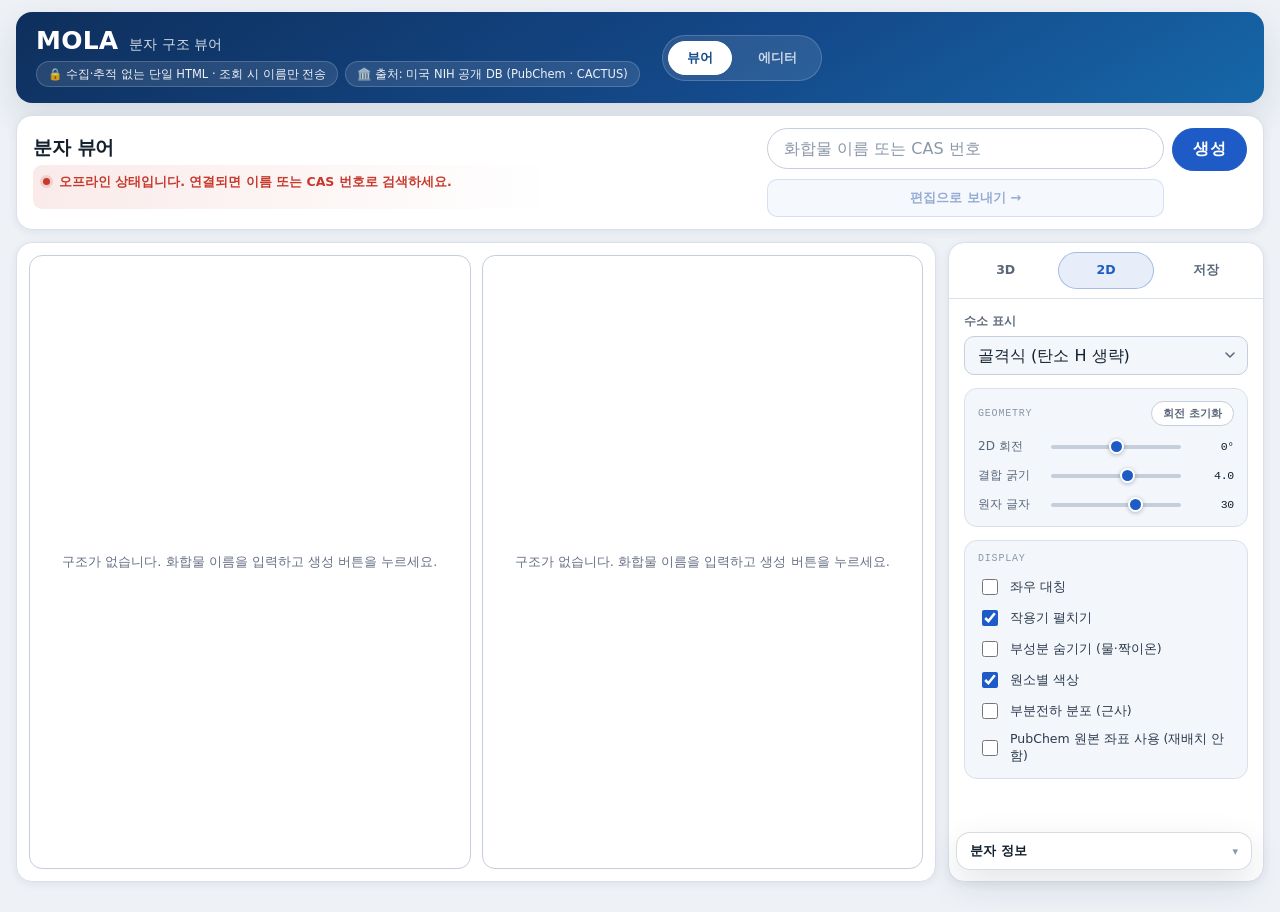
==== commit 22a445ce: "좌측 3열 배치 · Settings 4탭 · 아세톤/방향족 꼭짓점 충전 · Sketcher 1단계 원소 UI - 좌측 툴바를 한 열 3단으로 통합(도구/원자/템플릿), 700px " ====
--- a/index.html
+++ b/index.html
@@ -1907,6 +1907,190 @@
     } catch { return null; }
   }
 
+  function molaInjectVertexElbowPatches(svgText) {
+    try {
+      var GAP_THRESHOLD = Math.PI;   // 180도 초과만 보강 (에디터와 동일 기준)
+      var EPS_INK = 1.2;             // 좌표가 이 안이면 "같은 지점"(잉크)으로 본다
+      var EPS_NATIVE = 1.5;          // 이 안이면 RDKit 자체 보강과 같은 자리로 본다
+
+      function dist(p, q) { return Math.hypot(p.x - q.x, p.y - q.y); }
+
+      var bondPathRe = /<path class='bond-(\d+) atom-(\d+) atom-(\d+)' d='([^']*)'( style='([^']*)')?[^>]*\/>/g;
+      var rawByBond = new Map();
+      var complexAtoms = new Set();
+      var m;
+      while ((m = bondPathRe.exec(svgText))) {
+        var d = m[4];
+        var bondId = Number(m[1]);
+        var atomA = Number(m[2]);
+        var atomB = Number(m[3]);
+        // cis/trans 교차 표시(M a1 L b2 M b1 L a2)처럼 M이 여러 개면 첫/끝
+        // 좌표만 보는 이 판정으로는 어느 쪽이 어느 원자인지 안전하게 못
+        // 가른다 - 그런 결합에 닿는 원자는 아예 판정 대상에서 뺀다.
+        if ((d.match(/M/g) || []).length > 1) {
+          complexAtoms.add(atomA);
+          complexAtoms.add(atomB);
+          continue;
+        }
+        var nums = d.match(/-?\d+\.?\d*/g);
+        if (!nums || nums.length < 4) continue;
+        if (!rawByBond.has(bondId)) rawByBond.set(bondId, { atomA: atomA, atomB: atomB, paths: [] });
+        rawByBond.get(bondId).paths.push({
+          ptA: { x: parseFloat(nums[0]), y: parseFloat(nums[1]) },
+          ptB: { x: parseFloat(nums[nums.length - 2]), y: parseFloat(nums[nums.length - 1]) },
+          style: m[6] || "",
+        });
+      }
+      if (!rawByBond.size) return svgText;
+
+      // 같은 bondId 안에서 끝점이 겹치는(중점에서 이어지는 색분할) 세그먼트를 병합
+      function mergeChain(paths) {
+        var nodes = paths.map(function (p) { return { ptA: p.ptA, ptB: p.ptB, style: p.style }; });
+        var changed = true;
+        while (changed) {
+          changed = false;
+          outer: for (var i = 0; i < nodes.length; i++) {
+            for (var j = 0; j < nodes.length; j++) {
+              if (i === j) continue;
+              if (dist(nodes[i].ptB, nodes[j].ptA) <= EPS_INK) {
+                var merged = { ptA: nodes[i].ptA, ptB: nodes[j].ptB, style: nodes[i].style };
+                var rest = nodes.filter(function (_, k) { return k !== i && k !== j; });
+                nodes = [merged].concat(rest);
+                changed = true;
+                break outer;
+              }
+            }
+          }
+        }
+        return nodes;
+      }
+
+      var bondsById = new Map();
+      rawByBond.forEach(function (info, bondId) {
+        bondsById.set(bondId, { atomA: info.atomA, atomB: info.atomB, lines: mergeChain(info.paths) });
+      });
+
+      var labeledAtoms = new Set();
+      var labelRe = /class='atom-(\d+)'/g;
+      while ((m = labelRe.exec(svgText))) labeledAtoms.add(Number(m[1]));
+
+      var nativePatchPts = [];
+      var nativeRe = /<path d='M\s*(-?[\d.]+),(-?[\d.]+)\s*L\s*(-?[\d.]+),(-?[\d.]+)\s*L\s*(-?[\d.]+),(-?[\d.]+)'/g;
+      while ((m = nativeRe.exec(svgText))) {
+        nativePatchPts.push({ x: parseFloat(m[3]), y: parseFloat(m[4]) });
+      }
+
+      var bondsByAtom = new Map();
+      bondsById.forEach(function (info, bondId) {
+        [[info.atomA, info.atomB], [info.atomB, info.atomA]].forEach(function (pair) {
+          var self = pair[0], other = pair[1];
+          if (!bondsByAtom.has(self)) bondsByAtom.set(self, new Map());
+          bondsByAtom.get(self).set(bondId, { otherAtom: other, lines: info.lines, atomA: info.atomA });
+        });
+      });
+
+      function ownPt(line, atomIdx, atomAOfBond) {
+        return atomAOfBond === atomIdx ? line.ptA : line.ptB;
+      }
+
+      // 참좌표 추정: 평행선 1개뿐인 결합이 있으면 그 끝점을 그대로 신뢰,
+      // 없으면 전체 후보점을 군집화해 가장 큰 군집(표본 2개 이상)을 쓴다.
+      function trueAtomPos(atomIdx) {
+        var bondMap = bondsByAtom.get(atomIdx);
+        if (!bondMap) return null;
+        var trusted = [];
+        var allPts = [];
+        bondMap.forEach(function (info) {
+          info.lines.forEach(function (line) { allPts.push(ownPt(line, atomIdx, info.atomA)); });
+          if (info.lines.length === 1) trusted.push(ownPt(info.lines[0], atomIdx, info.atomA));
+        });
+        if (trusted.length) {
+          var sx = trusted.reduce(function (s, p) { return s + p.x; }, 0);
+          var sy = trusted.reduce(function (s, p) { return s + p.y; }, 0);
+          return { x: sx / trusted.length, y: sy / trusted.length };
+        }
+        var clusters = [];
+        allPts.forEach(function (p) {
+          var joined = false;
+          for (var i = 0; i < clusters.length; i++) {
+            var c = clusters[i];
+            var cx = c.sumX / c.n, cy = c.sumY / c.n;
+            if (dist(p, { x: cx, y: cy }) <= EPS_INK) { c.sumX += p.x; c.sumY += p.y; c.n++; joined = true; break; }
+          }
+          if (!joined) clusters.push({ sumX: p.x, sumY: p.y, n: 1 });
+        });
+        clusters.sort(function (a, b) { return b.n - a.n; });
+        if (!clusters.length || clusters[0].n < 2) return null;
+        return { x: clusters[0].sumX / clusters[0].n, y: clusters[0].sumY / clusters[0].n };
+      }
+
+      var truePos = new Map();
+      bondsByAtom.forEach(function (_, atomIdx) {
+        var p = trueAtomPos(atomIdx);
+        if (p) truePos.set(atomIdx, p);
+      });
+
+      var patches = [];
+
+      bondsByAtom.forEach(function (bondMap, atomIdx) {
+        if (labeledAtoms.has(atomIdx)) return;
+        if (complexAtoms.has(atomIdx)) return;
+        var P = truePos.get(atomIdx);
+        if (!P) return;
+
+        var alreadyPatched = nativePatchPts.some(function (q) { return dist(P, q) <= EPS_NATIVE; });
+
+        var neighbors = [];
+        bondMap.forEach(function (info, bondId) {
+          var inkLine = info.lines.find(function (line) { return dist(ownPt(line, atomIdx, info.atomA), P) <= EPS_INK; });
+          if (!inkLine) return; // 대칭 분할 - 이 방향은 잉크가 없다, 이웃에서 제외
+          var farPt = info.atomA === atomIdx ? inkLine.ptB : inkLine.ptA;
+          var dx = farPt.x - P.x, dy = farPt.y - P.y;
+          var len = Math.hypot(dx, dy);
+          if (len < 1e-6) return;
+          neighbors.push({ ang: Math.atan2(dy, dx), dir: { x: dx / len, y: dy / len }, style: inkLine.style });
+        });
+
+        if (neighbors.length < 2) return;
+        neighbors.sort(function (a, b) { return a.ang - b.ang; });
+        if (alreadyPatched) return;
+
+        var n = neighbors.length;
+        for (var i = 0; i < n; i++) {
+          var A = neighbors[i];
+          var B = neighbors[(i + 1) % n];
+          var gap = B.ang - A.ang;
+          if (gap < 0) gap += 2 * Math.PI;
+          if (gap <= GAP_THRESHOLD) continue;
+
+          var colorA = (A.style.match(/stroke:(#[0-9A-Fa-f]{6})/) || [])[1];
+          var colorB = (B.style.match(/stroke:(#[0-9A-Fa-f]{6})/) || [])[1];
+          var widthA = (A.style.match(/stroke-width:([\d.]+)px/) || [])[1];
+          // 만나는 두 방향의 색이 다르면(반반 다른 색 결합이 만나는 자리) 단색
+          // patch를 그릴 수 없다 - 과잉 주입 방지를 위해 안전하게 건너뛴다.
+          if (!colorA || !colorB || colorA !== colorB) continue;
+
+          var lineWidth = parseFloat(widthA) || 4;
+          var RETRACE = Math.max(1.5, lineWidth * 0.625);
+          var legA = { x: P.x + A.dir.x * RETRACE, y: P.y + A.dir.y * RETRACE };
+          var legB = { x: P.x + B.dir.x * RETRACE, y: P.y + B.dir.y * RETRACE };
+          patches.push(
+            "<path d='M " + legA.x.toFixed(1) + "," + legA.y.toFixed(1) +
+            " L " + P.x.toFixed(1) + "," + P.y.toFixed(1) +
+            " L " + legB.x.toFixed(1) + "," + legB.y.toFixed(1) +
+            "' style='fill:none;stroke:" + colorA + ";stroke-width:" + lineWidth.toFixed(1) +
+            "px;stroke-linecap:butt;stroke-linejoin:miter;stroke-miterlimit:10;stroke-opacity:1;' />"
+          );
+        }
+      });
+
+      if (!patches.length) return svgText;
+      return svgText.replace(/<\/svg>\s*$/, patches.join("\n") + "\n</svg>");
+    } catch (e) {
+      return svgText; // 실패해도 렌더 자체가 죽으면 안 된다 - 원본 그대로 반환
+    }
+  }
+
   function renderRDKit2D(molblock) {
     let target = null;
     try {
@@ -2097,6 +2281,8 @@
           "<g filter='url(#chgBlur)' opacity='0.72'>$1");
         svgText = svgText.replace(/(<path class='bond-)/, "</g>$1");
       }
+
+      svgText = molaInjectVertexElbowPatches(svgText);
 
       const svg = $("svg2d");
       while (svg.firstChild) svg.removeChild(svg.firstChild);
--- a/mola-integration.css
+++ b/mola-integration.css
@@ -1,13 +1,16 @@
 /* MOLA 뷰어-에디터 통합 — 손편집 파일. index.html(생성 파일)에는 참조만 있다. */
 
-.modebar { display: flex; align-items: center; gap: 9px;
-  background: var(--panel-2); border: 1px solid var(--line);
-  border-radius: 999px; padding: 6px; width: max-content; margin: 0 0 12px; }
+/* 히어로(네이비) 안에 얹히는 모드 전환 탭 — 히어로가 다크/라이트 테마와 무관하게
+   항상 네이비(--navy-*)라서 색은 var(--panel-2)/var(--muted) 같은 테마 변수 대신
+   히어로의 다른 칩(go-link/hero-pill)과 같은 반투명 흰색 계열로 고정한다. */
+.modebar { display: flex; align-items: center; gap: 7px;
+  background: rgba(255,255,255,.10); border: 1px solid rgba(255,255,255,.18);
+  border-radius: 999px; padding: 5px; width: max-content; margin: 0; flex: 0 0 auto; }
 .modebar button { font-family: inherit; font-size: 13px; font-weight: 700; cursor: pointer;
-  padding: 9px 22px; border-radius: 999px; border: 1.5px solid transparent;
-  background: transparent; color: var(--muted); transition: .12s; }
-.modebar button:hover { color: var(--ink); background: var(--panel); }
-.modebar button[aria-pressed="true"] { background: var(--accent); border-color: var(--accent); color: #fff; }
+  padding: 7px 18px; border-radius: 999px; border: 1.5px solid transparent;
+  background: transparent; color: rgba(255,255,255,.75); transition: .12s; }
+.modebar button:hover { color: #fff; background: rgba(255,255,255,.14); }
+.modebar button[aria-pressed="true"] { background: #fff; border-color: #fff; color: var(--navy-2); }
 
 /* 모드 전환: .app 에 mode-editor 클래스가 붙으면 뷰어 요소를 숨긴다.
    ([hidden] 속성은 .work { display:grid } 같은 저자 규칙에 지므로 클래스로 처리) */
@@ -15,7 +18,8 @@
 .app:not(.mode-editor) .editorwrap { display: none; }
 
 .editorwrap { flex: 1; min-height: 0; display: flex; flex-direction: column; padding: 11px; }
-.editorwrap .editbar { display: flex; gap: 9px; align-items: center; padding: 0 2px 10px; }
+.editorwrap .editbar { display: flex; flex-wrap: wrap; gap: 9px; align-items: center; padding: 0 2px 10px; }
+.editorwrap .editbar .editbar-actions { display: flex; flex-wrap: wrap; gap: 9px; }
 .editorwrap .editbar .estatus { font-family: var(--mono); font-size: 11px; color: var(--faint); }
 .editorwrap .frame-slot { flex: 1; min-height: 480px; position: relative;
   border: 1px solid var(--line); border-radius: 12px; overflow: hidden; background: #fff; }
@@ -28,3 +32,133 @@
   color: var(--accent-2); cursor: pointer; }
 button.ghost:hover { background: var(--panel); }
 button.ghost:disabled { opacity: .45; cursor: default; }
+
+/* 좁은 화면 — 히어로가 세로로 쌓이면(index.html 448px 부근 브레이크포인트와 동일한
+   680px) 모드바도 같이 줄어들되, 터치 타깃이 너무 작아지지 않게 패딩은 살짝만 줄인다. */
+@media (max-width: 680px) {
+  .modebar button { padding: 7px 15px; font-size: 12.5px; }
+}
+
+/* ── 주기율표 토글 버튼(눌림 상태) ─────────────────────────────────────
+   기존 button.ghost 를 그대로 쓰되, 열려 있을 때는 modebar 의 aria-pressed
+   패턴처럼 accent 로 채워 "지금 켜져 있다"를 표시한다. */
+.editorwrap .editbar-actions .ghost[aria-pressed="true"] {
+  background: var(--accent); border-color: var(--accent); color: #fff;
+}
+.editorwrap .editbar-actions .ghost[aria-pressed="true"]:hover { background: var(--accent-2); }
+
+/* ── 주기율표 — 패널(상시 오버레이) ────────────────────────────────────
+   프레임 슬롯(에디터 iframe 을 담는 상대 위치 컨테이너) 안에 절대 위치로
+   얹는다 — iframe 폭 자체는 건드리지 않아 캔버스가 좁아지지 않는다.
+   [MOLA 2026-07-31, Sketcher UI parity 1단계] 기본 앵커를 오른쪽 가장자리
+   에서 "왼쪽 툴바 바로 오른쪽"으로 옮겼다 — Sketcher 좌측 패널처럼
+   "왼쪽에서 펼쳐지는" 인상을 주기 위함(.superpowers/sdd/
+   sketcher-ui-parity.md §3(b) 권고). Playwright로 에디터 iframe 안
+   LeftToolbar(원자 그리드까지 합쳐진 한 개의 좌측 열)의 실제
+   getBoundingClientRect() 를 측정한 값: 프레임 슬롯 기준 오른쪽 끝
+   ≈144px, 위쪽 끝 ≈53px(뷰포트 1400×900 기준, main.4a641a67.js
+   빌드) — top:52px 은 그 값과 이미 거의 일치해 그대로 두고, left 를
+   144px + 8px 여백 = 152px 로 잡아 툴바를 가리지 않으면서 바짝
+   붙였다(패널 렌더 폭 실측 ≈356px, 슬롯 폭 1342px 기준으로도 여유
+   있게 들어간다 — 좁은 창에서는 드래그로 옮기면 된다). 드래그(또는
+   세션 복원)로 한 번이라도 옮기면 이 기본값은 무시된다(아래 주석). */
+.periodic-panel { position: absolute; top: 52px; left: 152px; z-index: 5;
+  max-height: calc(100% - 68px); overflow: auto; }
+.periodic-panel[hidden] { display: none; }
+/* 드래그(또는 세션 복원)로 한 번이라도 옮기면 mola-integration.js의
+   positionPeriodicPanel() 이 top/left/max-height 를 인라인 스타일로 직접
+   덮어쓰고 right:auto 를 준다 — 인라인 스타일이 항상 이 규칙보다 우선하므로
+   별도 클래스가 필요 없다. */
+
+/* 패널·팝업 공용 껍데기 — 반투명 금지, 항상 흰 배경 + 어두운 글자만.
+   var(--panel) 등 테마 토큰을 쓰면 다크모드에서 어두운 배경으로 바뀐다 —
+   이 프로젝트는 캔버스 자체를 다크모드에서도 흰 배경으로 고정해 두고
+   있다(index.html --canvas:#fff, 주석 "도판은 항상 흰 배경(PPT용)") —
+   주기율표는 그 캔버스 위에 얹혀 원자를 찍는 도구이므로 같은 흰 바탕이어야
+   눈에 익은 배색이 유지된다. 아래 색상은 index.html 라이트 테마 토큰의
+   실제 값(--ink/--panel-2/--line/--line-2/--accent/--accent-2/--faint)을
+   그대로 하드코딩한 것 — 다크모드 미디어쿼리가 절대 못 덮어쓰게 리터럴로
+   고정한다. */
+.periodic-table { background: #ffffff; color: #14202e; border: 1px solid #d9e0ea;
+  border-radius: var(--r-card);
+  box-shadow: 0 14px 36px rgba(14,32,58,.20), 0 2px 8px rgba(14,32,58,.14);
+  padding: 5px; font-family: var(--mono); }
+
+/* ── 드래그 헤더 ───────────────────────────────────────────────────────
+   패널 변형에서만 보인다(팝업은 임시로 뜨는 것이라 드래그 대상이 아니다 —
+   JS에서 팝업 빌드 시 header 를 안 붙인다). */
+.pt-header { display: flex; align-items: center; gap: 6px; padding: 2px 4px 5px 2px;
+  margin-bottom: 4px; border-bottom: 1px solid #e3e7ee; cursor: grab;
+  -webkit-user-select: none; user-select: none; touch-action: none; }
+.pt-header:active { cursor: grabbing; }
+.pt-header .pt-grip { color: #8b97a8; font-size: 11px; letter-spacing: 1px; }
+.pt-header .pt-title { font-size: 10.5px; font-weight: 700; color: #4a5568;
+  flex: 1; }
+.pt-header .pt-collapse-btn { font-family: inherit; font-size: 10px; font-weight: 700;
+  padding: 2px 6px; border-radius: 5px; border: 1px solid #d9e0ea; background: #f3f6fa;
+  color: #17489f; cursor: pointer; line-height: 1.3; }
+.pt-header .pt-collapse-btn:hover { background: #e8eef8; }
+
+.pt-frequent { display: flex; flex-wrap: wrap; gap: 3px; padding-bottom: 5px;
+  margin-bottom: 5px; border-bottom: 1px solid #e3e7ee; max-width: 344px; }
+
+/* ── "일반 원자" 줄 — Sketcher 좌측 패널의 "A" 드롭다운 대응 ──────────────
+   자주 쓰는 원소 줄과는 다른 성격(진짜 원소가 아니라 쿼리/제네릭 원자)임을
+   시각적으로 드러내기 위해 옅은 보라 틴트 + 작은 대문자 라벨을 쓴다.
+   컴팩트 모드에서도 접히지 않는다(pt-frequent와 같은 급의 "항상 보이는
+   짧은 줄"). */
+.pt-generic { padding-bottom: 5px; margin-bottom: 5px; border-bottom: 1px solid #e3e7ee; }
+.pt-generic-label { font-size: 9px; font-weight: 700; letter-spacing: .04em;
+  color: #6b5fa8; text-transform: uppercase; margin-bottom: 3px; }
+.pt-generic-row { display: flex; flex-wrap: wrap; gap: 3px; }
+.pt-cell-generic { width: 27px; height: 27px; border-radius: 7px; font-size: 12px;
+  background: #f2effa; border: 1px solid #ded6f2; color: #4a3f7a; }
+.pt-cell-generic:hover { border-color: #8b7bc7; background: #e7e0f7; }
+.pt-cell-generic.selected { border-color: #6b5fa8; background: #e7e0f7;
+  box-shadow: 0 0 0 2px rgba(107,95,168,.18); }
+
+/* 컴팩트 모드 — 전체 18족 표를 접고 자주 쓰는 원소 줄 + 일반 원자 줄만
+   남긴다(발자국을 크게 줄이는 요청에 대한 답 — 큰 분자를 그리는 동안엔
+   이 두 줄이면 충분한 경우가 많다). 두 줄 사이(freq/generic) 구분선은
+   남기고, 마지막 줄(generic) 뒤 구분선만 없앤다(숨겨진 grid 앞에 남는
+   불필요한 여백 방지 — 기존 pt-frequent 단독 규칙과 같은 목적). */
+.periodic-table.pt-compact .pt-grid { display: none; }
+.periodic-table.pt-compact .pt-generic { border-bottom: 0; margin-bottom: 0;
+  padding-bottom: 1px; }
+
+.pt-grid { display: grid; grid-template-columns: repeat(18, 17px);
+  grid-auto-rows: 17px; gap: 1.5px; }
+
+.pt-cell { display: flex; align-items: center; justify-content: center;
+  width: 17px; height: 17px; border-radius: 4px; border: 1px solid transparent;
+  background: #f3f6fa; font-weight: 700; font-size: 9px; line-height: 1;
+  cursor: pointer; padding: 0; position: relative; color: #14202e; }
+.pt-cell:hover { border-color: rgba(30,91,198,.34); background: rgba(30,91,198,.10); }
+.pt-cell.selected { border-color: #1e5bc6; background: rgba(30,91,198,.10);
+  box-shadow: 0 0 0 2px rgba(30,91,198,.10); }
+.pt-cell-big { width: 27px; height: 27px; border-radius: 7px; font-size: 12px; }
+.pt-cell.pt-empty { background: transparent; border: 0; cursor: default; }
+.pt-cell.pt-ph { background: transparent; border: 1px dashed #c5cedb;
+  color: #8b97a8; font-size: 7px; font-weight: 600; cursor: default; }
+.pt-sym { pointer-events: none; }
+.pt-z { position: absolute; top: 0; right: 1px; font-size: 5px;
+  font-weight: 600; color: #8b97a8; pointer-events: none; }
+
+/* Telex(캔버스 원자 기호와 같은 서체) — mola-integration.js가 에디터 번들의
+   asset-manifest.json 에서 실제 해시 경로를 읽어 @font-face 를 런타임에
+   주입하고, 성공하면 documentElement 에 이 클래스를 붙인다. 주입 실패(오프라인,
+   manifest 구조 변경 등) 시에는 클래스가 안 붙어 기존 --mono 서체로 조용히
+   폴백한다 — 실패해도 패널 자체는 깨지지 않는다. */
+html.pt-telex-loaded .pt-sym { font-family: "Telex", var(--mono); }
+
+/* ── 주기율표 — 우클릭 팝업 ──────────────────────────────────────────
+   빈 캔버스 우클릭 지점에 뜨는 변형 — 부모 문서(body) 최상단에 붙어
+   iframe 의 overflow:hidden 프레임 경계에 잘리지 않는다. */
+.periodic-popup { position: fixed; z-index: 1000; }
+
+@media (max-width: 680px) {
+  .pt-grid { grid-template-columns: repeat(18, 15px); grid-auto-rows: 15px; }
+  .pt-cell { width: 15px; height: 15px; font-size: 8px; }
+  .pt-cell-big { width: 23px; height: 23px; font-size: 11px; }
+  .pt-cell-generic { width: 23px; height: 23px; font-size: 11px; }
+}
